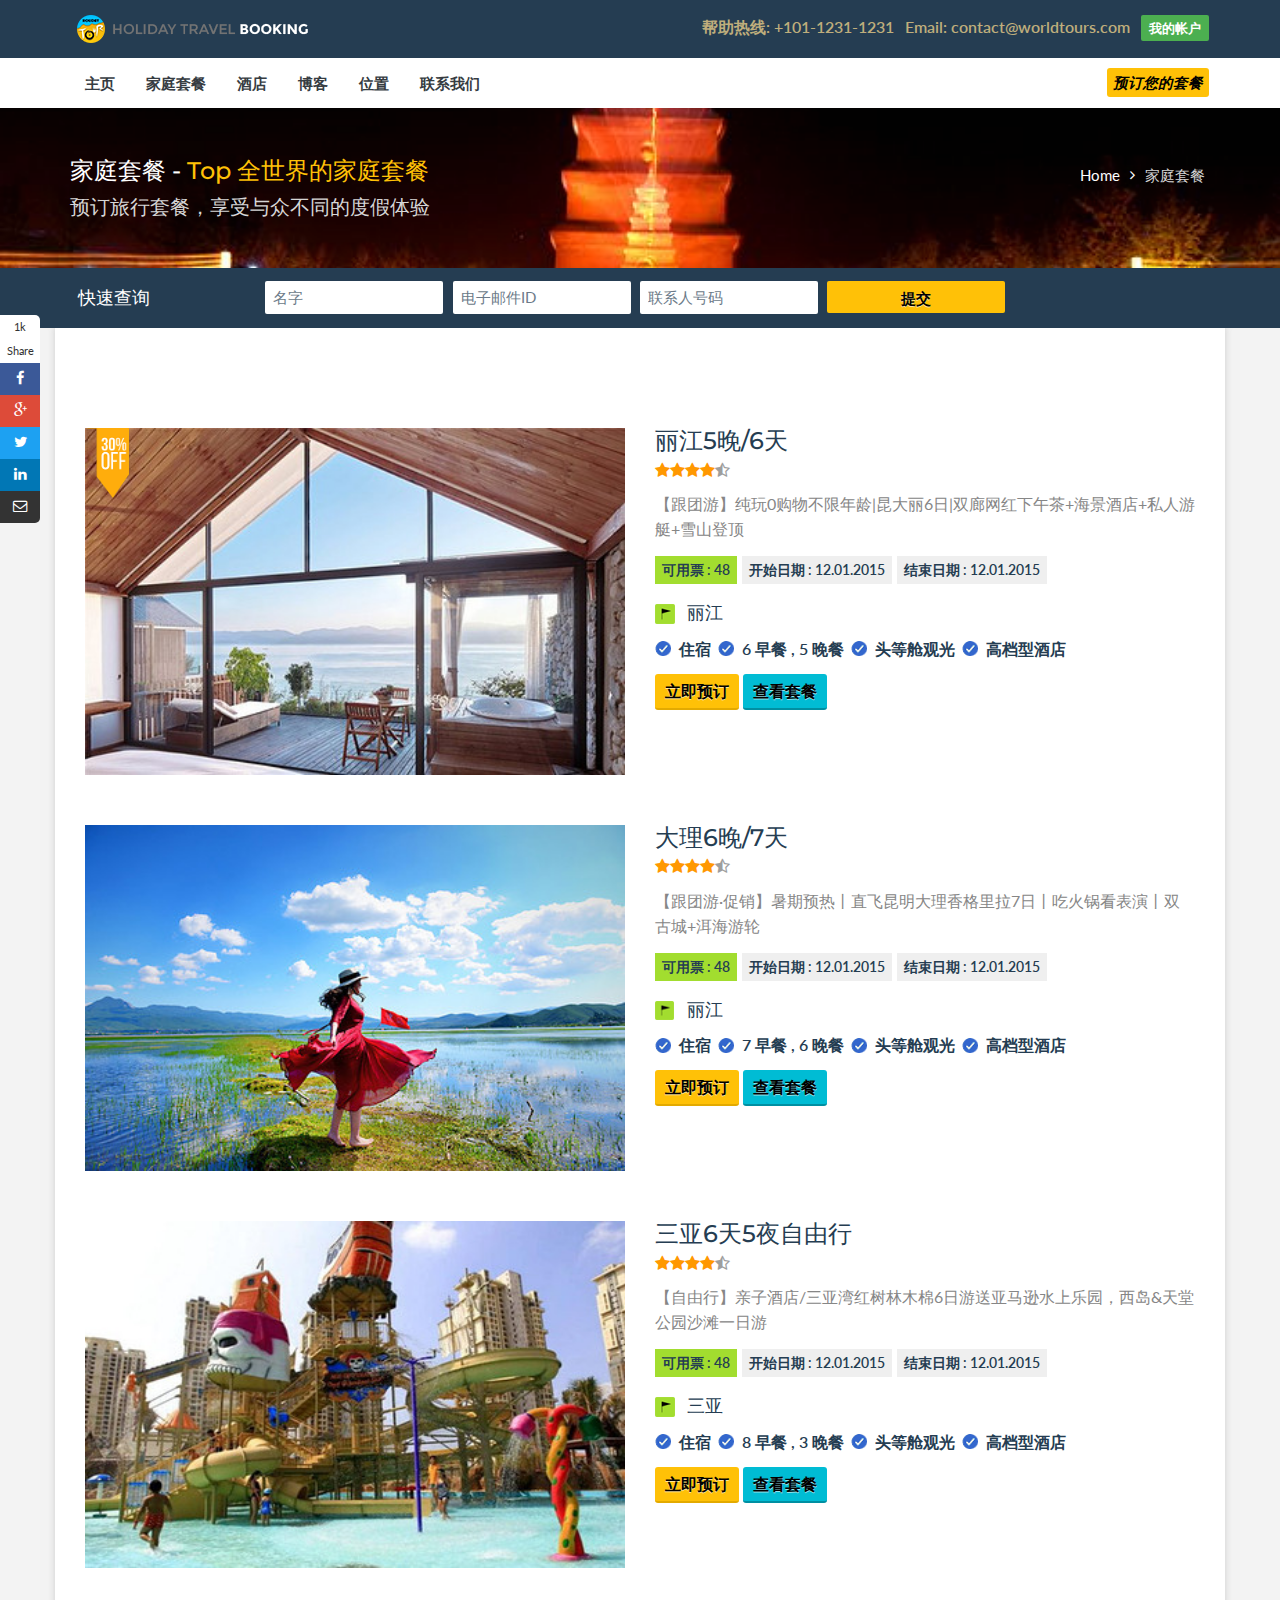
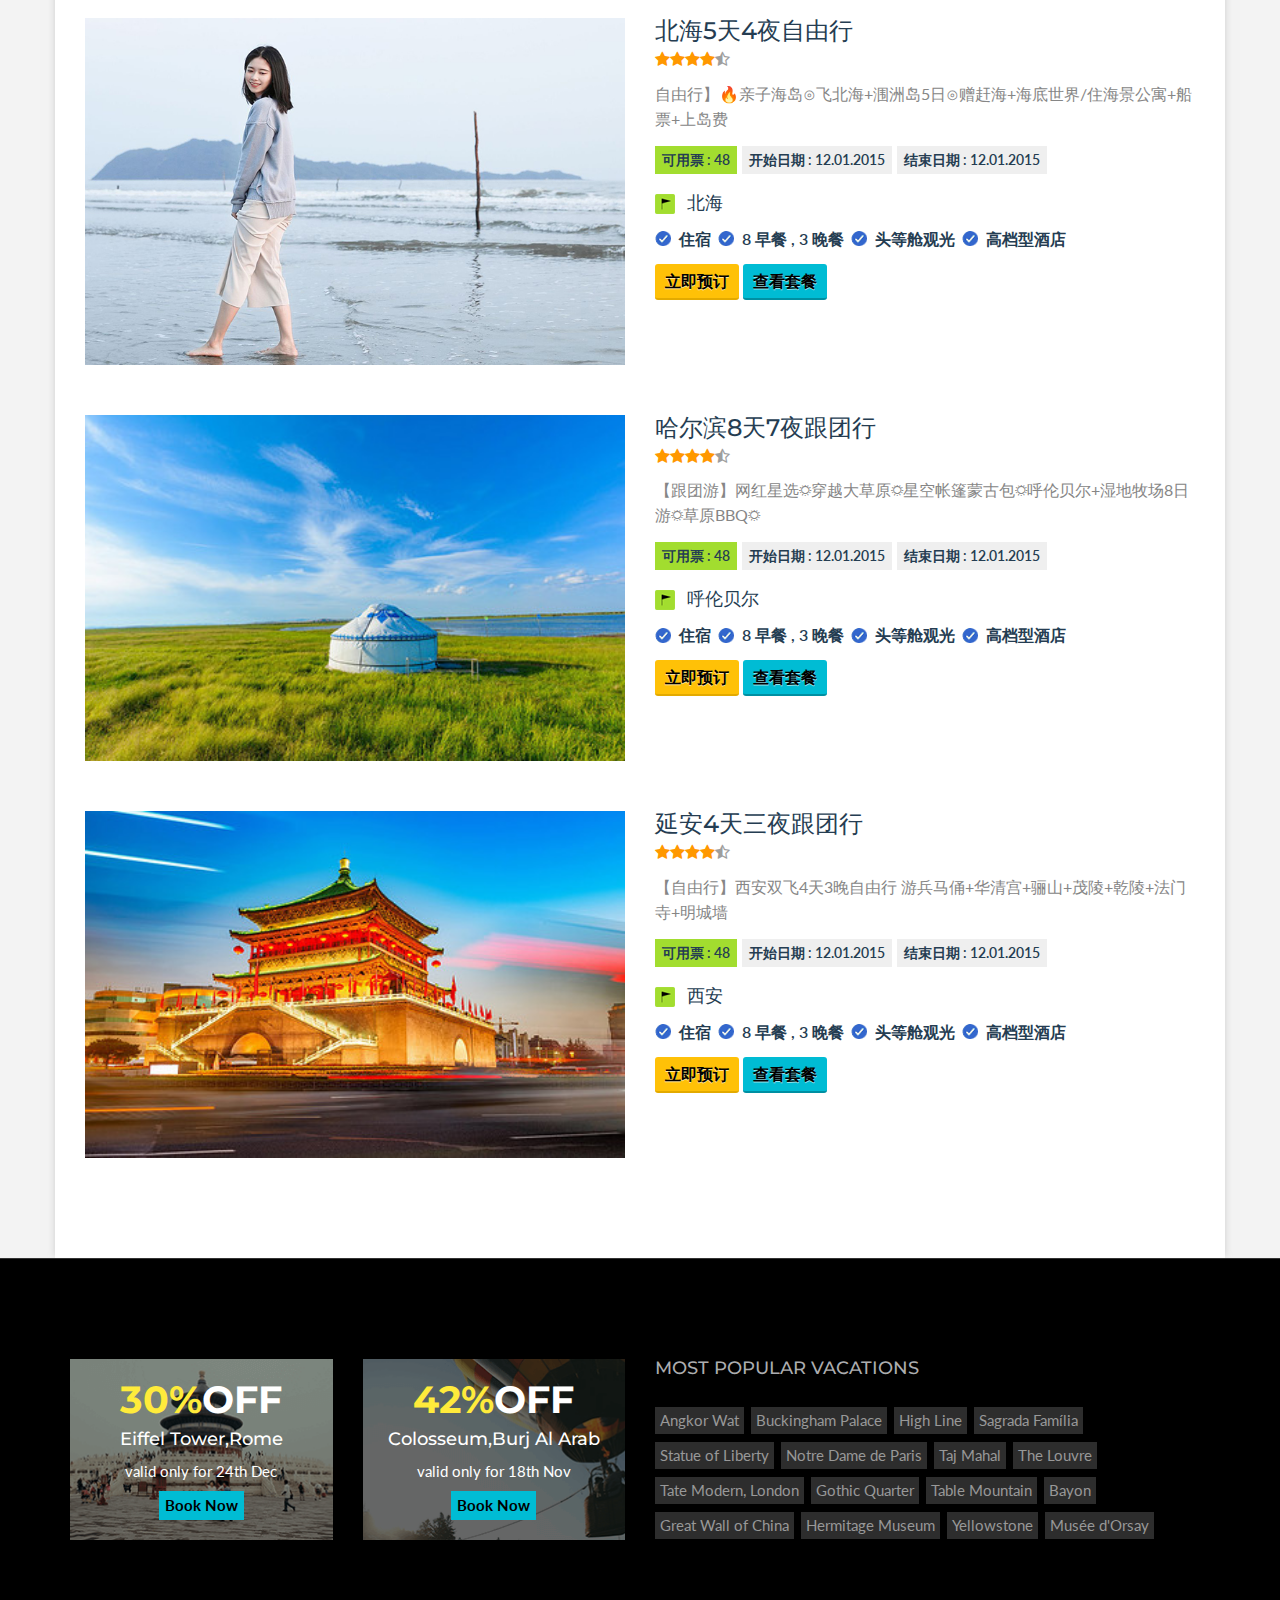
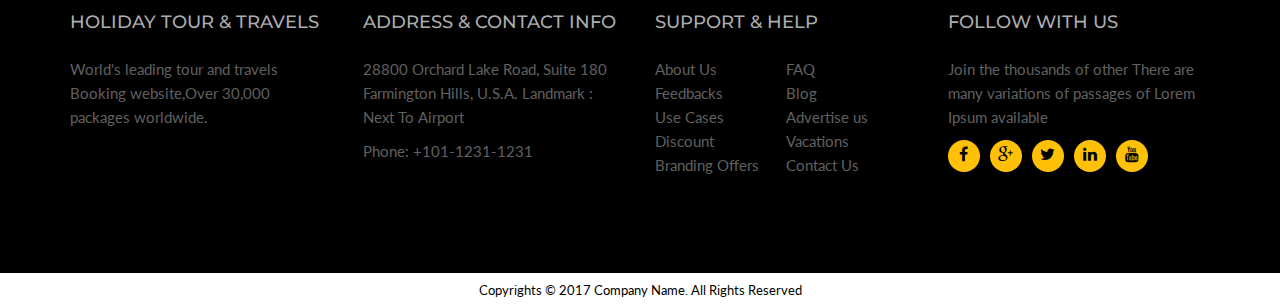
==== src/main/webapp/FrontEnd/family-package.html @ 99b9cb3b "把前台模板加入。傅城" ====
﻿<!DOCTYPE html>
<html lang="en">

<head>
    <title></title>

    <!--== META TAGS ==-->
    <meta charset="utf-8">

    <meta name="viewport" content="width=device-width, initial-scale=1, maximum-scale=1">

    <!-- GOOGLE FONTS -->
    <link href="https://fonts.googleapis.com/css?family=Lato:300,400,700%7CMontserrat:400,700" rel="stylesheet">

    <!-- FONT-AWESOME ICON CSS -->
    <link rel="stylesheet" href="css/font-awesome.min.css">

    <!--== ALL CSS FILES ==-->
    <link rel="stylesheet" href="css/style.css">
    <link rel="stylesheet" href="css/bootstrap.css">
    <link rel="stylesheet" href="css/mob.css">
    <link rel="stylesheet" href="css/animate.css">

    <!-- HTML5 Shim and Respond.js IE8 support of HTML5 elements and media queries -->
    <!-- WARNING: Respond.js doesn't work if you view the page via file:// -->
    <!--[if lt IE 9]>
	<script src="js/html5shiv.js"></script>
	<script src="js/respond.min.js"></script>
	<![endif]-->
</head>

<body>
     



    <!-- Preloader -->
    <div id="preloader">
        <div id="status">&nbsp;</div>
    </div>

    <!--====== TOP HEADER ==========-->
    <section>
        <div class="rows head" data-spy="affix" data-offset-top="120">
            <div class="container">
                <div>
                    <!--====== BRANDING LOGO ==========-->
                    <div class="col-md-4 col-sm-12 col-xs-12 head_left">
                        <a href="index.html"><img src="images/logo.png" alt="" />
                        </a>
                    </div>
                    <!--====== HELP LINE & EMAIL ID ==========-->
                    <div class="col-md-8 col-sm-12 col-xs-12 head_right head_right_all">
                        <ul>
                           <li><a href="#">帮助热线: +101-1231-1231</a>
                            </li>
                            <li><a href="#">Email: contact@worldtours.com</a>
                            </li>
                            <li>
                                <div class="dropdown">
                                     <button class="dropbtn">我的帐户</button>
                                    <div class="dropdown-content">
                                       <a href="#"><i class="fa fa-sign-in" aria-hidden="true"></i> 登入</a>
                                        <a href="#"><i class="fa fa-address-book-o" aria-hidden="true"></i>向我们注册</a>
                                        <a href="#"><i class="fa fa-bookmark-o" aria-hidden="true"></i> 我的预订</a>
                                        <a href="#"><i class="fa fa-umbrella" aria-hidden="true"></i> 旅游套餐</a>
                                        <a href="#"><i class="fa fa-bed" aria-hidden="true"></i> 酒店预订</a>
                                        <a href="#"><i class="fa fa-ban" aria-hidden="true"></i> 取消预订</a>
                                        <a href="#"><i class="fa fa-print" aria-hidden="true"></i> Prient电子机票</a>
                                        <a href="#" class="ho-dr-con-last"><i class="fa fa-align-justify" aria-hidden="true"></i> 定制旅游计划</a>
                                    </div>
								</div>	
                            </li>
                        </ul>
                        </div>
                    </div>
                </div>
            </div>
    </section>

    <!--====== NAVIGATION MENU ==========-->
    <section>
        <div class="rows main_menu">
            <div class="container res-menu">
                <nav class="navbar navbar-inverse">
                    <div>
                        <!-- Brand and toggle get grouped for better mobile display(MOBILE MENU) -->
                        <div class="navbar-header">
                            <button type="button" class="navbar-toggle" data-toggle="collapse" data-target="#myNavbar">
                                <span class="icon-bar"></span>
                                <span class="icon-bar"></span>
                                <span class="icon-bar"></span>
                            </button>
                            <img src="images/logo.png" alt="" class="mob_logo" />
                        </div>
                        <!-- NAVIGATION MENU -->
                        <div class="collapse navbar-collapse" id="myNavbar">
                            <ul class="nav navbar-nav">
                                <li><a href="index.html">主页</a></li>
								<li><a href="family-package.html">家庭套餐</a></li>
								<li><a href="hotels-list.html">酒店</a>
                                <li><a href="blog.html">博客</a></li>
								<li><a href="places.html">位置</a></li>
                                <li><a href="contact.html">联系我们</a></li>
                            </ul>
                            <div class="menu_book"><a href="booking.html">预订您的套餐</a>
                            </div>
                        </div>
                    </div>
                </nav>
            </div>
        </div>
    </section>
    <!--====== BANNER ==========-->
    <section>
        <div class="rows inner_banner">
            <div class="container">
                <h2><span>家庭套餐 -</span> Top 全世界的家庭套餐</h2><ul><li><a href="#inner-page-title">Home</a></li><li><i class="fa fa-angle-right" aria-hidden="true"></i> </li><li><a href="#inner-page-title" class="bread-acti">家庭套餐</a></li></ul>
                <p>预订旅行套餐，享受与众不同的度假体验 </p>
            </div>
        </div>
    </section>

    <section>
        <div class="rows home_enq">
            <div class="container">
                <div class="home_form">
                    <!-- ENQUIRY FORM SUCCESS MESSAGE -->
                    <div class="succ_mess_qe">感谢您与我们联系，我们将很快回复您。</div>
                    <!-- SLIDER ENQUIRY FORM -->
                    <form id="home_enquiry" name="home_enquiry" action="mail/henquiry.php">
                        <ul>
                            <li class="col-md-2 col-sm-12 col-xs-12">
                                <h4>快速查询</h4>
                            </li>
                            <li class="col-md-2 col-sm-6 col-xs-12">
                                <input type="text" id="qename" name="qename" placeholder="名字" required>
                            </li>
                            <li class="col-md-2 col-sm-6 col-xs-12">
                                <input type="email" id="qemail" name="qemail" placeholder="电子邮件ID" required>
                            </li>
                            <li class="col-md-2 col-sm-6 col-xs-12">
                                <input type="number" id="qephone" name="qephone" placeholder="联系人号码" required>
                            </li>

                            <li class="col-md-2 col-sm-6 col-xs-12">
                                <input id="tijiao" type="submit" value="提交">
                            </li>
                        </ul>
                    </form>
                </div>
            </div>
        </div>
    </section>
    <!--====== PLACES ==========-->
    <section>
        <div class="rows inn-page-bg com-colo">
            <div class="container inn-page-con-bg tb-space pad-bot-redu-5" id="inner-page-title">
                <!--===== PLACES ======-->
                <div class="rows p2_2">
                    <div class="col-md-6 col-sm-6 col-xs-12 p2_1">
                        <div class="band"><img src="images/band.png" alt="" />
                        </div>
                        <img src="images/fm1.jpg" width="540" height="346.58" alt="" />
                    </div>
                    <div class="col-md-6 col-sm-6 col-xs-12 p2">
                        <h3>丽江5晚/6天  <span><i class="fa fa-star" aria-hidden="true"></i><i class="fa fa-star" aria-hidden="true"></i><i class="fa fa-star" aria-hidden="true"></i><i class="fa fa-star" aria-hidden="true"></i><i class="fa fa-star-half-o" aria-hidden="true"></i></span></h3>
                        <p>【跟团游】纯玩0购物不限年龄|昆大丽6日|双廊网红下午茶+海景酒店+私人游艇+雪山登顶</p>
                        <div class="ticket">
                            <ul>
                                <li>可用票  : 48</li>
                                <li>开始日期  : 12.01.2015</li>
                                <li>结束日期  : 12.01.2015</li>
                            </ul>
                        </div>
                        <div class="featur">
                            <h4>丽江</h4>
                            <ul>
                                <li>住宿 </li>
                                <li>6 早餐 , 5 晚餐 </li>
                                <li>头等舱观光 </li>
                                <li>高档型酒店</li>
                            </ul>
                        </div>
                        <div class="p2_book">
                            <ul>
                                <li><a href="booking.html" class="link-btn">立即预订</a>
                                </li>
                                <li><a href="tour-details.html" class="link-btn">查看套餐 </a>
                                </li>
                            </ul>
                        </div>
                    </div>
                </div>
                <!--===== PLACES END ======-->
                <!--===== PLACES ======-->
                <div class="rows p2_2">
                    <div class="col-md-6 col-sm-6 col-xs-12 p2_1">
                        <img src="images/fm2.jpg" width="540" height="346.58" alt="" />
                    </div>
                    <div class="col-md-6 col-sm-6 col-xs-12 p2">
                        <h3>大理6晚/7天  <span><i class="fa fa-star" aria-hidden="true"></i><i class="fa fa-star" aria-hidden="true"></i><i class="fa fa-star" aria-hidden="true"></i><i class="fa fa-star" aria-hidden="true"></i><i class="fa fa-star-half-o" aria-hidden="true"></i></span></h3>
                        <p>【跟团游·促销】暑期预热丨直飞昆明大理香格里拉7日丨吃火锅看表演丨双古城+洱海游轮 </p>
                        <div class="ticket">
                            <ul>
                                <li>可用票  : 48</li>
                                <li>开始日期  : 12.01.2015</li>
                                <li>结束日期  : 12.01.2015</li>
                            </ul>
                        </div>
                        <div class="featur">
                            <h4>丽江</h4>
                            <ul>
                                <li>住宿 </li>
                                <li>7 早餐 , 6 晚餐 </li>
                                <li>头等舱观光 </li>
                                <li>高档型酒店</li>
                            </ul>
                        </div>
                        <div class="p2_book">
                            <ul>
                                <li><a href="booking.html" class="link-btn">立即预订</a>
                                </li>
                                <li><a href="tour-details.html" class="link-btn">查看套餐</a>
                                </li>
                            </ul>
                        </div>
                    </div>
                </div>
                <!--===== PLACES END ======-->
                <!--===== PLACES ======-->
                <div class="rows p2_2">
                    <div class="col-md-6 col-sm-6 col-xs-12 p2_1">
                        <img src="images/fm3.jpg" width="540" height="346.58" alt="" />
                    </div>
                    <div class="col-md-6 col-sm-6 col-xs-12 p2">
                        <h3>三亚6天5夜自由行  <span><i class="fa fa-star" aria-hidden="true"></i><i class="fa fa-star" aria-hidden="true"></i><i class="fa fa-star" aria-hidden="true"></i><i class="fa fa-star" aria-hidden="true"></i><i class="fa fa-star-half-o" aria-hidden="true"></i></span></h3>
                        <p>【自由行】亲子酒店/三亚湾红树林木棉6日游送亚马逊水上乐园，西岛&天堂公园沙滩一日游</p>
                        <div class="ticket">
                            <ul>
                                <li>可用票  : 48</li>
                                <li>开始日期  : 12.01.2015</li>
                                <li>结束日期  : 12.01.2015</li>
                            </ul>
                        </div>
                        <div class="featur">
                            <h4>三亚</h4>
                            <ul>
                                <li>住宿 </li>
                                <li>8 早餐 , 3 晚餐 </li>
                                <li>头等舱观光 </li>
                                <li>高档型酒店</li>
                            </ul>
                        </div>
                        <div class="p2_book">
                            <ul>
                                <li><a href="booking.html" class="link-btn">立即预订</a>
                                </li>
                                <li><a href="tour-details.html" class="link-btn">查看套餐</a>
                                </li>
                            </ul>
                        </div>
                    </div>
                </div>
                <!--===== PLACES END ======-->
                <!--===== PLACES ======-->
                <div class="rows p2_2">
                    <div class="col-md-6 col-sm-6 col-xs-12 p2_1">
                        <img src="images/fm4.jpg" width="540" height="346.58" alt="" />
                    </div>
                    <div class="col-md-6 col-sm-6 col-xs-12 p2">
                        <h3>北海5天4夜自由行  <span><i class="fa fa-star" aria-hidden="true"></i><i class="fa fa-star" aria-hidden="true"></i><i class="fa fa-star" aria-hidden="true"></i><i class="fa fa-star" aria-hidden="true"></i><i class="fa fa-star-half-o" aria-hidden="true"></i></span></h3>
                        <p>自由行】🔥亲子海岛⊙飞北海+涠洲岛5日⊙赠赶海+海底世界/住海景公寓+船票+上岛费 </p>
                        <div class="ticket">
                            <ul>
                                <li>可用票  : 48</li>
                                <li>开始日期  : 12.01.2015</li>
                                <li>结束日期 : 12.01.2015</li>
                            </ul>
                        </div>
                        <div class="featur">
                            <h4>北海</h4>
                            <ul>
                                <li>住宿 </li>
                                <li>8 早餐 , 3 晚餐 </li>
                                <li>头等舱观光 </li>
                                <li>高档型酒店</li>
                            </ul>
                        </div>
                        <div class="p2_book">
                            <ul>
                                <li><a href="booking.html" class="link-btn">立即预订</a>
                                </li>
                                <li><a href="tour-details.html" class="link-btn">查看套餐</a>
                                </li>
                            </ul>
                        </div>
                    </div>
                </div>
                <!--===== PLACES END ======-->
                <!--===== PLACES ======-->
                <div class="rows p2_2">
                    <div class="col-md-6 col-sm-6 col-xs-12 p2_1">
                        <img src="images/fm.5.jpg" width="540" height="346.58" alt="" />
                    </div>
                    <div class="col-md-6 col-sm-6 col-xs-12 p2">
                        <h3>哈尔滨8天7夜跟团行  <span><i class="fa fa-star" aria-hidden="true"></i><i class="fa fa-star" aria-hidden="true"></i><i class="fa fa-star" aria-hidden="true"></i><i class="fa fa-star" aria-hidden="true"></i><i class="fa fa-star-half-o" aria-hidden="true"></i></span></h3>
                        <p>【跟团游】网红星选☼穿越大草原☼星空帐篷蒙古包☼呼伦贝尔+湿地牧场8日游☼草原BBQ☼</p>
                        <div class="ticket">
                            <ul>
                                <li>可用票  : 48</li>
                                <li>开始日期  : 12.01.2015</li>
                                <li>结束日期 : 12.01.2015</li>
                            </ul>
                        </div>
                        <div class="featur">
                            <h4>呼伦贝尔</h4>
                            <ul>
                                <li>住宿 </li>
                                <li>8 早餐 , 3 晚餐 </li>
                                <li>头等舱观光 </li>
                                <li>高档型酒店</li>
                            </ul>
                        </div>
                        <div class="p2_book">
                            <ul>
                                <li><a href="booking.html" class="link-btn">立即预订</a>
                                </li>
                                <li><a href="tour-details.html" class="link-btn">查看套餐</a>
                                </li>
                            </ul>
                        </div>
                    </div>
                </div>
                <!--===== PLACES END ======-->
                <!--===== PLACES ======-->
                <div class="rows p2_2">
                    <div class="col-md-6 col-sm-6 col-xs-12 p2_1">
                        <img src="images/fm.6.jpg" width="540" height="346.58" alt="" />
                    </div>
                    <div class="col-md-6 col-sm-6 col-xs-12 p2">
                        <h3>延安4天三夜跟团行  <span><i class="fa fa-star" aria-hidden="true"></i><i class="fa fa-star" aria-hidden="true"></i><i class="fa fa-star" aria-hidden="true"></i><i class="fa fa-star" aria-hidden="true"></i><i class="fa fa-star-half-o" aria-hidden="true"></i></span></h3>
                        <p>【自由行】西安双飞4天3晚自由行 游兵马俑+华清宫+骊山+茂陵+乾陵+法门寺+明城墙</p>
                        <div class="ticket">
                            <ul>
                                <li>可用票  : 48</li>
                                <li>开始日期  : 12.01.2015</li>
                                <li>结束日期  : 12.01.2015</li>
                            </ul>
                        </div>
                        <div class="featur">
                            <h4>西安</h4>
                            <ul>
                                <li>住宿 </li>
                                <li>8 早餐 , 3 晚餐 </li>
                                <li>头等舱观光 </li>
                                <li>高档型酒店</li>
                            </ul>
                        </div>
                        <div class="p2_book">
                            <ul>
                                <li><a href="booking.html" class="link-btn">立即预订</a>
                                </li>
                                <li><a href="tour-details.html" class="link-btn">查看套餐</a>
                                </li>
                            </ul>
                        </div>
                    </div>
                </div>
            </div>
        </div>
    </section>
    <!--====== TIPS BEFORE TRAVEL ==========-->
   

    <!--====== FOOTER 1 ==========-->
    <section>
        <div class="rows">
            <div class="footer1 home_title tb-space">
                <div class="pla1 container">
                    <!-- FOOTER OFFER 1 -->
                    <div class="col-md-3 col-sm-6 col-xs-12">
                        <div class="disco">
                            <h3>30%<span>OFF</span></h3>
                            <h4>Eiffel Tower,Rome</h4>
                            <p>valid only for 24th Dec</p>
                            <a href="booking.html">Book Now</a>
                        </div>
                    </div>
                    <!-- FOOTER OFFER 2 -->
                    <div class="col-md-3 col-sm-6 col-xs-12">
                        <div class="disco1 disco">
                            <h3>42%<span>OFF</span></h3>
                            <h4>Colosseum,Burj Al Arab</h4>
                            <p>valid only for 18th Nov</p>
                            <a href="booking.html">Book Now</a>
                        </div>
                    </div>
                    <!-- FOOTER MOST POPULAR VACATIONS -->
                    <div class="col-md-6 col-sm-12 col-xs-12 foot-spec footer_places">
                        <h4><span>Most Popular</span> Vacations</h4>
                        <ul>
                            <li><a href="tour-details.html">Angkor Wat</a>
                            </li>
                            <li><a href="tour-details.html">Buckingham Palace</a>
                            </li>
                            <li><a href="tour-details.html">High Line</a>
                            </li>
                            <li><a href="tour-details.html">Sagrada Família</a>
                            </li>
                            <li><a href="tour-details.html">Statue of Liberty </a>
                            </li>
                            <li><a href="tour-details.html">Notre Dame de Paris</a>
                            </li>
                            <li><a href="tour-details.html">Taj Mahal</a>
                            </li>
                            <li><a href="tour-details.html">The Louvre</a>
                            </li>
                            <li><a href="tour-details.html">Tate Modern, London</a>
                            </li>
                            <li><a href="tour-details.html">Gothic Quarter</a>
                            </li>
                            <li><a href="tour-details.html">Table Mountain</a>
                            </li>
                            <li><a href="tour-details.html">Bayon</a>
                            </li>
                            <li><a href="tour-details.html">Great Wall of China</a>
                            </li>
                            <li><a href="tour-details.html">Hermitage Museum</a>
                            </li>
                            <li><a href="tour-details.html">Yellowstone</a>
                            </li>
                            <li><a href="tour-details.html">Musée d'Orsay</a>
                            </li>
                        </ul>
                    </div>
                </div>
            </div>
        </div>
    </section>

    <!--====== FOOTER 2 ==========-->
    <section>
        <div class="rows">
            <div class="footer">
                <div class="container">
                    <div class="foot-sec2">
                        <div>
                            <div class="row">
                                <div class="col-sm-3 foot-spec foot-com">
                                    <h4><span>Holiday</span> Tour & Travels</h4>
                                    <p>World's leading tour and travels Booking website,Over 30,000 packages worldwide.</p>
                                </div>
                                <div class="col-sm-3 foot-spec foot-com">
                                    <h4><span>Address</span> & Contact Info</h4>
                                    <p>28800 Orchard Lake Road, Suite 180 Farmington Hills, U.S.A. Landmark : Next To Airport</p>
                                    <p>
                                        <span class="strong">Phone: </span>
                                        <span class="highlighted">+101-1231-1231</span>
                                    </p>
                                </div>
                                <div class="col-sm-3 col-md-3 foot-spec foot-com">
                                    <h4><span>SUPPORT</span> & HELP</h4>
                                    <ul class="two-columns">
                                        <li>
                                            <a href="#">About Us</a>
                                        </li>
                                        <li>
                                            <a href="#">FAQ</a>
                                        </li>
                                        <li>
                                            <a href="#">Feedbacks</a>
                                        </li>
                                        <li>
                                            <a href="#">Blog </a>
                                        </li>
                                        <li>
                                            <a href="#">Use Cases</a>
                                        </li>
                                        <li>
                                            <a href="#">Advertise us</a>
                                        </li>
                                        <li>
                                            <a href="#">Discount</a>
                                        </li>
                                        <li>
                                            <a href="#">Vacations</a>
                                        </li>
                                        <li>
                                            <a href="#">Branding Offers </a>
                                        </li>
                                        <li>
                                            <a href="#">Contact Us</a>
                                        </li>
                                    </ul>
                                </div>
                                <div class="col-sm-3 foot-social foot-spec foot-com">
                                    <h4><span>Follow</span> with us</h4>
                                    <p>Join the thousands of other There are many variations of passages of Lorem Ipsum available</p>
                                    <ul>
                                        <li><a href="#"><i class="fa fa-facebook" aria-hidden="true"></i></a>
                                        </li>
                                        <li><a href="#"><i class="fa fa-google-plus" aria-hidden="true"></i></a>
                                        </li>
                                        <li><a href="#"><i class="fa fa-twitter" aria-hidden="true"></i></a>
                                        </li>
                                        <li><a href="#"><i class="fa fa-linkedin" aria-hidden="true"></i></a>
                                        </li>
                                        <li><a href="#"><i class="fa fa-youtube" aria-hidden="true"></i></a>
                                        </li>
                                    </ul>
                                </div>
                            </div>
                        </div>
                    </div>
                </div>
            </div>
        </div>
    </section>

    <!--====== FOOTER - COPYRIGHT ==========-->
    <section>
        <div class="rows copy">
            <div class="container">
                <p>Copyrights © 2017 Company Name. All Rights Reserved</p>
            </div>
        </div>
    </section>

    <section>
        <div class="icon-float">
            <ul>
                <li><a href="#" class="sh">1k <br> Share</a>
                </li>
                <li><a href="#" class="fb1"><i class="fa fa-facebook" aria-hidden="true"></i></a>
                </li>
                <li><a href="#" class="gp1"><i class="fa fa-google-plus" aria-hidden="true"></i></a>
                </li>
                <li><a href="#" class="tw1"><i class="fa fa-twitter" aria-hidden="true"></i></a>
                </li>
                <li><a href="#" class="li1"><i class="fa fa-linkedin" aria-hidden="true"></i></a>
                </li>
                <li><a href="#" class="sh1"><i class="fa fa-envelope-o" aria-hidden="true"></i></a>
                </li>
            </ul>
        </div>
    </section>

    <!--========= Scripts ===========-->
    <script src="js/jquery-latest.min.js"></script>
    <script src="js/bootstrap.js"></script>
    <script src="js/wow.min.js"></script>
    <script src="js/custom.js"></script>


</body>

</html>
---- src/main/webapp/FrontEnd/css/style.css ----
/* OBFUSCATED BY CSSOBFUSCATOR.COM at 2017/02/13 04:30:48 */
[class~=head_right] ul li a{font-size:.166666667in;}[class~=head_right] ul li:nth-child(2),[class~=spe-title-1] h2 span,[class~=head_right] ul li a i,[class~=head_left] img{}.link-btn{background:#ffc107;}.link-btn,.link-btn{color:#000;}[class~=head_right] ul li:first-child a{padding-right:.4375pc;}[class~=home_form] form ul li h4{color:#fff;}[class~=head_right] ul li a,.link-btn{font-weight:600;}.link-btn,[class~=head_right] ul li a,a:hover{text-decoration:none;}.link-btn{border-radius:1.5pt;}.link-btn{padding-left:6pt;}[class~=dropdown-menu] > li > a,[class~=hot-page2-alp-r-list]:hover [class~=hot-page2-alp-quot-btn],.link-btn,[class~=div],a:hover,[class~=form_1] ul li input[type="submit"]:hover,[class~=dropdown-menu] > li > a:hover{transition:all .5s ease;}.link-btn{padding-bottom:1.5pt;}[class~=form_1] ul li input[type="submit"]:hover,a:hover,[class~=dropdown-menu] > li > a,.link-btn{-webkit-transition:all .5s ease;}.link-btn{padding-right:6pt;}[class~=home_form] form ul li h4,[class~=spe-title] h2{text-transform:uppercase;}a:hover,.link-btn{-moz-transition:all .5s ease;}.link-btn,a:hover{-ms-transition:all .5s ease;}.link-btn{padding-top:1.5pt;}[class~=head_right] ul li:first-child a{color:#bfae7c;}.link-btn,a:hover{-o-transition:all .5s ease;}[class~=home_form] form ul li h4{margin-top:6pt;}.home_form form ul li,.head_right ul li,.link-btn{display:inline-block;}#myTable th{text-align:left;}[class~=com-colo-abou] p{color:#888;}.link-btn{cursor:pointer;}.home_form form ul li,[class~=head_right] ul{padding-left:0pt;}[class~=head_right] ul{padding-bottom:0pt;}[class~=head_right] ul,.home_form form ul li{padding-right:0pt;}[class~=head_right] ul{padding-top:0pt;}[class~=spe-title] h2 span{color:#00bcd4;}.link-btn{font-size:14px;}[class~=head_right] ul{margin-left:auto;}[class~=head_right] ul{margin-bottom:0;}.link-btn{text-shadow:0pt 1px 0pc rgba(255,255,255,.62);}[class~=head_right] ul{margin-right:auto;}[class~=head_right] ul{margin-top:0;}[class~=head_right] ul{float:right;}[class~=spe-title] h2,[class~=spe-title] p{margin-bottom:0pt;}[class~=dropdown-menu] > li > a,.nav > li > a{font-weight:700;}[class~=spe-title] h2{padding-bottom:20px;}body{font-family:"Lato",sans-serif;}[class~=spe-title] h2{margin-top:0pc;}.home_form form ul li{line-height:.104166667in;}[class~=spe-title] h2{font-weight:600;}[class~=spe-title] h2{font-size:.375in;}[class~=spe-title] h2{color:#253d52;}.home_form form ul li{padding-bottom:.052083333in;}[class~=spe-title] h2{text-shadow:0px .75pt 0pt rgba(0,0,0,.59);}[class~=div],[class~=dropdown-menu] > li > a:hover{-webkit-transition:all .5s ease;}[class~=spe-title] p{font-size:20px;}[class~=spe-title] p{font-weight:300;}.home_form form ul li{padding-top:.052083333in;}[class~=div],[class~=dropdown-menu] > li > a:hover,[class~=dropdown-menu] > li > a,[class~=form_1] ul li input[type="submit"]:hover{-moz-transition:all .5s ease;}[class~=form_1] ul li input[type="submit"]:hover,[class~=dropdown-menu] > li > a,[class~=dropdown-menu] > li > a:hover,[class~=div]{-ms-transition:all .5s ease;}[class~=spe-title] p{padding-top:9pt;}[class~=spe-title] p{color:#888;}[class~=spe-title-1] h2,[class~=menu_book] a:hover{color:#fff;}[class~=head_right] ul li:nth-child(2) a{padding-right:7px;}.spe-title-1 p{color:#ccc;}[class~=head_right] ul li:nth-child(2) a{color:#bfae7c;}.menu_book a{background:#ffc107;}.menu_book a{font-weight:700;}[class~=head_right] ul li:nth-child(3) a{color:#757575;}.menu_book a{font-style:italic;}[class~=menu_book] a:hover{background:#03a9f4;}.menu_book a,a{text-decoration:none;}[class~=dropdown-menu] > li > a,[class~=form_1] ul li input[type="submit"]:hover,[class~=dropdown-menu] > li > a:hover,[class~=div]{-o-transition:all .5s ease;}.menu_book a{color:#000;}.menu_book a{padding-left:.375pc;}.menu_book a{padding-bottom:.375pc;}#myInput{background-image:url("../images/searchicon.png");}.menu_book a{padding-right:.375pc;}[class~=dropdown-menu] > li > a,[class~=com-colo-abou],.pack_icon ul li a,[class~=slider-cap] h5{}.menu_book a{padding-top:.375pc;}.menu_book a,[class~=menu_book] a:hover{border-radius:.1875pc;}[class~=inn-page-con-bg],[class~=inn-page-bg],section[class~=c3]{position:relative;}section[class~=c3]{width:100%;}[class~=home_form] form ul{padding-left:8px;}section[class~=c3],[class~=inn-page-con-bg],[class~=inn-page-bg]{overflow:hidden;}section[class~=c3]{background:url("../images/bannerbg.jpg") no-repeat center center;}[class~=inn-page-bg]{background:#f3f3f3;}section[class~=c3]{background-size:cover;}[class~=inn-page-con-bg]{background:#fff;}[class~=inn-page-con-bg]{box-shadow:0in -1.5pt .4375pc rgba(150,150,150,.4);}.slider-cap h1{font-size:52px;}[class~=head]{background:#253d52;}[class~=head]{padding-left:0pt;}.slider-cap h1{text-transform:uppercase;}[class~=head]{padding-bottom:.15625in;}[class~=head]{padding-right:0pt;}[class~=to-ho-hotel-con-5] ul li a{display:block;}.slider-cap h1{font-weight:600;}[class~=slider-cap] p{font-size:20px;}[class~=slider-cap] p{font-weight:400;}[class~=slider-cap] p{padding-bottom:1.875pc;}[class~=slider-cap] p{padding-top:.9375pc;}[class~=slider-cap] p{line-height:32px;}[class~=to-ho-hotel-con-5] ul li a{border-left-width:.010416667in;}[class~=slider-cap] a,[class~=slider-cap] p{color:#fff;}[class~=head]{padding-top:.15625in;}[class~=affix],[class~=head]{-webkit-transition:opacity 2s ease-in;}[class~=head],[class~=affix]{-moz-transition:opacity 2s ease-in;}[class~=head],[class~=affix]{-o-transition:opacity 2s ease-in;}[class~=slider-cap] a{text-decoration:none;}[class~=affix],[class~=head]{-ms-transition:opacity 2s ease-in;}[class~=head],[class~=affix]{transition:opacity 2s ease-in;}[class~=to-ho-hotel-con-5] ul li a{border-bottom-width:.010416667in;}[class~=slider-cap] a{padding-left:11.25pt;}[class~=slider-cap] a{padding-bottom:.104166667in;}[class~=hot-page2-alp-r-list]:hover [class~=hot-page2-alp-quot-btn]{-webkit-transition:all .5s ease;}[class~=slider-cap] a,[class~=menu_book] a:hover{box-shadow:0pt .010416667in 3.75pt rgba(0,0,0,.25);}[class~=dropdown-menu] > li > a:hover{background-color:#ffc107;}[class~=slider-cap] a{padding-right:15px;}[class~=slider-cap] a{padding-top:.5pc;}#myInput{background-position:.625pc 7.5pt;}a,[class~=dropdown-menu] > li > a:hover{cursor:pointer;}[class~=head_left]{padding-left:0px !important;}#myInput{background-repeat:no-repeat;}[class~=slider-cap] a{background:#03a9f4;}[class~=to-ho-hotel-con-3] ul li:last-child,[class~=carousel-inner] > [class~=item] > img,[class~=carousel-inner] > [class~=item] > a > img{float:right;}[class~=affix]{position:fixed;}[class~=banner]:before,#myInput,[class~=affix]{width:100%;}[class~=slider-cap] a{border-radius:37.5pt;}a,[class~=slider-cap] a:hover{transition:all .5s ease;}[class~=slider-cap] a{font-weight:700;}[class~=to-ho-hotel-con-5] ul li a{border-right-width:.010416667in;}[class~=to-ho-hotel-con-5] ul li a{border-top-width:.010416667in;}[class~=affix]{z-index:999;}::-webkit-input-placeholder{color:#6b7a88;}[class~=affix]{box-shadow:0in 2.25pt 3.75pt rgba(0,0,0,.43);}[class~=to-ho-hotel-con-5] ul li a{border-left-style:solid;}[class~=slider-cap] a{text-shadow:0pc .0625pc .03125in rgba(0,0,0,.47);}[class~=slider-cap] a:hover{background:#ffc107;}[class~=slider-cap] a{font-size:.166666667in;}[class~=to-ho-hotel-con-5] ul li a{border-bottom-style:solid;}[class~=home_form] form ul{padding-bottom:4px;}[class~=banner]:before{content:"";}[class~=dropdown-menu] > li > a:hover{padding-left:1.5625pc;}[class~=to-ho-hotel-con-5] ul li a{border-right-style:solid;}[class~=banner]:before{position:absolute;}[class~=head_right] ul li a [class~=fa-facebook]{background:#3b5998;}[class~=head_right_all]{padding-right:.0625pc !important;}[class~=slider-cap] a:hover{color:#000;}.spe-title-1,[class~=head_right],[class~=home_form] form,[class~=banner] p,.banner h1{}[class~=banner]:before{left:0pt;}[class~=home_form] form ul li input{border-left-width:0in;}[class~=banner]:before{top:0pc;}[class~=spe-title]{text-align:center;}[class~=spe-title]{position:relative;}[class~=banner]:before{height:100%;}[class~=banner]:before{background:rgba(76,97,175,.34);}[class~=spe-title]{overflow:hidden;}[class~=home_form] form ul li input{border-bottom-width:0in;}a{-webkit-transition:all .5s ease;}[class~=head_right] ul li a [class~=fa-google-plus]{background:#dd4b39;}[class~=home_form] form ul{padding-right:6pt;}[class~=to-ho-hotel-con-5] ul li a{border-top-style:solid;}[class~=tp-simpleresponsive] a{text-decoration:none;}[class~=home_form] form ul li input{border-right-width:0in;}[class~=tp-simpleresponsive] a{color:#fff;}[class~=home_form] form ul{padding-top:.083333333in;}[class~=tp-simpleresponsive] a{padding-left:7.5pt;}[class~=spe-title]{margin-bottom:37.5pt;}[class~=tp-simpleresponsive] a{padding-bottom:.3125pc;}[class~=home_form] form ul li input{border-top-width:0in;}[class~=title-line]{margin-top:-10px;}[class~=tp-simpleresponsive] a{padding-right:7.5pt;}[class~=to-ho-hotel-con-5] ul li a{border-left-color:#ececec;}[class~=tp-simpleresponsive] a{padding-top:.3125pc;}.tl-1{width:60pt;}[class~=tp-simpleresponsive] a{background:#03a9f4;}[class~=tp-simpleresponsive] a{border-radius:3.125pc;}.tl-1{height:.0625pc;}[class~=tp-simpleresponsive] a{margin-left:18.75pt;}[class~=tp-simpleresponsive] a{font-weight:700;}[class~=tp-simpleresponsive] a{box-shadow:0pc 1px 5px rgba(0,0,0,.25);}.tl-1,[class~=tl-2]{display:inline-block;}[class~=to-ho-hotel-con-5] ul li a{border-bottom-color:#ececec;}[class~=home_form] form ul li input{border-left-style:none;}#myInput{font-size:1pc;}#myInput{padding-left:30pt;}[class~=b_pack] h4{font-size:14px;}[class~=home_title] h1,[class~=b_pack] h4{text-transform:uppercase;}[class~=to-ho-hotel-con-5] ul li a{border-right-color:#ececec;}a{-moz-transition:all .5s ease;}[class~=b_pack] h4{margin-left:0;}[class~=home_form] form ul li input{border-bottom-style:none;}[class~=to-ho-hotel-con-5] ul li a{border-top-color:#ececec;}[class~=form_1] ul li input[type="submit"]:hover{background:#ffc107;}[class~=b_pack] h4{margin-bottom:.15625in;}.tl-1{background:#eee;}[class~=b_pack] h4{margin-right:0;}[class~=to-ho-hotel-con-5] ul li a{border-image:none;}[class~=home_form] form ul li input{border-right-style:none;}[class~=slider-cap] a:hover{text-shadow:0px .75pt 3px rgba(0,0,0,0);}[class~=tl-2]{height:.125in;}[class~=home_form] form ul{margin-bottom:0px;}[class~=to-ho-hotel-con-5] ul li a{margin-left:.125pc;}[class~=b_pack] h4{margin-top:.15625in;}[class~=head_right] ul li a [class~=fa-twitter]{background:#55acee;}[class~=tl-2]{margin-left:.052083333in;}[class~=home_form] form ul,[class~=tl-2]{position:relative;}[class~=home_form] form ul li input{border-top-style:none;}[class~=home_form] form ul li input{border-left-color:currentColor;}[class~=b_pack] h4{font-weight:600;}[class~=tl-2]{margin-bottom:0;}[class~=b_pack] h4,[class~=home_form] form ul{overflow:hidden;}[class~=tp-simpleresponsive] a:hover,[class~=b_pack] h4 a{text-decoration:none;}[class~=form_1] ul li input[type="submit"]:hover{border-bottom-width:.03125in;}[class~=tl-2]{margin-right:.052083333in;}[class~=b_pack] h4{text-overflow:ellipsis;}[class~=to-ho-hotel-con-5] ul li a{margin-bottom:.125pc;}[class~=b_pack] h4{white-space:nowrap;}[class~=tl-2]{margin-top:0;}[class~=v_place_img] img{width:100% !important;}[class~=home_form] form ul li input{border-bottom-color:currentColor;}[class~=b_packages] img{width:100%;}[class~=tl-2]{top:5px;}[class~=b_packages] img{-webkit-transition:.4s ease;}[class~=b_packages] img{transition:.4s ease;}[class~=home_title] h1,[class~=home_title] p{text-align:center;}[class~=tl-2]{width:.125in;}[class~=head_right] ul li a [class~=fa-linkedin]{background:#0077b5;}[class~=tl-2]{border-left-width:.75pt;}[class~=tl-2]{border-bottom-width:.75pt;}[class~=tl-2]{border-right-width:.75pt;}[class~=tl-2]{border-top-width:.75pt;}[class~=home_title] h1{color:#424e57;}[class~=to-ho-hotel-con-3] ul li:last-child{padding-top:7.5pt;}[class~=home_title] h1{font-weight:700;}[class~=tl-2]{border-left-style:solid;}[class~=home_title] h1{font-size:.375in;}[class~=home_title] h1{margin-top:0pc;}[class~=tp-simpleresponsive] a:hover{background:#e7af06;}[class~=b_pack] h4 a{color:#373c41;}[class~=home_title] p{color:#707275;}[class~=tl-2],[class~=form_1] ul li input[type="submit"]:hover{border-bottom-style:solid;}[class~=home_consul] h1,.home_consul h4,[class~=pack_icon] ul{padding-left:0in;}[class~=pack_icon] ul{padding-bottom:0in;}[class~=home_consul] h1,[class~=pack_icon] ul,.home_consul h4{padding-right:0in;}[class~=tl-2]{border-right-style:solid;}[class~=hot-page2-alp-r-list]:hover [class~=hot-page2-alp-quot-btn],a{-ms-transition:all .5s ease;}[class~=hot-page2-alp-r-list]:hover [class~=hot-page2-alp-quot-btn]{-moz-transition:all .5s ease;}[class~=pack_icon] ul{padding-top:.9375pc;}#myInput{padding-bottom:.75pc;}[class~=to-ho-hotel-con-5] ul li a{margin-right:.125pc;}[class~=tl-2]{border-top-style:solid;}[class~=home_form] form ul li input{border-right-color:currentColor;}[class~=menu_book],[class~=pack_icon] ul{position:relative;}[class~=tl-2]{border-left-color:#ebc131;}[class~=to-ho-hotel-con-5] ul li a{margin-top:.125pc;}[class~=menu_book],[class~=pack_icon] ul{overflow:hidden;}[class~=pack_icon] ul{margin-bottom:0pt;}[class~=b_pack] div{}[class~=pack_icon_2] img{width:22px;}[class~=tl-2]{border-bottom-color:#ebc131;}[class~=head_right] ul li a [class~=fa-whatsapp]{background:#3ead19;}[class~=home_title] h1 span{color:#00bcd4;}.home_consul_1 img{width:100%;}[class~=tl-2]{border-right-color:#ebc131;}[class~=home_consul] h1{font-size:2.625pc;}[class~=tl-2]{border-top-color:#ebc131;}.tl-3,[class~=pack_icon] ul li{display:inline-block;}[class~=pack_icon] ul li{width:25%;}[class~=tl-2]{border-image:none;}[class~=home_consul] h1,.home_consul h4{padding-bottom:.260416667in;}[class~=tl-2]{border-radius:.520833333in;}[class~=to-ho-hotel-con-5] ul li a{padding-left:.052083333in;}[class~=events] table tr td:first-child,[class~=events] table tr th:first-child{text-align:center !important;}.tl-3{width:60pt;}[class~=events] table tr td:first-child{padding-right:3.75pt;}[class~=home_consul] h1{padding-top:3.75pt;}.tl-3{height:.0625pc;}[class~=home_form] form ul li input{border-top-color:currentColor;}.tl-3{background:#eee;}.home_consul h4{font-size:34px;}[class~=menu_book]{float:right;}.home_consul h4{color:#fff;}.home_consul h4{text-transform:uppercase;}[class~=tp-simpleresponsive] a:hover,.events table tr:hover{transition:all .5s ease;}[class~=hot-page2-alp-r-list]:hover [class~=hot-page2-alp-quot-btn],a{-o-transition:all .5s ease;}[class~=form_1] ul li input[type="submit"]:hover{border-bottom-color:#efb507;}.home_consul h4,[class~=menu_book]{padding-top:10px;}.events table tr:hover{background:#e9f2f3;}[class~=home_consul] a,[class~=menu_book]{padding-left:10px;}[class~=home_consul] p{line-height:26.25pt;}[class~=form_1] ul li input[type="submit"]:hover{border-image:none;}[class~=home_consul] a{background:#fff;}[class~=menu_book]{padding-bottom:.104166667in;}[class~=tp-simpleresponsive] a:hover,.events table tr:hover{-webkit-transition:all .5s ease;}[class~=menu_book]{padding-right:.75pt;}[class~=item]{}[class~=home_consul] a{border-bottom-width:1.5pt;}[class~=home_consul] a{border-bottom-style:solid;}[class~=to-ho-hotel-con-5] ul li a{padding-bottom:0pt;}[class~=home_consul] a{border-bottom-color:#d6a204;}[class~=home_consul] a{border-image:none;}[class~=slider-cap]{font-family:"Montserrat",sans-serif;}[class~=banner]{background:url("../images/banner.jpg") no-repeat;}[class~=to-ho-hotel-con-3] ul li,.to-ho-hotel-con-5 ul li,[class~=pack_icon] ul li{float:left;}[class~=home_consul] a{border-radius:3px;}.to-ho-hotel-con-5 ul li,[class~=to-ho-hotel-con-3] ul li{list-style-type:none;}[class~=banner]{background-size:cover;}[class~=tb-space],[class~=banner],[class~=tb-space-inn]{padding-left:0pc;}[class~=to-ho-hotel-con-5] ul li a{padding-right:.052083333in;}[class~=tp-simpleresponsive] a:hover{-moz-transition:all .5s ease;}[class~=home_consul] a{display:table;}[class~=tb-space],[class~=banner]{padding-bottom:6.25pc;}[class~=to-ho-hotel-con-5] ul li a{padding-top:0pt;}[class~=home_consul] a{text-decoration:none;}[class~=home_consul] a{color:#000;}[class~=to-ho-hotel-con-5] ul li a{font-size:9pt;}[class~=banner],[class~=tb-space-inn],[class~=tb-space]{padding-right:0pc;}[class~=to-ho-hotel-con-5] ul li a{color:#8a8a8a;}[class~=to-ho-hotel-con-5] ul li a{text-align:center;}[class~=tb-space],[class~=banner]{padding-top:6.25pc;}[class~=b_pack],[class~=banner]{position:relative;}[class~=tp-simpleresponsive] a:hover{-ms-transition:all .5s ease;}[class~=form_1] ul li input[type="submit"]:hover{color:#1b3033;}[class~=events] table tr th:first-child{padding-right:.3125pc;}.home_enq{background:#253d52;}[class~=home_consul] a{padding-bottom:.052083333in;}[class~=home_consul] a{padding-right:.104166667in;}.events table tr th{color:#4a505d;}[class~=home_consul] a{padding-top:.052083333in;}[class~=home_consul] a{margin-top:2.5pc;}.events table tr th{font-size:13.5pt;}[class~=tp-simpleresponsive] a:hover{-o-transition:all .5s ease;}.form_1 ul li input[placeholder]{color:#6b7a88;}[class~=tb-space-inn]{padding-bottom:.416666667in;}[class~=home_consul] a,.events table tr th{text-transform:uppercase;}[class~=tb-space-inn]{padding-top:.416666667in;}[class~=home_form]{}[class~=home_consul] a{font-size:.208333333in;}[class~=tp-simpleresponsive] a:hover{color:#f3f3f3;}[class~=home_consul] a{font-weight:700;}.events table tr th{font-weight:600;}#myTable th{padding-left:.125in;}[class~=home_consul] a{cursor:pointer;}[class~=tout-map] iframe{height:18.75pc;}.to-ho-hotel-con-5 ul li{display:inline-block;}[class~=to-ho-hotel-con-1]:before,[class~=tout-map] iframe{width:100%;}[class~=tout-map] iframe{border-left-width:0pt;}[class~=b_pack],[class~=v_place_img]{overflow:hidden;}[class~=b_packages] img:hover{-webkit-transform:scale(1.08);}[class~=home_form] form ul li input{border-image:none;}[class~=tout-map] iframe{border-bottom-width:0pt;}[class~=tout-map] iframe{border-right-width:0pt;}[class~=b_pack]{background:#e8eef1;}[class~=b_pack]{-moz-box-shadow:0px 2px .052083333in -.75pt rgba(0,0,0,.32);}[class~=form_1] ul li:nth-child(7) textarea{height:7.5pc;}[class~=tout-map] iframe{border-top-width:0pt;}[class~=tout-map] iframe{border-left-style:none;}[class~=tout-map] iframe{border-bottom-style:none;}[class~=b_pack]{o-transition:all .3s ease-out;}[class~=b_pack]{-ms-transition:all .3s ease-out;}[class~=tout-map] iframe{border-right-style:none;}[class~=b_pack]{-moz-transition:all .3s ease-out;}[class~=b_pack]{-webkit-transition:all .3s ease-out;}[class~=b_pack]{margin-bottom:1.875pc;}[class~=b_pack]{border-bottom-left-radius:7px;}[class~=b_pack]{border-bottom-right-radius:.072916667in;}.v_pl_name{text-transform:capitalize;}[class~=tout-map] iframe{border-top-style:none;}[class~=home_form] form ul li input{padding-left:6pt;}[class~=form_1] ul li:nth-child(7) textarea{padding-left:7.5pt;}[class~=tout-map] iframe{border-left-color:currentColor;}.v_pl_name{padding-left:3.75pt;}[class~=tout-map] iframe{border-bottom-color:currentColor;}[class~=tout-map] iframe{border-right-color:currentColor;}[class~=tout-map] iframe{border-top-color:currentColor;}[class~=tout-map] iframe{border-image:none;}[class~=to-ho-hotel-con-1]:before{content:"";}.v_pl_name{padding-bottom:3.75pt;}.v_pl_name{padding-right:3.75pt;}.v_pl_name{padding-top:3.75pt;}[class~=to-ho-hotel-con-1]:before{position:absolute;}[class~=to-ho-hotel-con-1]:before{background:linear-gradient(to top,rgba(0,0,0,.72) 14%,rgba(0,0,0,.08) 35%);}[class~=to-ho-hotel-con-1]:before{top:0pt;}.to-ho-hotel-con-5 ul li{width:25%;}.v_pl_name{color:#6c6c6c;}[class~=to-ho-hotel-con-1]:before{bottom:0pt;}[class~=events] table tr td{color:#4e4747;}.v_pl_name{font-weight:500;}[class~=events] table tr{line-height:3.125pc;}[class~=v_place_img]{position:relative;}[class~=to-ho-hotel-con-1]:before{left:0px;}#myTable tr[class~=header]{background-color:#f1f1f1;}[class~=events] table tr{border-bottom-width:.0625pc;}[class~=to-ho-hotel-con-1] img{width:100%;}[class~=to-ho-hotel-con-2] h4{margin-top:0in;}[class~=band]{width:50px;}[class~=band]{height:auto;}[class~=band],[class~=tour-consul]::before{position:absolute;}.events table tr:hover{-moz-transition:all .5s ease;}[class~=home_form] form ul li input{padding-bottom:6pt;}[class~=to-ho-hotel-con-2] h4{padding-bottom:.104166667in;}[class~=band]{z-index:99;}[class~=to-ho-hotel-con-2] h4,[class~=to-ho-hotel-con-3] ul,.tour-consul h2,.to-ho-hotel-con-5 ul{margin-bottom:0px;}[class~=to-ho-hotel-con-3] ul{padding-left:0pt;}[class~=to-ho-hotel-con-3] ul,.to-ho-hotel-con-5 ul{padding-bottom:0pt;}[class~=to-ho-hotel-con-3] ul,.to-ho-hotel-con-5 ul{padding-right:0pt;}[class~=band]{left:9.75pt;}[class~=band]{top:-.375pc;}[class~=home_all],[class~=events] table tr{border-bottom-style:solid;}[class~=to-ho-hotel-con-3] ul,.to-ho-hotel-con-5 ul{padding-top:0pt;}[class~=home_form] form ul li input{padding-right:6pt;}[class~=home_title],[class~=pack_icon]{}[class~=ho-hot-rat-star] i{font-size:14px !important;}[class~=ho-hot-rat-star] i{padding-left:.03125in;}[class~=ho-hot-rat-star-list] i{color:#04abc0;}[class~=home_all]{background:#ffc107;}[class~=home_all]{border-bottom-width:.020833333in;}[class~=to-ho-hotel-con-4] a{float:left;}[class~=home_all]{border-bottom-color:#e3aa00;}[class~=home_all]{border-image:none;}[class~=home_all]{border-radius:2.25pt;}[class~=to-ho-hotel-con-4] a{width:47%;}[class~=form_1] ul li:nth-child(7) textarea{padding-bottom:7.5pt;}[class~=to-ho-hotel-con-4] a{text-align:center;}[class~=events] table tr td{font-size:15px;}.to-ho-hotel-con-5 ul{padding-left:0pc;}[class~=home_form] form ul li input{padding-top:6pt;}#myInput{padding-right:1.25pc;}[class~=hot-page2-alp-r-list]:hover [class~=hot-page2-alp-quot-btn]{border-left-width:.0625pc;}[class~=home_all]{margin-left:auto;}[class~=home_all]{margin-bottom:0;}[class~=tour-consul]::before{content:"";}.tour-consul h2,a{font-family:"Lato",sans-serif;}[class~=link-btn]:hover{background-color:#00bcd4;}[class~=tour-consul]::before{width:100%;}[class~=tour-consul]::before{height:100%;}[class~=home_all]{margin-right:auto;}[class~=tour-consul]::before{top:0pt;}[class~=events] table tr{border-bottom-color:#e9e9e9;}[class~=home_all]{margin-top:0;}[class~=home_all],[class~=form_1] ul li:nth-child(7) textarea{padding-right:7.5pt;}[class~=home_all]{display:table;}[class~=tour-consul]::before{bottom:0pc;}.events table tr:hover{-ms-transition:all .5s ease;}[class~=home_all]{text-decoration:none;}[class~=home_all]{color:#000;}[class~=form_1] ul li:nth-child(7) textarea{padding-top:7.5pt;}[class~=tour-consul]::before{background:rgba(19,40,58,.87);}a{font-size:10.875pt;}[class~=home_all]{padding-left:7.5pt;}#myInput{padding-top:.125in;}.tour-consul h2{color:#fff;}[class~=home_all]{padding-bottom:.052083333in;}.tour-consul h2{text-transform:uppercase;}.tour-consul h2{font-size:2.625pc;}.tour-consul h2{margin-top:1.5625pc;}[class~=home_all]{padding-top:.052083333in;}[class~=h_con]{background:#ffc107;}.tour-consul h2{font-weight:600;}[class~=h_con],[class~=to-ho-hotel-con]{position:relative;}[class~=b_packages] img:hover{transform:scale(1.08);}[class~=tour-consul] p{color:#d4d8d8;}[class~=tour-consul] p{font-size:16px;}[class~=to-ho-hotel-con],[class~=to-ho-hotel-con-23],[class~=h_con],[class~=home_consul]{overflow:hidden;}.home_consul_1{padding-right:0pt;}a{line-height:.25in;}.home_consul_1{padding-left:0in;}.form_1 ul li input[type="submit"]{background:#03a9f4;}[class~=tour-consul] p{font-weight:500;}[class~=home_consul],#myTable th{padding-bottom:0in;}[class~=tour-consul] p{margin-top:1.5pc;}[class~=home_consul]{padding-left:37.5pt;}[class~=home_consul]{padding-right:37.5pt;}[class~=tour-consul] p{margin-bottom:0in;}[class~=events] table tr{border-image:none;}[class~=home_consul]{padding-top:0pt;}[class~=tour-consul] p{margin-bottom:20px;}[class~=to-ho-hotel-con],[class~=tour-consul] p{border-top-width:.0625pc;}[class~=events] table tr{transition:all .5s ease;}[class~=band] img:hover{-webkit-transform:scale(1);}[class~=place] img:hover,[class~=tout-map]{}[class~=tour-consul] p,[class~=to-ho-hotel-con]{border-top-style:solid;}[class~=tour-consul] p{border-top-color:#4c545a;}[class~=form_1] ul li input,[class~=to-ho-hotel-con]{border-left-width:.75pt;}[class~=tour-consul] p{border-image:none;}[class~=form_1] ul li input,[class~=tour-consul] p,[class~=to-ho-hotel-con]{border-bottom-width:.0625pc;}[class~=band] img:hover{transform:scale(1);}[class~=to-ho-hotel-con],[class~=tour-consul] p,[class~=place] img,.form_1 ul li input[type="submit"]{border-bottom-style:solid;}[class~=form_1] ul li input,[class~=to-ho-hotel-con]{border-right-width:.75pt;}[class~=tour-consul] p{border-bottom-color:#4c545a;}p{font-family:"Lato",sans-serif;}[class~=tour-consul] p{padding-top:1.25pc;}[class~=tour-consul] p{padding-bottom:1.25pc;}[class~=home_form] form ul li input{border-radius:2px;}[class~=ho-vid] img,[class~=events] table{width:100%;}[class~=place] img,[class~=to-ho-hotel-con]{border-left-style:solid;}[class~=to-ho-hotel-con]{border-right-style:solid;}.events-1 h1{margin-top:0pc;}[class~=events] img{width:1.145833333in;}[class~=to-ho-hotel-con]{border-left-color:#dfdfdf;}[class~=events] img{padding-left:0pc;}#myTable th{padding-right:.125in;}[class~=to-ho-hotel-con]{border-bottom-color:#dfdfdf;}[class~=events] img{padding-bottom:7.5pt;}[class~=to-ho-hotel-con]{border-right-color:#dfdfdf;}[class~=to-ho-hotel-con]{border-top-color:#dfdfdf;}[class~=to-ho-hotel-con]{border-image:none;}[class~=events] table tr{-webkit-transition:all .5s ease;}[class~=to-ho-hotel-con]{box-shadow:0pt 4px 5.25pt rgba(0,0,0,.09);}[class~=place] img,.form_1 ul li input[type="submit"]{border-bottom-width:.03125in;}[class~=to-ho-hotel-con]{margin-bottom:1.875pc;}[class~=events] img{padding-right:.15625in;}[class~=to-ho-hotel-con-23],[class~=to-ho-hotel-con-1]{position:relative;}[class~=events] img{padding-top:.625pc;}[class~=to-ho-hotel-con-23]{padding-left:.208333333in;}[class~=place] img{width:100%;}[class~=to-ho-hotel-con-23]{padding-bottom:.208333333in;}[class~=place] img{border-radius:.052083333in;}[class~=to-ho-hotel-con-23]{padding-right:.208333333in;}[class~=to-ho-hotel-con-23]{padding-top:.208333333in;}p{font-size:10.875pt;}[class~=ho-hot-rat-star-list],.to-ho-hotel-con-3,.place a:hover,[class~=to-ho-hotel-con-2]{}[class~=place] img{border-left-width:.03125in;}[class~=place] img{border-right-width:.03125in;}[class~=ho-hot-rat-star]{padding-bottom:0pc !important;}[class~=place] img{border-top-width:.03125in;}[class~=events] table tr{-moz-transition:all .5s ease;}[class~=events] table tr{-ms-transition:all .5s ease;}[class~=hot-list-left-part-rat]{width:25px;}[class~=form_1] ul li input{border-top-width:.010416667in;}[class~=hot-list-left-part-rat]{height:.260416667in;}[class~=hot-list-left-part-rat]{background-color:#04abc0;}[class~=events] table tr{-o-transition:all .5s ease;}.testi a:hover{background:#ffc107;}[class~=place] img,[class~=form_1] ul li input{border-right-style:solid;}[class~=hot-list-left-part-rat]{padding-left:.25pc;}[class~=home_form] form ul li input{width:95%;}[class~=hot-list-left-part-rat]{padding-bottom:.25pc;}[class~=form_1] ul li input,[class~=place] img{border-top-style:solid;}[class~=hot-list-left-part-rat]{padding-right:.25pc;}[class~=place] img{border-left-color:#ffc107;}[class~=hot-list-left-part-rat]{padding-top:.25pc;}[class~=hot-list-left-part-rat]{border-radius:2px;}[class~=form_1] ul li input{border-left-style:solid;}[class~=place] p,[class~=hot-list-left-part-rat],[class~=place] h3,.form_1 ul li input[type="submit"]{color:#fff;}[class~=place] img{border-bottom-color:#ffc107;}[class~=place] img{border-right-color:#ffc107;}[class~=hot-list-left-part-rat],[class~=ho-hot-pri]{font-weight:600;}[class~=form_1] ul li input{border-bottom-style:solid;}[class~=place] img{border-top-color:#ffc107;}[class~=hot-list-left-part-rat]{text-align:center;}[class~=hot-list-left-part-rat]{font-size:12px;}[class~=place] img{border-image:none;}[class~=hot-list-left-part-rat]{text-shadow:0in -1px 0 rgba(0,0,0,.28);}[class~=place] img{box-shadow:1px .03125in 7.5pt rgba(0,0,0,.8);}[class~=pla]::before{content:"";}[class~=hot-page2-hli-3],[class~=pla]::before{position:absolute;}[class~=pla]::before{background:rgba(0,0,0,.38);}[class~=pla]::before{width:100%;}[class~=hot-list-left-part-rat]{margin-right:10px;}[class~=ho-hot-pri]{font-size:2.375pc;}[class~=ho-hot-pri],[class~=pla1] h1 span,.place h3 span{color:#00bcd4;}.form_1 ul li input[type="submit"]{border-bottom-color:#0790cf;}[class~=pla]::before{bottom:0px;}[class~=form_1] ul li input{border-left-color:#bbb;}[class~=ho-hot-pri],[class~=ho-hot-pri-dis]{float:right;}.testi a:hover{color:#000;}[class~=pla]::before{top:0pt;}[class~=ho-hot-pri-dis]{font-weight:400;}.form_1 ul li input[type="submit"]{border-image:none;}[class~=place] h3{font-size:13.5pt;}[class~=place] h3,.pla1 h1{text-transform:uppercase;}[class~=place] h3{line-height:.354166667in;}[class~=ho-hot-pri-dis]{color:#888;}[class~=form_1] ul li input{border-bottom-color:#bbb;}.pla1 h1,[class~=place] h3{margin-top:0pt;}[class~=place] h3{margin-bottom:0pc;}[class~=home_form] form ul li textarea{border-left-width:0pt;}[class~=ho-hot-pri-dis]{padding-left:3.75pt;}.place h3 span{display:block;}[class~=p2_book] ul li:nth-child(2) a:hover{transition:all .5s ease;}[class~=form_1] ul li input{border-right-color:#bbb;}[class~=form_1] ul,[class~=place] p{padding-left:0pt;}[class~=ho-hot-pri-dis]{padding-bottom:0in;}[class~=ho-hot-pri-dis]{padding-right:3.75pt;}[class~=ho-hot-pri-dis]{padding-top:0in;}[class~=form_1] ul li input{border-top-color:#bbb;}[class~=place] p{padding-bottom:.625pc;}[class~=form_1] ul,[class~=place] p{padding-right:0pt;}[class~=place] p{padding-top:.625pc;}[class~=place] p{margin-bottom:.104166667in;}[class~=ho-hot-pri-dis]{display:none;}p{line-height:.25in;}[class~=hot-page2-hli-3]{width:35px;}[class~=hot-page2-hli-3]{height:26.25pt;}[class~=place] p{text-align:left;}[class~=footer_social] iframe[class~=clicked]{pointer-events:auto;}[class~=place] a,[class~=tips-home] tb-space,.form_book select,[class~=events] table tr:first-child{}.pla1 h1{text-align:center;}.pla1 h1{color:#fff;}[class~=hot-page2-hli-3]{background-color:rgba(255,197,37,.79);}[class~=hot-page2-hli-3]{padding-left:.25pc;}[class~=footer_sub] input[type="submit"]{background:#ff5722;}.form_1 ul li input[type="submit"]{border-top-width:0in;}[class~=form_1] ul li input{border-image:none;}#myInput{border-left-width:.0625pc;}.pla1 h1{font-weight:700;}.events table tr:hover{-o-transition:all .5s ease;}[class~=to-ho-hotel-con-4],[class~=form_1] ul li input,.to-ho-hotel-con-5{width:100%;}[class~=hot-page2-hli-3]{padding-bottom:.25pc;}.pla1 h1{font-size:36px;}li{font-family:"Lato",sans-serif;}[class~=hot-page2-hli-3]{padding-right:.25pc;}.pla1 h1{padding-bottom:30pt;}[class~=form_1] ul,[class~=to-ho-hotel-con-4],.to-ho-hotel-con-5,.pla1 h1{position:relative;}[class~=form_1] ul{padding-bottom:0in;}[class~=hot-page2-hli-3]{padding-top:.25pc;}[class~=hot-page2-hli-3]{margin-left:.3125pc;}[class~=form_1] ul li{list-style-type:none;}[class~=form_1] ul li input{padding-left:.104166667in;}[class~=hot-page2-alp-r-list]:hover [class~=hot-page2-alp-quot-btn]{border-bottom-width:.0625pc;}[class~=hot-page2-hli-3]{margin-bottom:.09375in;}[class~=hot-page2-hli-3]{margin-right:.3125pc;}[class~=hot-page2-hli-3]{margin-top:.09375in;}[class~=form_1] ul{padding-top:0in;}[class~=hot-page2-hli-3]{right:3.75pt;}[class~=hot-page2-hli-3]{border-radius:5px;}.form_1 ul li input[type="submit"]{border-top-style:solid;}[class~=form_1] ul li{width:50%;}.to-ho-hotel-con-5,[class~=form_1] ul,[class~=to-ho-hotel-con-4]{overflow:hidden;}[class~=form_1] ul{margin-bottom:0in;}[class~=to-ho-hotel-con-4]{padding-top:10.5pt;}[class~=family] img{width:95%;}[class~=family] img{margin-bottom:-.520833333in;}.form_1 ul li input[type="submit"]{border-top-color:#e7e7e7;}[class~=form_1] ul li{float:left;}[class~=form_1] ul li input{padding-bottom:.104166667in;}[class~=home_form] form ul li textarea{border-bottom-width:0pt;}.tips h3{background:#2ea5d3;}.to-ho-hotel-con-5{padding-top:.75pc;}.tips h3{display:inline-block;}.tips h3{color:#fff;}.tips h3{text-transform:uppercase;}[class~=footer_sub] input[type="submit"]{color:#000;}[class~=form_1] ul li,.tips h3,[class~=hom-hot-av-tic]{padding-left:6pt;}.tips h3,[class~=hom-hot-av-tic]{padding-bottom:2.25pt;}[class~=form_1] ul li,[class~=hom-hot-av-tic],.tips h3{padding-right:.083333333in;}.tips h3{padding-top:.052083333in;}.tips h3{font-weight:500;}.hom-hot-book-btn{margin-right:3%;}.tips h3{margin-top:0px;}.tips h3{font-size:20px;}[class~=tips_left] h5{color:#0f0f0f;}[class~=form_1] ul li{padding-bottom:12pt;}[class~=form_1] ul li input{padding-right:.104166667in;}[class~=tips_left] h5{font-size:18px;}[class~=form_1] ul li textarea,[class~=hot-page2-alp-r-list]:hover [class~=hot-page2-alp-quot-btn]{border-right-width:.0625pc;}[class~=form_1] ul li input{padding-top:.104166667in;}[class~=hom-hot-view-btn]{margin-left:3%;}[class~=form_1] ul li input{border-radius:.03125in;}.testi p,[class~=testi] address,[class~=tips_left] p{color:#1e2021;}[class~=tips] p,[class~=tips_left] p{text-align:left;}[class~=hom-hot-av-tic]{position:absolute;}[class~=tips] p{line-height:.260416667in;}[class~=hom-hot-av-tic]{background-color:rgba(0,188,212,.82);}.form_1 ul li input[type="submit"]{border-left-width:0pc;}[class~=tips] p{margin-bottom:9pt;}[class~=hom-hot-av-tic]{bottom:.15625in;}[class~=testi] h4{}#myInput,[class~=form_1] ul li textarea{border-bottom-width:.0625pc;}[class~=form_1] ul li select{color:#6b7a88;}[class~=form_1] ul li textarea{border-left-width:.010416667in;}[class~=p2_book] ul li:nth-child(2) a:hover,.testi a{-webkit-transition:all .5s ease;}.testi a{background:#14a0d6;}[class~=form_1] ul li{padding-top:0px;}[class~=form_1] ul li{box-sizing:border-box;}[class~=hom-hot-av-tic-list],[class~=hom-hot-av-tic]{padding-top:3px;}[class~=footer_sub] input[type="submit"]{font-weight:600;}[class~=hom-hot-av-tic]{margin-left:0pc;}[class~=hom-hot-av-tic]{margin-bottom:0pc;}.testi a{color:#000;}[class~=hom-hot-av-tic]{margin-right:0pc;}.form_1 ul li input[type="submit"],[class~=form_1] ul li textarea{border-left-style:solid;}.testi a,[class~=footer_sub] input[type="submit"],[class~=hom-hot-av-tic]{border-radius:0pc;}[class~=hom-hot-av-tic]{margin-top:0pc;}.testi a{border-radius:50px;}[class~=p2_book] ul li:nth-child(2) a:hover,.testi a{-moz-transition:all .5s ease;}[class~=hom-hot-av-tic]{right:15px;}[class~=hom-hot-av-tic]{font-weight:500;}.testi a{padding-left:.104166667in;}[class~=hot-page2-alp-r-list]:hover [class~=hot-page2-alp-quot-btn],[class~=form_1] ul li textarea{border-top-width:.010416667in;}[class~=arrange] ul li{width:48%;}[class~=hom-hot-av-tic]{color:#fff;}.testi a,[class~=arrange] ul li{padding-bottom:3.75pt;}[class~=hom-hot-av-tic-list]{left:7.5pt;}.testi a{padding-right:.104166667in;}[class~=hom-hot-av-tic-list]{right:inherit;}[class~=footer_sub] input[type="submit"]{border-radius:.0625pc;}.testi a,[class~=arrange] ul li{padding-top:3.75pt;}.testi a{text-decoration:none;}[class~=hom-hot-av-tic-list]{bottom:.104166667in;}[class~=form_1] ul li textarea{border-bottom-style:solid;}[class~=arrange] ul li,[class~=foot-social] ul li{list-style-type:none;}[class~=link-btn]:hover,.testi a{transition:all .5s ease;}[class~=hom-hot-av-tic-list]{border-radius:1.5pt;}[class~=hom-hot-av-tic-list]{background:#ffc107;}[class~=hom-hot-av-tic-list]{color:#000;}[class~=hom-hot-av-tic-list],[class~=p-tesi] address{font-weight:600;}[class~=form_1] ul li:last-child{padding-bottom:0pc;}[class~=form_1] ul li textarea{border-right-style:solid;}[class~=p2_book] ul li:nth-child(2) a:hover,.testi a{-ms-transition:all .5s ease;}[class~=hom-hot-av-tic-list]{padding-left:.5pc;}[class~=arrange] ul li{padding-left:3.75pt;}[class~=form_1] ul li textarea{border-top-style:solid;}[class~=hom-hot-av-tic-list]{padding-bottom:.03125in;}[class~=hom-hot-av-tic-list]{padding-right:.5pc;}[class~=hom-hot-av-tic-list]{font-size:9.75pt;}.testi a{-o-transition:all .5s ease;}[class~=tour-consul]{background:url(../images/consul-bg.jpeg.jpgg") no-repeat #00bcd4;}#myTable th,[class~=foot-social] ul,.arrange ul,.footer_social ul{padding-top:0in;}[class~=p-tesi] address,[class~=p-tesi] h4{color:#253d52;}[class~=tour-consul]{background-size:cover;}[class~=arrange] ul li{padding-right:3.75pt;}.form_1 ul li input[type="submit"]{border-left-color:#e7e7e7;}[class~=p-tesi] h4{margin-top:0pc;}[class~=form_1] ul li textarea{border-left-color:#bbb;}[class~=tour-consul],.p-tesi p,[class~=foot-spec] span{}[class~=tour-consul]{position:relative;}.arrange ul,[class~=p-tesi] address{margin-bottom:0px;}[class~=home_form] form ul li textarea,.form_1 ul li input[type="submit"]{border-right-width:0pt;}[class~=arrange] ul li{display:inline-block;}[class~=foot-social] ul,.arrange ul{padding-left:0pc;}[class~=form_book] ul li:nth-child(13),[class~=form_1] ul li textarea{width:100%;}.arrange ul{padding-bottom:0pc;}.arrange ul,[class~=foot-social] ul{padding-right:0pc;}[class~=form_1] ul li textarea{border-bottom-color:#bbb;}[class~=form_1] ul li textarea{border-right-color:#bbb;}.form_book ul li:nth-child(7){width:50% !important;}[class~=tour-consul]{overflow:hidden;}[class~=tour-consul]{background-attachment:fixed;}.footer h4{color:#acadaf;}[class~=to-con-1],.footer h4{text-transform:uppercase;}[class~=form_1] ul li textarea{border-top-color:#bbb;}[class~=to-con-1]{background:#ffc107;}.footer h4{padding-bottom:15px;}[class~=foot-social] ul{padding-bottom:0pc;}:-moz-placeholder{color:#6b7a88;}.to-con-2,[class~=to-con-1]{color:#000;}[class~=foot-social] ul li,.two-columns li{float:left;}[class~=foot-social] ul li{padding-right:10px;}.foot-logo img{padding-bottom:15pt;}[class~=to-con-1],.to-con-2{font-weight:600;}.two-columns li a,.foot-sec2 p{color:#616161;}[class~=form_1] ul li textarea{border-image:none;}[class~=form_1] ul li textarea{resize:none;}.two-columns li{width:50%;}[class~=form_1] ul li textarea{border-radius:2.25pt;}[class~=to-con-1]{padding-left:.083333333in;}[class~=footer_sub] input[type="submit"],.to-con-2{padding-left:.625pc;}[class~=footer_sub] input,.form_1 ul li:nth-child(7),[class~=form_book_1] ul li:nth-child(11),.footer_social iframe{width:100%;}.to-con-2,.to-con-3,[class~=footer_sub] input[type="submit"],[class~=to-con-1]{padding-bottom:.3125pc;}[class~=to-con-1]{padding-right:.083333333in;}[class~=to-con-1],.to-con-2{padding-top:.3125pc;}.to-con-2{background:#6aad22;}.two-columns li,[class~=footer_faq] ul li{list-style-type:none;}[class~=two-columns]::after{content:"";}li{font-size:10.875pt;}[class~=two-columns]::after{display:table;}[class~=two-columns]::after{clear:both;}[class~=form_1] ul li select{border-left-width:.75pt;}.footer_social ul{padding-left:0in;}.to-con-2{border-radius:.010416667in;}[class~=hot-page2-alp-r-list]:hover [class~=hot-page2-alp-quot-btn],[class~=form_1] ul li select{border-left-style:solid;}.to-con-2,[class~=footer_social] ul li{display:inline-block;}.footer_social ul{padding-bottom:0in;}.to-con-2{font-size:1.875pc;}.footer_social ul{padding-right:0in;}.to-con-2,[class~=footer_sub] input[type="submit"]{padding-right:10px;}[class~=home_form] form ul li textarea,[class~=footer_sub] input{border-top-width:0pt;}.to-con-2{margin-top:.3125pc;}.to-con-2{margin-bottom:25px;}.footer_social iframe{display:block;}[class~=form_1] ul li select{border-bottom-width:.75pt;}.footer_social iframe{pointer-events:none;}.footer_social iframe{position:relative;}[class~=form_1] ul li select{border-right-width:.75pt;}.to-con-3{background:#ffc107;}[class~=footer_sub] input{border-left-width:0in;}[class~=footer_sub] input{border-bottom-width:0in;}[class~=footer_sub] input{border-right-width:0in;}[class~=to-con-4],.to-con-3{color:#000;}.form_1 ul li input[type="submit"],[class~=form_1] ul li select{border-right-style:solid;}.to-con-3,[class~=to-con-4]{font-weight:600;}[class~=to-con-4],.to-con-3{text-transform:uppercase;}[class~=form_1] ul li select{border-top-width:.75pt;}[class~=to-con-4],.to-con-3{padding-left:6pt;}.to-con-3,[class~=to-con-4]{padding-right:6pt;}[class~=to-con-4],[class~=footer_sub] input[type="submit"],.to-con-3{padding-top:.052083333in;}[class~=footer_sub] input{border-left-style:none;}[class~=to-con-4],.to-con-3{border-radius:.125pc;}.form_1 ul li input[type="submit"]{border-right-color:#e7e7e7;}[class~=footer_sub] input{border-bottom-style:none;}[class~=to-con-4]{background:#00bcd4;}[class~=footer_sub] input{border-right-style:none;}.form_1 ul li input[type="submit"]{font-size:1.125pc;}[class~=ticket] ul li:nth-child(1){background:#a2dd2f;}[class~=hot-page2-alp-r-list]:hover [class~=hot-page2-alp-quot-btn],[class~=form_1] ul li select,[class~=p2_book] ul li:nth-child(2) a:hover{border-bottom-style:solid;}[class~=footer_sub] input{border-top-style:none;}[class~=footer_sub] input{border-left-color:currentColor;}[class~=disco] h3 span{color:#fff;}[class~=form_1] ul li select{border-top-style:solid;}[class~=footer_sub] input{border-bottom-color:currentColor;}[class~=form_1] ul li select{border-left-color:#bbb;}[class~=footer_sub] input{border-right-color:currentColor;}[class~=footer_sub] input[type="submit"]{text-decoration:none;}[class~=p2_book] ul li:nth-child(2) a:hover{-o-transition:all .5s ease;}[class~=footer_sub] input[type="submit"]{transition:all .5s ease;}[class~=to-con-4]{padding-bottom:.052083333in;}[class~=footer_places] ul li{display:inline-block;}[class~=ticket] ul li:nth-child(1){color:#253d52;}[class~=link-btn]:hover,[class~=footer_sub] input[type="submit"]{-webkit-transition:all .5s ease;}[class~=footer_sub] input{border-top-color:currentColor;}[class~=p2_book] ul li:nth-child(2) a:hover{background:#8bc34a;}[class~=footer_sub] input{border-image:none;}[class~=ho-vid],[class~=ho-con-cont]{}[class~=footer_sub] input{padding-left:.3125pc;}.banner_book_1 ul li:last-child{border-right-width:0in;}.form_1 ul li input[type="submit"],[class~=disco] h3{font-weight:700;}[class~=footer_sub] input{padding-bottom:5.25pt;}[class~=p2_book] ul li:nth-child(2) a:hover{border-bottom-width:1.5pt;}[class~=events-1]{font-family:"Montserrat",sans-serif;}[class~=events-title]{background:none !important;}[class~=footer_sub] input{padding-right:.3125pc;}[class~=footer_sub] input{padding-top:5.25pt;}[class~=events-title],.form_1 ul li input[type="submit"]{text-transform:uppercase;}[class~=footer_places] ul li{padding-right:.03125in;}[class~=events-title]{font-size:16px;}#myInput{border-right-width:.0625pc;}.banner_book_1 ul li:last-child{border-right-style:solid;}[class~=footer_sub] input{margin-bottom:.75pc;}[class~=place],[class~=events-title]{margin-bottom:.3125in;}[class~=footer_sub] input{border-radius:1px;}[class~=footer_faq] ul{padding-left:0in;}.pla,.popu-places-home{position:relative;}.pla,.popu-places-home{overflow:hidden;}.form_1 ul li input[type="submit"]{margin-top:-.0625in;}[class~=p2_book] ul li:nth-child(2) a:hover{border-bottom-color:#599712;}[class~=footer_faq] ul{padding-bottom:0in;}.pla{background:url("../images/placebg.jpg") no-repeat center center;}.pla{background-size:cover;}[class~=link-btn]:hover,[class~=footer_sub] input[type="submit"]{-moz-transition:all .5s ease;}.pla{background-attachment:fixed;}[class~=footer_faq] ul{padding-right:0in;}[class~=pla1]{padding-right:0px !important;}.banner_book_1 ul li:last-child{border-right-color:rgba(3,3,3,.12);}[class~=footer_places] ul li{line-height:26.25pt;}[class~=footer_faq] ul{padding-top:0in;}.footer_faq p,[class~=inner_banner] h2 span{color:#fff;}[class~=disco] h3{color:#ffeb3b;}[class~=disco] h3{font-size:28.5pt;}[class~=home_tip],[class~=disco] p,[class~=footer_places] h4,[class~=disco] h3{margin-top:0pt;}[class~=disco] h4,[class~=disco] p{color:#fff;}[class~=home_form] form ul li textarea{border-left-style:none;}[class~=pla1]{padding-left:0px !important;}[class~=form]{background:url("../images/cloud.png") no-repeat bottom center #f2f8f9;}[class~=form_1] ul li select{border-bottom-color:#bbb;}[class~=form_booking],[class~=form]{padding-left:0pt;}[class~=form],[class~=form_booking]{padding-bottom:.46875in;}[class~=form],[class~=form-spac],[class~=form_booking]{padding-right:0px;}.disco a{background:#00bcd4;}[class~=form_booking],[class~=form-spac],[class~=form]{padding-top:75pt;}[class~=form]{background-size:contain;}[class~=form_booking]{background:url("../images/cloud.png") no-repeat bottom center #f2f8f9;}[class~=home_form] form ul li textarea{border-bottom-style:none;}[class~=foot-social] ul li a:hover{padding-left:0pc;}.disco a{color:#000;}.disco a{padding-left:4.5pt;}.disco a{padding-bottom:4.5pt;}[class~=home_form] form ul li textarea{border-right-style:none;}[class~=form_booking]{background-size:contain;}[class~=form-spac],.footer_places ul{padding-left:0in;}[class~=hot-page2-alp-r-list]:hover [class~=hot-page2-alp-quot-btn]{border-right-style:solid;}[class~=form-spac]{padding-bottom:6.25pc;}.disco a{padding-right:4.5pt;}[class~=family]{}.disco a{padding-top:4.5pt;}[class~=tips]{background:url("../images/tipsbg.jpg") no-repeat center center #f0f2f2;}.banner_book_1 ul li:last-child{border-image:none;}[class~=tips]{background-size:cover;}.disco a{transition:all .5s ease;}[class~=tips]{position:relative;}[class~=tips]{overflow:hidden;}[class~=footer_sub] input[type="submit"],.disco a{-ms-transition:all .5s ease;}[class~=tips_left]{padding-left:100px;}[class~=form_1] ul li select{border-right-color:#bbb;}[class~=home_form] form ul li textarea{border-top-style:none;}#myTable td{text-align:left;}.disco a{-webkit-transition:all .5s ease;}[class~=tips_left]{padding-bottom:25px;}.disco a{-moz-transition:all .5s ease;}.disco a,[class~=footer_sub] input[type="submit"]{-o-transition:all .5s ease;}.tips_left_1{background:url("../images/tips1.png") no-repeat left top;}[class~=footer_sub] input[type="submit"]{width:50%;}.disco a{font-weight:700;}[class~=footer_social] ul li a [class~=fa-facebook]{background:#3b5998;}[class~=form_1] ul li select{border-top-color:#bbb;}[class~=footer_social] ul li a [class~=fa-facebook]{padding-left:.9375pc;}[class~=footer_places] h4{color:#acadaf;}.tips_left_1{margin-top:.260416667in;}[class~=tips_left_2]{background:url("../images/tips2.png") no-repeat left top;}[class~=tips_left_3]{background:url("../images/tips3.png") no-repeat left top;}[class~=footer_places] h4{padding-bottom:15px;}[class~=footer_social] ul li a [class~=fa-facebook]{padding-bottom:10px;}[class~=tips_left_3]{padding-bottom:3.75pt;}[class~=testi]{background:url("../images/testi_img.png") no-repeat left top;}[class~=footer_places] h4{text-transform:uppercase;}[class~=testi]{padding-left:87pt;}.footer_places ul,[class~=inner_banner] ul li{padding-bottom:0in;}.footer_places ul{padding-right:0in;}[class~=inner_banner] ul li{float:left;}[class~=testi]{margin-top:1.25pc;}[class~=testi]{padding-bottom:.15625in;}[class~=p-tesi]{border-left-width:.75pt;}.footer_places ul{padding-top:0in;}[class~=p-tesi]{border-bottom-width:.75pt;}[class~=p-tesi]{border-right-width:.75pt;}[class~=copy] p{text-align:center;}[class~=copy] p,[class~=inner_banner] ul{margin-bottom:0pc;}[class~=copy] p,[class~=inner_banner] ul li{padding-left:.052083333in;}[class~=copy] p{padding-bottom:.052083333in;}[class~=p-tesi],#myInput{border-top-width:.75pt;}[class~=p-tesi]{border-left-style:dashed;}[class~=p-tesi]{border-bottom-style:dashed;}[class~=p-tesi]{border-right-style:dashed;}[class~=p-tesi]{border-top-style:dashed;}[class~=inner_banner] ul li,[class~=inner_banner] h2{display:inline-block;}[class~=p-tesi],[class~=footer_social] ul li a [class~=fa-facebook]{padding-right:.9375pc;}[class~=copy] p,[class~=inner_banner] ul li{padding-right:.052083333in;}[class~=copy] p{padding-top:.052083333in;}[class~=footer_sub] input[type="submit"],[class~=inner_banner] ul{float:right;}[class~=copy] p{font-size:.135416667in;}[class~=inner_banner] ul li{color:#fff;}[class~=hot-page2-alp-r-list]:hover [class~=hot-page2-alp-quot-btn],#myInput{border-top-style:solid;}[class~=footer_social] ul li a [class~=fa-facebook]{padding-top:10px;}[class~=p-tesi]{border-left-color:#e0e0e0;}[class~=p-tesi]{border-bottom-color:#e0e0e0;}[class~=copy] p{color:#000;}[class~=form_1] ul li select{border-image:none;}.home_form form ul li:nth-child(2) input,[class~=inner_banner] div,[class~=footer],[class~=p-tesi]{position:relative;}[class~=inner_banner] h2{color:#ffc107;}[class~=inner_banner] h2{font-size:18pt;}[class~=p-tesi]{border-right-color:#e0e0e0;}[class~=inner_banner] p{color:#d6d6d6;}[class~=footer_sub] input[type="submit"]{margin-bottom:.46875in;}[class~=p-tesi]{border-top-color:#e0e0e0;}[class~=home_form] form ul li textarea{border-left-color:currentColor;}[class~=p-tesi]{border-image:none;}.banner_book_1 ul li:last-child{padding-left:0px;}[class~=inner_banner] p{font-size:20px;}[class~=footer],[class~=p-tesi]{overflow:hidden;}[class~=footer_social] ul li a [class~=fa-google-plus]{background:#dd4b39;}[class~=inner_banner] p{font-weight:100;}#myInput{border-left-style:solid;}[class~=inner_banner] ul{margin-top:25px;}[class~=p-tesi]{margin-bottom:22.5pt;}[class~=p-tesi]{padding-left:.15625in;}[class~=inner_banner] a{color:#fff;}[class~=inner_banner] a{font-size:.15625in;}[class~=p-tesi]{padding-bottom:.208333333in;}[class~=form_1] ul li select,.p2_1 img{width:100%;}#myInput{border-bottom-style:solid;}[class~=p-tesi]{padding-top:.208333333in;}[class~=p2] h3{color:#253d52;}[class~=home_form] form ul li textarea{border-bottom-color:currentColor;}[class~=home_form] form ul li textarea{border-right-color:currentColor;}[class~=arrange]{padding-top:.125in;}[class~=footer]{background:#000;}#myInput{border-right-style:solid;}li{line-height:.25in;}[class~=footer_social] ul li a [class~=fa-google-plus],[class~=form_1] ul li select{padding-left:10px;}[class~=p2] h3{margin-top:0in;}[class~=p2] p{text-align:left;}[class~=p2] p{color:#868686;}[class~=footer]{padding-bottom:63.75pt;}h1{font-family:"Montserrat",sans-serif;}.foot-logo,[class~=inner_banner] a:hover,[class~=footer_social],.footer_faq,[class~=home_form] form ul li:nth-child(2):before,.foot-spec,[class~=foot-social],[class~=footer_sub]{}[class~=p2] p{line-height:18.75pt;}[class~=home_form] form ul li textarea{border-top-color:currentColor;}[class~=p2] p{font-size:12pt;}[class~=inner_banner] ul li,[class~=featur] ul,[class~=two-columns],[class~=ticket] ul{padding-top:0pt;}[class~=p2] p{margin-bottom:.9375pc;}[class~=two-columns],[class~=ticket] ul{padding-left:0pt;}[class~=two-columns],[class~=ticket] ul,[class~=featur] ul,[class~=p2_book] ul{padding-bottom:0pt;}[class~=p2_book] ul,[class~=ticket] ul,[class~=featur] ul,[class~=two-columns]{padding-right:0pt;}[class~=home_form] form ul li textarea,[class~=p2_book] ul li:nth-child(2) a:hover{border-image:none;}[class~=footer_social] ul li a [class~=fa-google-plus]{padding-bottom:.625pc;}[class~=ticket] ul{margin-bottom:.3125pc;}[class~=featur] h4{background:url("../images/flag.png") no-repeat center left;}#myInput{border-left-color:#ddd;}[class~=featur] h4{margin-top:25px;}[class~=featur] h4{margin-top:.15625in;}[class~=featur] h4{padding-left:32px;}[class~=featur] h4{color:#253d52;}[class~=home_form] form ul li textarea{padding-left:.4375pc;}.tour_social ul li:nth-child(2){padding-right:0in;}[class~=featur] h4{background-size:contain;}[class~=inner_banner] a i,[class~=p2_book] ul li:nth-child(2) a:hover,.disco a:hover{color:#fff;}.disco a:hover{background:#d46600;}h1{font-weight:500;}[class~=link-btn]:hover{-ms-transition:all .5s ease;}[class~=featur] ul,[class~=p2_book] ul{padding-left:0in;}[class~=form_1] ul li select{padding-bottom:.875pc;}[class~=mob_logo]{display:none;}[class~=disco]{background:url("../images/f1.png") no-repeat center center;}[class~=link-btn]:hover{-o-transition:all .5s ease;}[class~=tour_social] ul li:nth-child(3),[class~=tour_social] ul li:nth-child(4){padding-right:.072916667in;}#myInput{border-bottom-color:#ddd;}[class~=disco]{background-size:cover;}#myInput{border-right-color:#ddd;}[class~=disco]{padding-left:.9375pc;}[class~=p2] h3 span{display:block;}[class~=about_ser] ul li:hover{background:#3a3e44;}[class~=footer_social] ul li a [class~=fa-google-plus],[class~=form_1] ul li select{padding-right:.104166667in;}[class~=banner_book_1] ul,[class~=featur] ul{margin-bottom:0pc;}[class~=disco]{padding-bottom:.229166667in;}[class~=disco]{padding-right:.15625in;}[class~=disco]{padding-top:.208333333in;}[class~=ticket] ul li{display:inline-block;}[class~=p2_book] ul,[class~=banner_book_1] ul{padding-top:0in;}[class~=form_1] ul li select{padding-top:.875pc;}[class~=disco]{text-align:center;}#myInput{border-top-color:#ddd;}[class~=footer1],[class~=banner_book_1] ul{padding-left:0pc;}[class~=disco1]{background:url("../images/f2.png") no-repeat center center;}[class~=home_form] form ul li input[type="submit"]{background:#ffc107;}[class~=disco1]{background-size:cover;}[class~=ticket] ul li{background:#efefef;}[class~=footer1]{background:#000;}#myInput{border-image:none;}[class~=form_1] ul li select{border-radius:2.25pt;}[class~=footer1]{padding-bottom:.520833333in;}[class~=banner_book_1] ul,[class~=footer1]{padding-right:0px;}[class~=ticket] ul li,.foot-social ul li i{padding-left:.072916667in;}[class~=ticket] ul li{padding-bottom:.020833333in;}[class~=ticket] ul li,[class~=home_form] form ul li textarea{padding-right:.072916667in;}[class~=pack_price]:hover [class~=pack_price] ul li a{background:#ffd600;}[class~=banner_book_1] ul{padding-bottom:0pc;}[class~=footer_places],[class~=tour_rela_1] a:hover,[class~=site_map] ul li ul li a,[class~=arrange] ul li a{}[class~=posts] h5,.foot-social ul li i{font-size:.166666667in;}[class~=ticket] ul li{padding-top:.020833333in;}[class~=footer1]{padding-top:100px;}[class~=inner_banner],[class~=banner_book_1] ul{position:relative;}[class~=footer1]{border-top-width:.75pt;}[class~=footer_social] ul li a [class~=fa-google-plus]{padding-top:.625pc;}[class~=banner_book_1] ul{overflow:hidden;}[class~=ticket] ul li{font-size:10.5pt;}[class~=ticket] ul li,[class~=posts] h5{font-weight:600;}.foot-social ul li i,[class~=home_form] form ul li textarea{padding-bottom:.4375pc;}.posts2 img{margin-top:1.5625pc;}[class~=posts] img{width:100%;}.posts h3{color:#212627;}[class~=footer1]{border-top-style:solid;}[class~=footer1]{border-top-color:currentColor;}.posts h3{margin-top:0in;}[class~=ticket] ul li{color:#253d52;}.posts h3{padding-bottom:3.75pt;}[class~=footer_social] ul li a [class~=fa-twitter]{background:#55acee;}[class~=footer1]{border-image:none;}.foot-social ul li i{width:2pc;}#myInput{margin-bottom:9pt;}.foot-social ul li i{height:2pc;}.foot-social ul li i{border-radius:50px;}.posts h3{text-transform:capitalize;}[class~=posts] h5{font-family:"Lato",sans-serif;}.copy{background:#fff;}[class~=inner_banner]{background:url("../images/list-p-bg.jpg") no-repeat center center;}[class~=inner_banner]{background-size:cover;}[class~=posts] h5{font-style:italic;}[class~=posts] p,[class~=posts] h5{margin-bottom:1.5625pc;}[class~=tour_font] p,[class~=posts] p{text-align:left;}[class~=posts] p,[class~=tour_font] p{color:#868686;}[class~=inner_banner]{padding-left:0pc;}[class~=inner_banner]{padding-bottom:30pt;}[class~=footer_social] ul li a [class~=fa-linkedin],[class~=footer_social] ul li a [class~=fa-twitter]{padding-left:.125in;}[class~=inner_banner]{padding-right:0px;}[class~=posts] p,[class~=tour_font] p{line-height:1.5625pc;}[class~=inner_banner]{padding-top:.3125in;}[class~=p2],.ticket,[class~=p2_1],[class~=banner_book_1],[class~=posts] a,[class~=tour_head] span,[class~=p2_book],.dl1{}.foot-social ul li i{padding-right:5.25pt;}[class~=ticket] ul li{margin-right:.75pt;}[class~=bread-acti]{color:#d6d6d6 !important;}.foot-social ul li i{padding-top:5.25pt;}[class~=tips_travel_2]:hover i{color:#fff;}[class~=bg-none]{background:none;}[class~=pack_price]:hover [class~=pack_price] ul li a,[class~=about_ser] ul li:hover{transition:all .5s ease;}[class~=featur],[class~=p2_2]{position:relative;}[class~=p2_2],[class~=featur]{overflow:hidden;}[class~=p2_2]{margin-bottom:50px;}[class~=p2_2]{width:100%;}[class~=footer_social] ul li a [class~=fa-twitter]{padding-bottom:.625pc;}[class~=footer_social] ul li a [class~=fa-twitter]{padding-right:.125in;}[class~=tour_font] p{font-size:11.25pt;}[class~=tour_head] h2{color:#213d44;}[class~=footer_social] ul li a [class~=fa-twitter]{padding-top:.625pc;}.foot-social ul li i{text-align:center;}[class~=featur] ul li{background:url("../images/tick.png") no-repeat center left;}[class~=home_form] form ul li input[type="submit"]{line-height:.135416667in;}[class~=tour_head] h2,[class~=tour_head1] h3{text-transform:uppercase;}[class~=tour_head] h2,[class~=tour_head1] h3{font-weight:600;}[class~=tour_head] h2{margin-top:0pt;}[class~=tour_head1] h3,[class~=tour_star] i{font-size:13.5pt;}[class~=featur] ul li{display:inline-block;}[class~=tour_star] i{color:#ff9800;}[class~=featur]{padding-bottom:10px;}[class~=footer_social] ul li a [class~=fa-linkedin]{background:#0077b5;}.foot-social ul li i,[class~=banner_book]{background:#ffc107;}[class~=featur] ul li{padding-left:.25in;}[class~=tour_head1] h3{background:url("../images/umbrella.png") no-repeat left center;}[class~=tour_head1] h3{padding-left:2.1875pc;}.days h4,[class~=tour_head1] h3{color:#213d44;}[class~=tour_head1] h3{margin-bottom:20px;}[class~=banner_book]{z-index:9999;}[class~=banner_book]{box-shadow:.010416667in 2.25pt .052083333in rgba(0,0,0,.37);}[class~=tour_head1] h3{margin-top:.520833333in;}[class~=tips_travel_2]:hover i,[class~=about_ser] ul li:hover{-webkit-transition:all .5s ease;}[class~=featur] ul li{padding-bottom:2.25pt;}[class~=link-btn]:hover,.foot-social ul li i{color:#000;}[class~=tour_head1] h3{background-size:12pt;}[class~=featur] ul li{padding-right:2.25pt;}[class~=post_author],[class~=dl2],[class~=dl4],[class~=dl3]{}[class~=tour_right] h3,[class~=footer_social] ul li a{color:#fff;}[class~=footer_social] ul li a{text-decoration:none;}[class~=posts],[class~=tour_head1] table{width:100%;}[class~=featur] ul li{padding-top:2.25pt;}[class~=featur] ul li{color:#253d52;}[class~=footer_social] ul li a [class~=fa-linkedin]{padding-bottom:.6875pc;}[class~=tour_right] h3,[class~=tips_travel_2]:hover i{background:#253d52;}.days h4{margin-left:0px;}.days h4{margin-bottom:.15625in;}h2{font-family:"Montserrat",sans-serif;}[class~=posts]{position:relative;}[class~=posts]{overflow:hidden;}[class~=tips_travel_2]:hover i,[class~=about_ser] ul li:hover{-moz-transition:all .5s ease;}.days h4{margin-right:0pc;}#myTable{border-collapse:collapse;}.days h4{margin-top:18.75pt;}.days h4,[class~=featur] ul li,[class~=tour_rat]{font-size:12pt;}.days h4,[class~=tour_right] h3,[class~=featur] ul li{font-weight:600;}[class~=post_city],h2,[class~=post_date]{font-weight:500;}.days h4{font-family:"Lato",sans-serif;}[class~=tour_right] h3,.tour_right ul{padding-left:.9375pc;}[class~=tips_travel_2]:hover i{transition:all .5s ease;}[class~=tour_font],[class~=posts]{margin-bottom:3.125pc;}[class~=post_city],[class~=post_date]{color:#8a8a8a;}[class~=p2_book] ul li{display:inline-block;}[class~=banner_book_1] ul li{display:inline;}[class~=footer_social] ul li a [class~=fa-linkedin]{padding-right:.75pc;}[class~=footer_faq] ul li a{display:block;}[class~=post_date],[class~=post_city]{padding-left:8px;}[class~=tour_right] h3{font-size:.145833333in;}[class~=home_form] form ul li textarea{padding-top:.4375pc;}[class~=tour_right] h3{background-size:1.375pc;}[class~=tour_right] h3{margin-top:0pt;}[class~=tour_rat],[class~=footer_faq] ul li a{color:#fff;}[class~=footer_faq] ul li a,[class~=tour_right] h3{text-transform:uppercase;}.tour_right ul,[class~=tour_right] h3{padding-bottom:.9375pc;}[class~=tour_right] h3,.tour_right ul{padding-right:.9375pc;}.tour_r,[class~=tour_head1],[class~=tour_offer] img,[class~=tour_head],[class~=tour_incl],[class~=tour_incl] ul,[class~=tour_star],[class~=days]{}[class~=footer_faq] ul li a{text-decoration:none;}[class~=footer_social] ul li a [class~=fa-linkedin]{padding-top:.6875pc;}[class~=tour_right] h3,.tour_right ul{padding-top:.9375pc;}[class~=tour_rat]{background:#ff5722;}.tour_right ul,[class~=tour_offer] ul,[class~=tour_right] h3{margin-bottom:0px;}[class~=banner_book_1] ul li{line-height:.416666667in;}[class~=footer_faq] ul li a{line-height:1.875pc;}[class~=tour_rat],[class~=tour_offer] a{padding-left:.052083333in;}[class~=tour_rat]{padding-bottom:0pc;}[class~=tour_rat],[class~=tour_offer] a{padding-right:.052083333in;}[class~=tour_rat]{padding-top:0pc;}[class~=tour_offer] a,[class~=tour_offer] p,[class~=tour_offer] h4{text-align:center;}[class~=tour_offer] p{color:#ffc107;}[class~=tour_rat]{border-radius:2px;}#myTable td{padding-left:.125in;}[class~=tour_offer] h4{color:#fff;}[class~=footer_places] ul li a:hover{transition:all .5s ease;}[class~=tour_rat]{margin-left:6pt;}h3,h4{font-family:"Montserrat",sans-serif;}[class~=footer_places] ul li a{color:#989898;}[class~=tour_offer] h4{font-size:50px;}[class~=about_ser] ul li:hover,[class~=tips_travel_2]:hover i{-ms-transition:all .5s ease;}[class~=tour_offer] ul{list-style-type:none;}[class~=about_ser] ul li:hover,[class~=tips_travel_2]:hover i{-o-transition:all .5s ease;}[class~=banner_book_1] ul li{font-size:18px;}[class~=tour_offer]{background:url("../images/book-bg.png") no-repeat center center;}[class~=tour_offer] a{background:#ffc107;}h3{font-weight:500;}[class~=tour_offer] a{display:block;}[class~=tour_offer]{padding-left:.208333333in;}[class~=tour_offer] a{color:#000;}[class~=tips_travel_2]:hover i{border-left-width:0in;}[class~=tips_travel_2]:hover i{border-bottom-width:0in;}[class~=tour_offer] a,[class~=footer_places] ul li a{padding-bottom:.3125pc;}[class~=tour_offer]{padding-bottom:.208333333in;}[class~=footer_places] ul li a{text-decoration:none;}[class~=tour_offer] a{padding-top:.3125pc;}[class~=tour_offer] a,[class~=tour_rela_1] h4{font-weight:600;}[class~=tour_offer]{padding-right:.208333333in;}[class~=banner_book_1] ul li{font-weight:700;}[class~=footer_places] ul li a{background:#2d2d2d;}[class~=tour_offer]{padding-top:.208333333in;}[class~=tour_offer]{background-size:cover;}[class~=tour_offer] a{border-radius:33.75pt;}[class~=tour_offer] a,[class~=tour_rela_1] h4{font-size:.15625in;}[class~=tour_offer]{margin-bottom:22.5pt;}[class~=banner_book_1] ul li,[class~=tour-ri-com]{border-right-width:1px;}[class~=footer_places] ul li a:hover{-webkit-transition:all .5s ease;}[class~=band1]{width:50px;}[class~=banner_book_1] ul li,[class~=tour_social] ul{float:left;}[class~=band1]{height:auto;}[class~=footer_places] ul li a{padding-left:.3125pc;}[class~=band1]{position:absolute;}[class~=tour-ri-com],[class~=banner_book_1] ul li{border-right-style:solid;}[class~=band1]{z-index:99;}[class~=band1]{top:-3pt;}[class~=band1]{right:.635416667in;}[class~=tour-ri-com]{position:relative;}[class~=tour-ri-com]{overflow:hidden;}[class~=tour_social] ul{padding-left:.9375pc;}[class~=tour_social] ul{padding-bottom:.104166667in;}[class~=tour_social] ul{padding-right:.15625in;}[class~=tour_social] ul{padding-top:.15625in;}[class~=tour-ri-com],#myTable{border-left-width:.0625pc;}[class~=tips_travel_2]:hover i{border-right-width:0in;}[class~=banner_book_1] ul li{border-right-color:rgba(3,3,3,.12);}#myTable,[class~=tour_rela_1] img{width:100%;}[class~=tour_rela_1] a,.tour_social,[class~=tour_help_1] i,[class~=tour_rela_1] p{}[class~=tips_travel_2]:hover i{border-top-width:0in;}[class~=tour-ri-com],#myTable{border-bottom-width:.0625pc;}[class~=tour_help_1] h4{margin-bottom:0pc;}[class~=tour_rela_1] h4{margin-top:.9375pc;}#myTable td{padding-bottom:0in;}[class~=tips_travel_2]:hover i{border-left-style:none;}[class~=banner_book_1] ul li{border-image:none;}[class~=footer_places] ul li a:hover{-moz-transition:all .5s ease;}[class~=tour-ri-com]{border-top-width:.0625pc;}[class~=tour-ri-com]{border-left-style:solid;}h4{font-weight:500;}[class~=banner_book_1] ul li{color:#000;}[class~=tour-ri-com]{border-bottom-style:solid;}[class~=footer_places] ul li a{padding-right:.3125pc;}[class~=about_ser] ul li:hover{color:#b5b5b5;}[class~=book_poly] h3{text-transform:uppercase;}[class~=footer_places] ul li a:hover{-ms-transition:all .5s ease;}[class~=tour-ri-com]{border-top-style:solid;}#myTable{border-right-width:.010416667in;}[class~=book_poly] h3{font-weight:700;}[class~=home_form] form ul li textarea{border-radius:1.5pt;}[class~=tips_travel_2]:hover i{border-bottom-style:none;}[class~=tips_travel_2]:hover i{border-right-style:none;}[class~=home_form] form ul li textarea{resize:none;}[class~=book_poly] h3{font-weight:600;}[class~=footer_places] ul li a{padding-top:.3125pc;}[class~=tour-ri-com]{border-left-color:#e2e2e2;}[class~=book_poly] h3{font-size:.291666667in;}[class~=p2_book] ul li a{background:#ffc107;}[class~=hot-page2-alp-r-list]:hover [class~=hot-page2-alp-quot-btn]{border-left-color:#02abc1;}[class~=pack_price] ul li:last-child{border-bottom-width:0px;}[class~=book_poly] h3{color:#253d52;}[class~=link-btn]:hover{text-shadow:0in .75pt 0in rgba(255,255,255,.62);}[class~=tour-ri-com]{border-bottom-color:#e2e2e2;}[class~=tour-ri-com]{border-right-color:#e2e2e2;}[class~=hot-page2-alp-r-list]:hover [class~=hot-page2-alp-quot-btn]{border-bottom-color:#02abc1;}[class~=footer_places] ul li a:hover{-o-transition:all .5s ease;}[class~=tour-ri-com]{border-top-color:#e2e2e2;}[class~=tour-ri-com]{border-image:none;}[class~=tips_travel_2]:hover i{border-top-style:none;}[class~=tour_help_1_call],[class~=book_poly] h3,.tour_rela_1,[class~=tourb2-ab-p1-left] h3{margin-top:0px;}[class~=footer_places] ul li a:hover{background:#126164;}[class~=tour-ri-com]{margin-bottom:.3125in;}[class~=tips_travel_2]:hover i{border-left-color:currentColor;}[class~=book_poly] h3{padding-bottom:9pt;}[class~=tour_social],[class~=tourb2-ab-p1-left],[class~=tourb2-ab-p1-right],[class~=tourb2-ab-p3],[class~=book_poly] ul,[class~=book_poly],[class~=tour_incl],[class~=tour_help]{}[class~=tour_help_1],.tour_rela_1{padding-left:.9375pc;}[class~=tour_help_1],.tour_rela_1{padding-bottom:.9375pc;}[class~=p2_book] ul li a{border-bottom-width:.020833333in;}.book_poly p{color:#464646;}.tour_rela_1,[class~=tour_help_1]{padding-right:.9375pc;}#myTable td{padding-right:.125in;}[class~=tips_travel_2]:hover i{border-bottom-color:currentColor;}[class~=tourb2-ab-p1-left] h3{margin-bottom:0pt;}[class~=tour_help_1],.tour_rela_1{padding-top:.9375pc;}[class~=tips_travel_2]:hover i{border-right-color:currentColor;}[class~=banner_book_1] ul li,[class~=tour_help_1]{text-align:center;}[class~=tour_help_1_call]{color:#dd4b39;}[class~=banner_book_1] ul li{width:24%;}[class~=tourb2-ab-p1-left] h3{color:#253d52;}[class~=tourb2-ab-p1-left] span{display:inline-block;}[class~=tourb2-ab-p1-left] span{padding-left:0pc;}[class~=to-ho-hotel-con-5] ul li a i{padding-right:5px;}[class~=p2_book] ul li a:hover{transition:all .5s ease;}[class~=tour_booking],[class~=tourb2-ab-p3-com],[class~=tourb2-ab-p1],.tour_rela_1{position:relative;}[class~=tourb2-ab-p1],[class~=tourb2-ab-p3-com],[class~=tour_booking],.tour_rela_1{overflow:hidden;}[class~=tourb2-ab-p1-left] span{padding-bottom:15pt;}[class~=p2_book] ul li a,.tour_head1 table tr{border-bottom-style:solid;}[class~=tourb2-ab-p-3],[class~=tourb2-ab-p1-left] span{padding-right:0pc;}h5{font-family:"Montserrat",sans-serif;}[class~=tourb2-ab-p1-left] span{padding-top:15pt;}[class~=events] table tr td a{background:#ffc107;}[class~=p2_book] ul li a:hover,[class~=pack_price]:hover [class~=pack_price] ul li a{-webkit-transition:all .5s ease;}[class~=tourb2-ab-p1-left] span{font-size:.208333333in;}.tour_head1 table tr{border-bottom-width:.75pt;}[class~=tourb2-ab-p-2]{padding-top:75pt;}[class~=tourb2-ab-p1-left] span{font-style:italic;}[class~=tourb2-ab-p-2]{padding-bottom:1.041666667in;}[class~=tourb2-ab-p1]{margin-top:3.75pc;}[class~=pack_price] ul li:last-child{border-bottom-style:none;}[class~=tourb2-ab-p1-left] span{font-weight:200;}[class~=tourb2-ab-p1-left] span{color:#a2a2a2;}[class~=pack_price]:hover [class~=pack_price] ul li a,[class~=p2_book] ul li a:hover{-moz-transition:all .5s ease;}[class~=tourb2-ab-p1],[class~=tourb2-ab-p1-right] img{width:100%;}[class~=tourb2-ab-p1-left] p{line-height:.25in;}h5{font-weight:500;}[class~=tourb2-ab-p1-left] a{color:#000;}[class~=tourb2-ab-p1-left] a{background:#ffc210;}.tour_head1 table tr{border-bottom-color:#e5e5e5;}[class~=tourb2-ab-p1-left] a{padding-left:.875pc;}[class~=tourb2-ab-p1-left] a{padding-bottom:7.5pt;}[class~=tips_travel_2]:hover i{border-top-color:currentColor;}[class~=tips_travel_2]:hover i,.tour_head1 table tr{border-image:none;}[class~=tourb2-ab-p-3]{background:#253d52;}[class~=tourb2-ab-p1-left] a{padding-right:.875pc;}.map-container iframe.clicked{pointer-events:auto;}[class~=tourb2-ab-p1-left] a{padding-top:7.5pt;}[class~=tourb2-ab-p-3]{padding-left:0pt;}[class~=tourb2-ab-p1-left] a{display:inline-block;}[class~=tourb2-ab-p-3]{padding-bottom:.208333333in;}[class~=tourb2-ab-p1-left] a{font-size:16px;}#myTable{border-top-width:.010416667in;}.tourb2-ab-p3-com h4,[class~=tourb2-ab-p1-left] a{text-transform:uppercase;}[class~=tourb2-ab-p-3]{padding-top:.520833333in;}[class~=tourb2-ab-p1-left] a,[class~=tourb2-ab-p3-com]{border-radius:.125pc;}[class~=dir-rat-form] input[type="submit"]{border-left-width:0pt;}[class~=pack_price] ul li:last-child{border-bottom-color:currentColor;}[class~=tourb2-ab-p3-com]{padding-left:.9375pc;}[class~=tourb2-ab-p3-com]{padding-bottom:7.5pt;}[class~=tourb2-ab-p1-left] a{margin-top:9pt;}[class~=tourb2-ab-p3-com]{padding-right:11.25pt;}[class~=tourb2-ab-p3-com]{padding-top:.15625in;}[class~=p2_book] ul li a{border-bottom-color:#e3aa00;}[class~=tourb2-ab-p3-com] span{font-size:31.5pt;}[class~=link-btn]:hover{box-shadow:0px 1px 0pt 0in #048d9e;}.tourb2-ab-p3-com h4,[class~=tourb2-ab-p3-com] span,[class~=events] table tr td a{font-weight:600;}[class~=tourb2-ab-p3-com]{margin-bottom:1.875pc;}[class~=events] table tr td a{color:#253d52;}[class~=pack_price] ul li:last-child,[class~=p2_book] ul li a{border-image:none;}li{color:#888;}[class~=tourb2-ab-p3-com] p,[class~=tourb2-ab-p3-com] span{float:left;}[class~=tourb2-ab-p3-1],[class~=tourb2-ab-p4]{}[class~=days] h4 span{color:#929596;}[class~=tourb2-ab-p-4],[class~=tourb2-ab-p4-com]{background:#fff;}[class~=tourb2-ab-p3-com] span{padding-right:.15625in;}[class~=tourb2-ab-p-4]{padding-left:0px;}[class~=tourb2-ab-p-4]{padding-bottom:52.5pt;}[class~=tourb2-ab-p3-com] span{color:#ffc210;}[class~=tourb2-ab-p4-com] i,[class~=tourb2-ab-p3-com] span,.tourb2-ab-p3-com h4{text-shadow:0px 1px 0px rgba(0,0,0,.43);}.tourb2-ab-p3-com h4{font-size:.25in;}[class~=tourb2-ab-p-4]{padding-right:0pt;}[class~=p2_book] ul li a{border-radius:.1875pc;}[class~=hot-page2-alp-r-list]:hover [class~=hot-page2-alp-quot-btn]{border-right-color:#02abc1;}[class~=hot-page2-alp-r-list]:hover [class~=hot-page2-alp-quot-btn]{border-top-color:#02abc1;}.tourb2-ab-p3-com h4{padding-top:2px;}[class~=tour_incl] ul li{list-style-type:none;}[class~=tourb2-ab-p-4]{padding-top:75pt;}[class~=p2_book] ul li a:hover{-ms-transition:all .5s ease;}[class~=tourb2-ab-p4-com]{padding-left:25px;}[class~=tourb2-ab-p4-com]{padding-bottom:1pc;}[class~=tourb2-ab-p4-com]{padding-right:25px;}[class~=tourb2-ab-p4-com]{padding-top:1.5625pc;}[class~=tour_incl] ul li{background:url("../images/tick.png") no-repeat left center;}[class~=tourb2-ab-p4-com]{position:relative;}[class~=tourb2-ab-p4-com]{overflow:hidden;}[class~=p2_book] ul li a{display:table;}[class~=tourb2-ab-p4-com]{border-left-width:.010416667in;}.tourb2-ab-p3-com h4{color:#fff;}[class~=tourb2-ab-p4-com]{border-bottom-width:.010416667in;}[class~=tourb2-ab-p4-com]{border-right-width:.010416667in;}[class~=p2_book] ul li a{color:#000;}[class~=tourb2-ab-p4-com] p,[class~=tourb2-ab-p3-com] p{display:block;}[class~=tourb2-ab-p4-com]{border-top-width:.010416667in;}[class~=tourb2-ab-p4-com] p,[class~=tourb2-ab-p3-com] p{width:100%;}[class~=tourb2-ab-p3-1] p{font-size:18px;}[class~=tour_incl] ul li{padding-left:1.875pc;}[class~=tourb2-ab-p3-1] p{font-weight:300;}[class~=tourb2-ab-p3-1] p{color:#b7b7b7;}[class~=rating] > input:checked ~ label{color:#ffd700;}[class~=tourb2-ab-p4-com]{border-left-style:dashed;}[class~=tourb2-ab-p4-com] i{font-size:2.625pc;}[class~=p2_book] ul li a{padding-left:.104166667in;}[class~=tourb2-ab-p4-com] i,[class~=tourb2-ab-p4-com] p{float:left;}[class~=tourb2-ab-p4-com] i{padding-right:1.5625pc;}[class~=events] table tr td a,[class~=p2_book] ul li a{padding-bottom:.3125pc;}[class~=tour_incl] ul li{padding-bottom:8px;}[class~=dir-rat-form] input[type="submit"]{border-bottom-width:0pt;}[class~=tourb2-ab-p4-com] i{color:#00bcd4;}#myTable{border-left-style:solid;}fieldset{margin-left:0;}.p_testi,.dir-rat-right ul li:nth-child(2),[class~=myfont],[class~=tour_right] ul li,[class~=about],[class~=about] h2,[class~=dir-rat-right] ul li:nth-child(4),[class~=tips_travel]{}[class~=tourb2-ab-p4-com]{border-bottom-style:dashed;}[class~=tourb2-ab-p4-com] h4,[class~=about] h1{padding-bottom:11.25pt;}[class~=events] table tr td a{border-radius:0pt;}[class~=tourb2-ab-p4-com]{border-right-style:dashed;}[class~=tourb2-ab-p4-com]{border-top-style:dashed;}[class~=tourb2-ab-p4-com] h4{font-size:1.5pc;}[class~=tourb2-ab-p4-com] h4,[class~=p_testi] h4,[class~=home_form] form ul li input[type="submit"]{font-weight:600;}[class~=p2_book] ul li a:hover{-o-transition:all .5s ease;}[class~=tour_offer] h4 span{color:#f12860;}[class~=tourb2-ab-p4-com]{border-left-color:#e0e0e0;}[class~=tourb2-ab-p4-com] h4{text-transform:uppercase;}[class~=tourb2-ab-p4-com]{border-bottom-color:#e0e0e0;}[class~=tourb2-ab-p4-com]{border-right-color:#e0e0e0;}[class~=tour_offer] h4 span{font-size:25px;}[class~=tourb2-ab-p4-com] h4{color:#253d52;}.tour_offer ul li{display:inline-block;}[class~=p2_book] ul li a:hover{background:#8bc34a;}fieldset{margin-bottom:0;}[class~=tourb2-ab-p4-com]{border-top-color:#e0e0e0;}[class~=tourb2-ab-p4-com]{border-image:none;}[class~=tourb2-ab-p4-com]{margin-bottom:1.875pc;}[class~=p2_book] ul li a{padding-right:.104166667in;}[class~=p_testimonial],[class~=tourb2-ab-p4-text],[class~=about_ser],[class~=tips_travel_1]{position:relative;}[class~=dir-rat-form] input[type="submit"]{border-right-width:0pt;}[class~=events] table tr td a{padding-left:3.75pt;}[class~=p2_book] ul li a{padding-top:.3125pc;}[class~=tips_travel_1],[class~=p_testimonial],[class~=about_ser],[class~=tourb2-ab-p4-text]{overflow:hidden;}[class~=about] p,[class~=p_testimonial] p{text-align:left;}[class~=about] p{margin-bottom:15px;}[class~=link-btn]:hover{-webkit-box-shadow:0pc .0625pc 0px 0pc #048d9e;}.about_ser ul{padding-left:0in;}[class~=p2_book] ul li a{font-size:.166666667in;}.about_ser ul{padding-bottom:0in;}.about_ser ul{padding-right:0in;}.about_ser ul{padding-top:0in;}#myTable,[class~=p2_book] ul li a:hover{border-bottom-style:solid;}[class~=p_testi] h4{color:#3a3a3a;}[class~=p_testi] p{color:#848484;}[class~=banner_book_1] ul li a{background:#1e3946;}.tour_offer ul li{width:49%;}fieldset{margin-right:0;}[class~=p_title] h2{background:url("../images/umbrella.png") no-repeat left center;}[class~=p2_book] ul li a:hover{border-bottom-width:2px;}[class~=tour_social] ul li{margin-bottom:.052083333in;}#myTable{border-right-style:solid;}[class~=p_title] h2,[class~=tips_travel] h3{padding-left:37.5pt;}[class~=home_form] form ul li input[type="submit"]{padding-top:.6875pc;}[class~=p_title] h2{color:#212627;}[class~=p_title] h2{margin-bottom:1.25pc;}[class~=p_title] h2,[class~=tips_travel] h3{margin-top:.3125in;}[class~=p_title] h2{background-size:1.5625pc;}[class~=p2_book] ul li a:hover{border-bottom-color:#599712;}fieldset{margin-top:0;}[class~=banner_book_1] ul li a{display:block;}[class~=p_testi] address{color:#a2a2a2;}[class~=tips_travel_1]{width:100%;}[class~=tips_travel_1]{margin-top:37.5pt;}[class~=p_testi] address{margin-bottom:0in;}.tips_travel_2,[class~=banner_book_1] ul li a{text-align:center;}.tips_travel_2{background:#fff;}[class~=p2_book] ul li a:hover,[class~=hot-page2-alp-r-list]:hover [class~=hot-page2-alp-quot-btn]{border-image:none;}.tips_travel_2{border-left-width:.010416667in;}[class~=banner_book_1] ul li a,[class~=p2_book] ul li a:hover{color:#fff;}[class~=p_testimonial] p{margin-bottom:7.5pt;}[class~=book_poly] ul li{line-height:2.1875pc;}[class~=banner_book_1] ul li a{text-transform:uppercase;}[class~=book_poly] ul li{color:#464646;}[class~=p_testimonial] p{line-height:1.5pc;}[class~=p_testimonial] p{color:#888;}[class~=p_testimonial] p{padding-top:.625pc;}[class~=events] table tr td a{padding-right:3.75pt;}.tips_travel_2{border-bottom-width:.010416667in;}.tips_travel_2{border-right-width:.010416667in;}[class~=p_testimonial] h1{padding-bottom:5px;}[class~=tips_travel] h3{background:url("../images/umbrella.png") no-repeat left center;}.tips_travel_2{border-top-width:.010416667in;}.tips_travel_2{border-left-style:dashed;}[class~=events] table tr td a{padding-top:3.75pt;}[class~=tips_travel] h3{color:#212627;}[class~=tips_travel] h3{margin-bottom:1.25pc;}.tips_travel_2{border-bottom-style:dashed;}.tips_travel_2{border-right-style:dashed;}.tips_travel_2{border-top-style:dashed;}[class~=dir-rat-form] input[type="submit"]{border-top-width:0pt;}[class~=tips_travel] h3{background-size:18.75pt;}[class~=tips_travel] p{text-align:left;}[class~=banner_book_1] ul li a{font-size:1.375pc;}[class~=dir-rat-form] input[type="submit"]{border-left-style:none;}.tips_travel_2{border-left-color:#e0e0e0;}[class~=tips_travel] p{margin-left:3.125pc;}[class~=tips_travel] p{margin-bottom:0pt;}.tips_travel_2{border-bottom-color:#e0e0e0;}[class~=tips_travel_1] ul{padding-left:0in;}[class~=book_poly] ul li{font-size:12pt;}.tips_travel_2{border-right-color:#e0e0e0;}[class~=banner_book_1] ul li a,[class~=events] table tr td a{text-decoration:none;}.tips_travel_2{border-top-color:#e0e0e0;}[class~=p2_book] ul li a:hover{text-shadow:0pc .0625pc 0pt rgba(0,0,0,.35);}[class~=p2_book] ul li:nth-child(2) a{background:#00bcd4;}.tips_travel_2{border-image:none;}[class~=tips_travel_1] ul{padding-bottom:0in;}[class~=hot-page2-alp-r-list]:hover [class~=hot-page2-alp-quot-btn]{text-shadow:-.010416667in -.010416667in 0 rgba(177,177,177,.3);}.tips_travel_2,[class~=banner_book_1] ul li a,[class~=events] table tr td a,.tips_travel_2 i{transition:all .5s ease;}[class~=tips_travel_1] ul{padding-right:0in;}[class~=tips_travel_1] ul{padding-top:0in;}.tips_travel_2 i{width:65px;}.tips_travel_2 i{height:.677083333in;}.tips_travel_2 i{background:#ffc210;}.tips_travel_2 i{border-radius:.520833333in;}.tips_travel_2{position:relative;}.tips_travel_2 i,.tourb2-ab-p4-com h4 span{font-size:1.5pc;}.tips_travel_2{overflow:hidden;}.tips_travel_2 i{color:#253d52;}.tips_travel_2 i{padding-left:.1875in;}.tips_travel_2{margin-bottom:.3125in;}.tourb2-ab-p4-com h4 span{font-weight:600;}.tips_travel_2 i{padding-bottom:15.75pt;}[class~=banner_book_1] ul li a{line-height:inherit;}.tips_travel_2{padding-left:.15625in;}.tips_travel_2 i{padding-right:.1875in;}.tips_travel_2{padding-bottom:15px;}.tips_travel_2{padding-right:11.25pt;}.tips_travel_2,[class~=events] table tr td a,.tips_travel_2 i,[class~=banner_book_1] ul li a{-webkit-transition:all .5s ease;}.tips_travel_2 i{padding-top:15.75pt;}[class~=pack_title],.tips_travel_2 i{text-align:center;}.tips_travel_2{padding-top:1.5625pc;}[class~=banner_book_1] ul li a,.tips_travel_2 i,.tips_travel_2,[class~=events] table tr td a{-moz-transition:all .5s ease;}[class~=banner_book_1] ul li a,.tips_travel_2,[class~=pack_price]:hover [class~=pack_price] ul li a,.tips_travel_2 i{-ms-transition:all .5s ease;}.tips_travel_2 i,.tips_travel_2{-o-transition:all .5s ease;}.tourb2-ab-p4-com h4 span{text-transform:uppercase;}[class~=dir-rat-form] input[type="submit"]{border-bottom-style:none;}.tips_travel_2 i{border-left-width:.010416667in;}.tourb2-ab-p4-com h4 span{color:#00bcd4;}.tips_travel_2 i{border-bottom-width:.010416667in;}.tips_travel_2 i{border-right-width:.010416667in;}.tips_travel_2 i{border-top-width:.010416667in;}.tips_travel_2 i{border-left-style:dashed;}[class~=p2_book] ul li:nth-child(2) a{border-bottom-width:2px;}.tips_travel_2 i{border-bottom-style:dashed;}[class~=pack_title]{background:url("../images/book-bg.png") no-repeat center center;}[class~=pack_title]{padding-left:15pt;}.tips_travel_2 i{border-right-style:dashed;}.tips_travel_2 i{border-top-style:dashed;}[class~=pack_title]{padding-bottom:15pt;}[class~=pack_title]{padding-right:15pt;}[class~=rating]:not(:checked) > label:hover{color:#ffd700;}[class~=about_ser] ul li{display:inline-block;}.tips_travel_2 i{border-left-color:#e0e0e0;}[class~=pack_title]{padding-top:15pt;}[class~=pack_title]{background-size:cover;}.pack_price{background:rgba(237,237,237,.32);}.tips_travel_2 i{border-bottom-color:#e0e0e0;}.pack_price{margin-bottom:37.5pt;}.pack_price{box-shadow:0in 13px 13px -9pt rgba(0,0,0,.4);}#myTable{border-top-style:solid;}.pack_price{transition:all .5s ease;}.tips_travel_2 i{border-right-color:#e0e0e0;}.tips_travel_2 i{border-top-color:#e0e0e0;}.tips_travel_2 i{border-image:none;}.tips_travel_2 i{text-shadow:0px 1px #fff,0px -1px #262f33;}[class~=dir-rat-form] input[type="submit"]{border-right-style:none;}[class~=disc-bot]{padding-bottom:35px;}[class~=site_map]{padding-left:.9375pc;}[class~=site_map],[class~=pack_price] ul{padding-bottom:0in;}[class~=tips_travel_2] h4{color:#253d52;}[class~=tips_travel_2] h4{margin-top:1.5625pc;}[class~=tips_travel_2] h4{font-family:"Lato",sans-serif;}[class~=site_map]{padding-right:.9375pc;}[class~=pack_price] ul,[class~=site_map]{padding-top:0in;}[class~=nf1],[class~=links],[class~=nf],[class~=about_ser] ul li{text-align:center;}[class~=nf]{font-size:25.5pt;}[class~=nf]{color:#e06125;}[class~=tips_travel_2] h4{font-size:13.5pt;}[class~=banner_book_1] ul li a{-o-transition:all .5s ease;}[class~=tips_travel_2] h4,.tour_head1 table tr th{font-weight:600;}[class~=site-map-2],[class~=tour_social] ul li a{}[class~=tips_travel_2] h4{text-transform:capitalize;}[class~=tips_travel_2] p{font-size:11.25pt;}[class~=tips_travel_2] p{font-weight:400;}.tour_head1 table tr th{color:#2e2e2e;}.tour_head1 table tr th{font-size:12pt;}[class~=nf1]{font-size:120px;}[class~=pack_title] h3{color:#fff;}[class~=pack_title] h3{font-size:1.5pc;}[class~=link-btn]:hover{-moz-box-shadow:0pt 1px 0pc 0pt #048d9e;}[class~=dir-rat-form] input[type="submit"]{border-top-style:none;}.pack_title h2,[class~=pack_title] h3{text-shadow:0in 1.5pt 5px rgba(0,0,0,.8);}[class~=pack_title] h3{text-overflow:ellipsis;}.tour_head1 table tr th{padding-bottom:.104166667in;}[class~=nf1]{color:#131313;}[class~=pack_title] h3,.footer_social_1{overflow:hidden;}[class~=nf1]{text-shadow:0pc 2.25pt .052083333in rgba(22,111,182,.74);}[class~=tour_head1] table tr td{color:#868686;}[class~=pack_title] h3{white-space:nowrap;}.pack_title h2{color:#ffc107;}.pack_title h2{font-weight:600;}[class~=links]{margin-left:auto;}.pack_title h2{font-size:.520833333in;}#myTable{border-left-color:#ddd;}[class~=site_map] ul,[class~=links] ul,[class~=pack_price] ul{padding-left:0pc;}[class~=footer_social_1] ul,[class~=links]{margin-bottom:0;}[class~=dir-rat-form] input[type="submit"]{border-left-color:currentColor;}[class~=about_ser] ul li{border-left-width:.010416667in;}[class~=about_ser] ul li{border-bottom-width:.010416667in;}[class~=site_map] ul,[class~=links] ul,[class~=pack_price] ul{padding-right:0pc;}[class~=footer_social_1] ul,[class~=links]{margin-right:auto;}[class~=links],[class~=footer_social_1] ul{margin-top:0;}[class~=links],[class~=footer_social_1] ul{display:table;}[class~=about_ser] ul li{border-right-width:.010416667in;}[class~=about_ser] ul li,[class~=p2_book] ul li:nth-child(2) a{border-bottom-style:solid;}[class~=site_map] ul{padding-bottom:0in;}.footer_social_1{position:relative;}[class~=tour_head1] table tr td{line-height:30pt;}.footer_social_1,.map-container iframe,[class~=contact-map] iframe{width:100%;}.footer_social_1{padding-top:25px;}[class~=site_map] ul,[class~=links] ul{padding-top:0in;}[class~=about_ser] ul li{border-top-width:.010416667in;}[class~=hot-page2-hom-pre] ul li:last-child{border-bottom-width:0px;}[class~=site-map-2] h1{padding-bottom:30px;}[class~=links] h4{padding-bottom:.9375pc;}[class~=contact-map]{margin-bottom:-10px;}[class~=succ_mess_qe],[class~=succ_mess]{background:#58b533;}[class~=succ_mess_qe],[class~=succ_mess]{color:#fff;}[class~=about_ser] ul li{border-left-style:solid;}[class~=about_ser] ul li i{font-size:.354166667in;}[class~=succ_mess_qe],[class~=succ_mess]{display:none;}[class~=succ_mess],[class~=succ_mess_qe]{text-align:center;}[class~=succ_mess],[class~=succ_mess_qe]{padding-left:.3125pc;}[class~=succ_mess],[class~=succ_mess_qe]{padding-bottom:.3125pc;}[class~=links] ul{padding-bottom:0px;}[class~=succ_mess_qe],[class~=succ_mess]{padding-right:.3125pc;}#myTable{border-bottom-color:#ddd;}element[class~=style]{}[class~=footer_social_1] ul{margin-left:auto;}[class~=succ_mess_qe],[class~=succ_mess]{padding-top:.3125pc;}[class~=succ_mess]{margin-bottom:15pt;}#myTable{border-right-color:#ddd;}[class~=succ_mess_qe],[class~=div]:hover,[class~=succ_mess]{transition:all .5s ease;}[class~=about_ser] ul li{border-right-style:solid;}[class~=about_ser] ul li{border-top-style:solid;}[class~=about_ser] ul li{border-left-color:#fff;}[class~=succ_mess],[class~=succ_mess_qe]{-webkit-transition:all .5s ease;}[class~=dir-rat-form] input[type="submit"]{border-bottom-color:currentColor;}[class~=pack_price]:hover [class~=pack_price] ul li a,[class~=succ_mess_qe],[class~=succ_mess]{-o-transition:all .5s ease;}[class~=succ_mess_qe],[class~=succ_mess]{-moz-transition:all .5s ease;}[class~=succ_mess],[class~=succ_mess_qe]{-ms-transition:all .5s ease;}[class~=contact-map] iframe{height:240pt;}[class~=pack_price]:hover [class~=pack_price] ul li a{color:#000;}fieldset{padding-left:0;}[class~=about_ser] ul li i{color:#f1f1f1;}[class~=pack_price] ul li a,.map-container iframe{display:block;}.map-container iframe{pointer-events:none;}.map-container iframe,[class~=dir-rat]{position:relative;}.map-container iframe{margin-top:.010416667in;}[class~=hot-page2-hom-pre] ul li:last-child,.map-container iframe{border-bottom-style:none;}[class~=about_ser] ul li{border-bottom-color:#fff;}[class~=about_ser] ul li i{text-shadow:.0625pc 3px 3.75pt rgba(0,0,0,.08);}.map-container iframe{border-left-width:0in;}.map-container iframe{border-bottom-width:0in;}.map-container iframe{border-right-width:0in;}[class~=about_ser] ul li{border-right-color:#fff;}.map-container iframe{border-top-width:0in;}.post-grid{margin-bottom:2.8125pc;}[class~=p2_book] ul li:nth-child(2) a{border-bottom-color:#008fa2;}fieldset{padding-bottom:0;}.post-grid{margin-top:18.75pt;}[class~=n-td]{color:red;}.map-container iframe{border-left-style:none;}[class~=n-td]{text-decoration:line-through;}[class~=n-td-1]{color:#bebebe;}[class~=p-home],[class~=n-dis-pack]{}[class~=about_ser] ul li{border-top-color:#fff;}.map-container iframe{border-right-style:none;}[class~=about_ser] ul li,[class~=p2_book] ul li:nth-child(2) a{border-image:none;}[class~=about_ser] ul li{font-size:.1875in;}fieldset{padding-right:0;}[class~=dir-rat]{overflow:hidden;}[class~=about_ser] ul li{padding-left:.208333333in;}[class~=dir-rat]{border-left-width:.0625pc;}[class~=dir-rat-form] input[type="submit"],.map-container iframe{border-right-color:currentColor;}[class~=dir-rat]{border-bottom-width:.0625pc;}.map-container iframe{border-top-style:none;}[class~=dir-rat]{border-right-width:.0625pc;}.map-container iframe{border-left-color:currentColor;}[class~=hot-page2-hom-pre] ul li:last-child,.map-container iframe{border-bottom-color:currentColor;}[class~=dir-rat]{border-top-width:.0625pc;}[class~=pack_price] ul li a{padding-left:.0625in;}[class~=dir-rat]{border-left-style:solid;}.map-container iframe,[class~=dir-rat-form] input[type="submit"]{border-top-color:currentColor;}[class~=dir-rat]{border-bottom-style:solid;}.map-container iframe,[class~=hot-page2-hom-pre] ul li:last-child{border-image:none;}[class~=form_1] h3{text-transform:uppercase;}[class~=dir-rat]{border-right-style:solid;}[class~=dir-rat]{border-top-style:solid;}[class~=pack_price] ul li a{padding-bottom:.0625in;}[class~=pack_price] ul li a,[class~=form_1] h3{font-weight:700;}[class~=form_1] h3{font-size:28px;}[class~=form_1] h3{color:#1b3033;}[class~=pack_price] ul li a{padding-right:.0625in;}[class~=banner_book_1] ul li a:hover{text-decoration:none;}#myTable{border-top-color:#ddd;}[class~=form_1] h3{padding-left:.5pc;}[class~=dir-rat],[class~=dir-rat-form] input{border-left-color:#dedede;}[class~=form_1] h3{padding-bottom:10px;}[class~=pack_price] ul li a{padding-top:.0625in;}[class~=form_1] h3{padding-right:.083333333in;}[class~=dir-rat],[class~=dir-rat-form] input{border-bottom-color:#dedede;}[class~=rating] > label:hover ~ input:checked ~ label{color:#ffed85;}[class~=dir-rat],[class~=dir-rat-form] input{border-right-color:#dedede;}[class~=banner_book_1] ul li a:hover{transition:all .5s ease;}[class~=events] table tr td a{-ms-transition:all .5s ease;}[class~=dir-rat-form] input,[class~=dir-rat]{border-top-color:#dedede;}[class~=form_1] h3{padding-top:0pt;}[class~=dir-rat-form] input[type="submit"],[class~=dir-rat]{border-image:none;}[class~=form_1] h3{margin-top:0in;}[class~=dir-rat] h3,[class~=dir-rat] h3{font-size:1.125pc;}[class~=dir-rat-form] input[type="submit"]{padding-left:5.25pt;}[class~=pack_price] ul li a{background:#00bcd4;}[class~=about_ser] ul li{padding-bottom:.208333333in;}[class~=dir-rat-form] label{margin-bottom:7.5pt;}[class~=dir-rat-form] label{margin-top:.3125pc;}[class~=dir-rat-form] label{color:#213d44;}[class~=banner_book_1] ul li a:hover{-webkit-transition:all .5s ease;}[class~=dir-rat-form] input{width:100%;}[class~=dir-rat-form] input{border-left-width:.010416667in;}[class~=dir-rat]{padding-left:18.75pt;}[class~=dir-rat-form] input{border-bottom-width:.010416667in;}[class~=dir-rat]{padding-bottom:0in;}[class~=dir-rat]{padding-right:18.75pt;}[class~=hot-page2-hom-pre] ul li:last-child{padding-bottom:0pt;}[class~=about_ser] ul li{padding-right:.208333333in;}[class~=dir-rat]{padding-top:1.5625pc;}[class~=dir-rat]{background:#fff;}[class~=dir-rat]{margin-top:26.25pt;}[class~=dir-rat-form],[class~=dir-rat-inn]{position:relative;}[class~=dir-rat-form] input{border-right-width:.010416667in;}[class~=dir-rat-form] input{border-top-width:.010416667in;}[class~=dir-rat-form] input{border-left-style:solid;}[class~=dir-rat-form] input{border-bottom-style:solid;}[class~=dir-rat-form] input{border-right-style:solid;}[class~=dir-rat-form] input{border-top-style:solid;}[class~=dir-rat-inn],[class~=dir-rat-form]{overflow:hidden;}[class~=banner_book_1] ul li a:hover{-moz-transition:all .5s ease;}[class~=pack_price] ul li a{color:#000;}[class~=dir-rat-form]{margin-bottom:35px;}[class~=banner_book_1] ul li a:hover,[class~=events] table tr td a{-o-transition:all .5s ease;}[class~=rating]{border-left-width:medium;}[class~=pack_price] ul li a{font-size:1.25pc;}[class~=dir-rat-form] input{border-image:none;}[class~=rating]{border-bottom-width:medium;}[class~=about_ser] ul li{padding-top:.208333333in;}[class~=about_ser] ul li{color:#fff;}[class~=rating]{border-right-width:medium;}[class~=dir-rat-form] input{border-radius:2.25pt;}[class~=rating]{border-top-width:medium;}[class~=pack_price] ul li a{text-transform:uppercase;}[class~=rating]{border-left-style:none;}[class~=dir-rat-form] input{resize:none;}[class~=dir-rat-form] input{padding-left:.1875in;}[class~=dir-rat-form] input{padding-bottom:.1875in;}[class~=rating]{border-bottom-style:none;}[class~=dir-rat-form] input{padding-right:.1875in;}#myTable td{padding-top:0in;}[class~=dir-rat-form] input{padding-top:.1875in;}[class~=rating]{border-right-style:none;}[class~=about_ser] ul li{box-sizing:border-box;}.site_map ul li a,[class~=dir-rat-left] p{font-weight:600;}.site_map ul li a{color:#253d52;}[class~=dir-rat-form] input{box-shadow:none;}[class~=dir-rat-form] textarea{height:120px;}[class~=rating]{border-top-style:none;}[class~=rating] > input{display:none;}[class~=banner_book_1] ul li a:hover{-ms-transition:all .5s ease;}[class~=dir-rat-form] input[type="submit"]{padding-bottom:5.25pt;}[class~=rating] > label{color:#ddd;}[class~=dir-rat-form] input[type="submit"]{padding-right:5.25pt;}[class~=hot-page2-alp-l3] ul li:nth-child(5){}[class~=rating]{border-left-color:currentColor;}[class~=rating]{border-bottom-color:currentColor;}[class~=rating] > label{float:right;}[class~=rating]{border-right-color:currentColor;}.site_map ul li a{line-height:.333333333in;}[class~=dir-rat-left] img{border-radius:3.125pc;}[class~=dir-rat-left] img{margin-bottom:.208333333in;}[class~=dir-rat-left] p{font-size:16px;}[class~=div]:hover{-webkit-transition:all .5s ease;}[class~=rating]{border-top-color:currentColor;}[class~=rating],#myTable{border-image:none;}.site_map ul li a{font-size:11.25pt;}[class~=dir-rat-left] p{margin-bottom:.3125in;}[class~=tips_travel_1] ul li,[class~=rating]{float:left;}.site_map ul li ul{padding-left:.520833333in;}[class~=dir-rat-review],[class~=links] ul li a{border-left-width:.010416667in;}[class~=dir-rat-review],[class~=links] ul li a{border-bottom-width:.010416667in;}[class~=dir-rat-form] input[type="submit"]{padding-top:5.25pt;}[class~=links] ul li a{text-decoration:none;}[class~=dir-rat-review],[class~=links] ul li a{border-right-width:.010416667in;}[class~=events] table tr:first-child:hover{background:none;}[class~=dir-rat-review],[class~=links] ul li a{border-top-width:.010416667in;}[class~=links] ul li a,[class~=dir-rat-review]{border-left-style:solid;}[class~=dir-rat-left] p{color:#213d44;}[class~=dir-rat-right] p{margin-bottom:0px;}[class~=dir-rat-review],[class~=links] ul li a{border-bottom-style:solid;}[class~=dir-rat-right] p{padding-bottom:15pt;}[class~=about_ser] ul li{background:#55c0ea;}[class~=dir-rat-review],[class~=links] ul li a{border-right-style:solid;}[class~=links] ul li a,[class~=dir-rat-review]{border-top-style:solid;}[class~=about_ser] ul li{margin-bottom:.041666667in;}[class~=dir-rat-review]{border-left-color:#dedede;}[class~=dir-rat-review]{border-bottom-color:#dedede;}[class~=dir-rat-right] ul,.hot-page2-hom-pre ul{padding-left:0pt;}.hot-page2-hom-pre ul,[class~=dir-rat-right] ul{padding-bottom:0pt;}[class~=dir-rat-review]{border-right-color:#dedede;}.p_title h2 span{color:#2ea5d3;}[class~=banner_book_1] ul li a:hover{background:#f11934;}fieldset{padding-top:0;}[class~=tips_travel_1] ul li{list-style-type:none;}[class~=dir-rat-review]{border-top-color:#dedede;}.hot-page2-hom-pre ul,[class~=dir-rat-right] ul{padding-right:0pt;}[class~=div]:hover{-moz-transition:all .5s ease;}[class~=dir-rat-right] ul,.hot-page2-hom-pre ul{padding-top:0pt;}[class~=dir-rat-star] i{font-size:1.375pc;}[class~=dir-rat-star] i{color:#f90;}[class~=dir-rat-title] h3,#myTable{font-size:.1875in;}[class~=dir-rat-review]{border-image:none;}[class~=pack_title] h2 span{color:#fff;}[class~=pack_price] ul li a:hover{background:#ffd600;}[class~=pack_title] h2 span{font-size:29px;}[class~=dir-rat-review]{padding-left:18.75pt;}[class~=dir-rat-review]{padding-bottom:18.75pt;}[class~=dir-rat-title] h3,[class~=hot-page2-hom-pre-2] h5{margin-top:0pt;}[class~=dir-rat-review]{padding-right:18.75pt;}[class~=dir-rat-title] h3{color:#213d44;}[class~=dir-rat-title] h3{background-size:18.75pt;}[class~=pack_price] ul li,[class~=dir-rat-left]{text-align:center;}[class~=dir-rat-review]{padding-top:18.75pt;}[class~=dir-rat-title] h3{text-transform:uppercase;}[class~=hot-page2-hom-pre-2] h5,[class~=dir-rat-title] h3{font-weight:600;}[class~=dir-rat-review],[class~=hot-page2-hom-pre]{background:#fff;}[class~=dir-rat-review]{margin-bottom:.3125in;}[class~=dir-rat-title] p,.dir-rat-title,.footer_social ul li a i,[class~=dir-rat-right]{}[class~=pack_price] ul li{display:block;}[class~=dir-rat-star]{padding-bottom:1.25pc;}[class~=dir-rat-form] input[type="submit"]{width:250px;}[class~=hot-page2-hom-pre] div{float:left;}[class~=hot-page2-hom-pre-2] h5,[class~=pack_price] ul li{font-size:1pc;}[class~=hot-page2-hom-pre-1] img{width:30px;}[class~=hot-page2-alp-l3] ul li:last-child{border-bottom-width:0pt;}[class~=hot-page2-hom-pre-1] img{height:30px;}[class~=hot-page2-hom-pre-1] img{border-radius:1.5pt;}[class~=div]:hover{-ms-transition:all .5s ease;}[class~=hot-page2-hom-pre-2] h5{margin-bottom:1.5pt;}[class~=hot-page2-hom-pre-2] h5{color:#343c42;}[class~=hot-page2-hom-pre]{position:relative;}[class~=arrange] ul li a img{width:100%;}[class~=hot-page2-hom-pre],[class~=hot-page2-hom-pre-2] h5{overflow:hidden;}[class~=pack_price] ul li{font-weight:500;}[class~=hot-page2-hom-pre-2] h5{font-family:"Lato",sans-serif;}[class~=rating] > input:checked ~ label:hover ~ label{color:#ffed85;}[class~=hot-page2-hom-pre]{padding-left:.15625in;}[class~=hot-page2-hom-pre-2] h5{-webkit-transition:all .5s ease;}[class~=hot-page2-hom-pre]{padding-bottom:.15625in;}[class~=hot-page2-hom-pre-2] h5{-moz-transition:all .5s ease;}[class~=hot-page2-hom-pre]{padding-right:.15625in;}[class~=hot-page2-hom-pre-2] h5,[class~=div]:hover{-o-transition:all .5s ease;}[class~=hot-page2-hom-pre]{padding-top:.15625in;}[class~=links] ul li a{border-left-color:#131313;}[class~=rating] > [class~=half]:before{content:"";}[class~=tour_social] ul li a i{width:24pt;}[class~=hot-page2-hom-pre],[class~=hot-page2-hom-pre-3] span{border-left-width:.75pt;}#myTable tr,[class~=hot-page2-hom-pre-3] span,[class~=pack_price] ul li,[class~=hot-page2-hom-pre]{border-bottom-width:.75pt;}#preloader{position:fixed;}[class~=hot-page2-hom-pre-3] span,[class~=hot-page2-hom-pre]{border-right-width:.75pt;}[class~=tour_social] ul li a i{height:2pc;}[class~=hot-page2-hom-pre],[class~=hot-page2-hom-pre-3] span{border-top-width:.75pt;}[class~=pack_price] ul li a:hover,[class~=hot-page2-hom-pre-2] h5{transition:all .5s ease;}[class~=hot-page2-hom-pre],[class~=hot-page2-hom-pre-3] span{border-left-style:solid;}[class~=hot-page2-hom-pre-2] h5{text-overflow:ellipsis;}:-moz-placeholder{opacity:1;}[class~=hot-page2-alp-l3] ul li:last-child,[class~=hot-page2-hom-pre],[class~=hot-page2-hom-pre-3] span,[class~=pack_price] ul li{border-bottom-style:solid;}[class~=hot-page2-hom-pre],[class~=hot-page2-hom-pre-3] span{border-right-style:solid;}[class~=links] ul li a{border-bottom-color:#131313;}[class~=hot-page2-hom-pre-3] span,[class~=hot-page2-hom-pre]{border-top-style:solid;}[class~=hot-page2-hom-pre-2] h5{white-space:pre;}[class~=tour_social] ul li a i{color:#fff;}label{margin-left:0;}[class~=links] ul li a{border-right-color:#131313;}[class~=pack_price] ul li{line-height:2.625pc;}.hot-page2-hom-pre-2 span{font-size:.8125pc;}[class~=pack_price] ul li{color:#000;}[class~=hot-page2-hom-pre]{border-left-color:#e7e7e7;}.hot-page2-hom-pre-2 span{color:#999;}[class~=pack_price] ul li{letter-spacing:.003125in;}[class~=hot-page2-hom-pre]{border-bottom-color:#e7e7e7;}[class~=rating] > [class~=half]:before,[class~=hot-page2-hom-pre-3] span{position:absolute;}[class~=hot-page2-hom-pre]{border-right-color:#e7e7e7;}[class~=hot-page2-hom-pre]{border-top-color:#e7e7e7;}[class~=hot-page2-hom-pre]{border-image:none;}[class~=hot-page2-hom-pre]{margin-bottom:1.875pc;}[class~=links] ul li a{border-top-color:#131313;}[class~=hot-page2-hom-pre-1]{width:10%;}.hot-page2-hom-pre-2{width:80%;}[class~=open] > [class~=dropdown-menu]{-webkit-transition:background-color .3s ease 0s,border 0s ease 0s,color .3s ease 0s,opacity .3s ease-in-out 0s;}.hot-page2-hom-pre-2{padding-left:11.25pt;}[class~=hot-page2-hom-pre-3] span{border-left-color:#8b9ba9;}[class~=hot-page2-hom-pre-3] span{border-bottom-color:#8b9ba9;}[class~=pack_price] ul li a:hover{-webkit-transition:all .5s ease;}[class~=hot-page2-hom-pre-3] span{border-right-color:#8b9ba9;}[class~=pack_price] ul li{border-bottom-color:#eceaea;}[class~=links] ul li a,[class~=pack_price] ul li{border-image:none;}.hot-page2-hom-pre-2,[class~=hot-page2-hom-pre-3] span{padding-bottom:0pt;}[class~=hot-page2-hom-pre-3] span{border-top-color:#8b9ba9;}[class~=hot-page2-hom-pre-3] span{border-image:none;}.hot-page2-hom-pre-2{padding-right:11.25pt;}[class~=pack_price] ul li a:hover{-moz-transition:all .5s ease;}[class~=pack_price] ul li a:hover{-ms-transition:all .5s ease;}.hot-page2-hom-pre-2,[class~=hot-page2-hom-pre-3] span{padding-top:0pt;}[class~=site_map] ul li{list-style-type:circle;}[class~=hot-page2-hom-pre-3]{width:10%;}[class~=hot-page2-hom-pre-3] span{padding-left:.041666667in;}[class~=hot-page2-hom-pre-3] span{padding-right:.041666667in;}[class~=hot-page2-hom-pre] ul li:hover [class~=hot-page2-hom-pre-2] h5{padding-left:11.25pt;}#myTable tr{border-bottom-style:solid;}[class~=links] ul li a{padding-left:3.75pt;}[class~=hot-page2-hom-pre-3] span{border-radius:2px;}[class~=hot-page2-hom-pre-3] span{font-size:.75pc;}.footer_social_1 ul li a,.hot-page2-hom-pre-tit,[class~=hot-page2-alp-tit],[class~=hot-page2-pa-sp-top]{}#preloader{top:0;}[class~=links] ul li a{padding-bottom:3.75pt;}[class~=pack_price] ul li a:hover{-o-transition:all .5s ease;}[class~=hot-page2-hom-pre-head]{background:#253d52;}[class~=hot-page2-hom-pre-3] span{z-index:9;}[class~=tour_social] ul li a i{padding-left:.5pc;}[class~=hot-page2-hom-pre-3] span{line-height:1.25pc;}[class~=hot-page2-hom-pre-head],[class~=hot-page2-alp-l-com1] a:hover{color:#fff;}[class~=hot-page2-alp-r-list]:hover [class~=hot-page2-alp-quot-btn],[class~=pack_price] ul li a:hover{color:#000;}label{margin-bottom:0;}[class~=hot-page2-hom-pre-3] span{color:#253d52;}[class~=hot-page2-alp-p3] ul li:nth-child(1n+6),[class~=hot-page2-alp-p4] ul li:nth-child(1n+6){display:none;}[class~=hot-page2-hom-pre-head]{padding-left:0in;}[class~=hot-page2-hom-pre-3] span{font-weight:600;}[class~=hot-page2-hom-pre-head]{padding-bottom:7.5pt;}[class~=hot-page2-hom-pre-3] span,[class~=hot-page2-hom-pre-head]{text-align:center;}[class~=hot-page2-hom-pre-3] span{text-shadow:0px -.0625pc 0 rgba(0,0,0,.28);}[class~=tour_social] ul li a i{padding-bottom:.5pc;}#preloader{left:0;}[class~=hot-page2-hom-pre-head]{padding-right:0in;}[class~=hot-page2-hom-pre-3] span{right:0px;}[class~=hot-page2-hom-pre-3] i{width:22px;}[class~=hot-page2-hom-pre-head]{padding-top:7.5pt;}[class~=links] ul li{display:inline-block;}[class~=links] ul li a{padding-right:3.75pt;}[class~=tour_social] ul li a i{padding-right:.5pc;}[class~=hot-page2-il-top-fix]{opacity:1 !important;}label{margin-right:0;}[class~=hot-page2-hom-pre-3] i{float:right;}[class~=hot-page2-il-top-fix]{display:block;}[class~=hot-page2-hom-pre-3] i{border-left-width:.010416667in;}[class~=hot-page2-alp]{background:url("../images/list-p-bg.jpg") no-repeat center top #253d52;}[class~=links] ul li a{padding-top:3.75pt;}[class~=links] ul li a{color:#131313;}[class~=hot-page2-alp]{background-size:100%;}[class~=hot-page2-hom-pre-3] i{border-bottom-width:.010416667in;}[class~=hot-page2-hom-pre-3] i{border-right-width:.010416667in;}[class~=hot-page2-hom-pre-3] i{border-top-width:.010416667in;}[class~=hot-page2-alp-con]{position:relative;}[class~=hot-page2-alp-con]{overflow:hidden;}[class~=hot-page2-hom-pre-3] i{border-left-style:solid;}[class~=links] ul li,[class~=hot-page2-hom-pre-3] i{margin-top:.625pc;}[class~=hot-page2-alp-con]{background:#e6e6e6;}[class~=hot-page2-hom-pre-3] i{border-bottom-style:solid;}[class~=hot-page2-alp-r-list]:hover [class~=hot-page2-alp-quot-btn]{background-color:#fff;}[class~=hot-page2-hom-pre-3] i{border-right-style:solid;}#preloader{right:0;}[class~=hot-page2-alp-con]{box-shadow:0in .041666667in .3125in rgba(0,0,0,.36);}[class~=hot-page2-alp-con-left]{padding-left:0px !important;}#preloader{bottom:0;}[class~=hot-page2-alp-l3] ul li:last-child{border-bottom-color:#d4d4d4;}[class~=hot-page2-hom-pre-3] i{border-top-style:solid;}[class~=hot-page2-hom-pre-3] i{border-left-color:#a9a9a9;}[class~=hot-page2-hom-pre-3] i{border-bottom-color:#a9a9a9;}.hot-page2-alp-con-right{padding-bottom:70px;}[class~=footer_social_1] ul li{margin-left:2.25pt;}[class~=links] ul li a{border-radius:3pt;}[class~=hot-page2-alp-con-left-1]{background:#253d52;}[class~=hot-page2-alp-ri-p2] a:hover,[class~=hot-page2-alp-con-left-1]{color:#fff;}[class~=hot-page2-alp-con-left-1]{padding-left:18.75pt;}[class~=hot-page2-hom-pre-3] i{border-right-color:#a9a9a9;}[class~=hot-page2-hom-pre-3] i{border-top-color:#a9a9a9;}[class~=links] ul li a{font-weight:500;}[class~=footer_social_1] ul li{margin-bottom:0in;}[class~=hot-page2-hom-pre-3] i{border-image:none;}[class~=footer_social_1] ul li{margin-right:2.25pt;}[class~=hot-page2-hom-pre-3] i{padding-left:.041666667in;}[class~=hot-page2-alp-con-left-1]{padding-bottom:18.75pt;}.hot-page2-alp-p5 ul li:nth-child(1n+6){display:none;}[class~=hot-page2-hom-pre-3] i{padding-bottom:.041666667in;}[class~=hot-page2-alp-con-left-1]{padding-right:18.75pt;}[class~=hot-page2-alp-con-left-1]{padding-top:18.75pt;}[class~=hot-page2-hom-pre-3] i{padding-right:.041666667in;}[class~=hot-page2-alp-l-com],.hot-page2-alp-cl-1-1,[class~=hot-page2-hom-pre-head] h4,[class~=hot-page2-alp-p3],.hot-page2-hom-pre ul li a,.hot-page2-alp-cl-1-3,[class~=hot-page2-alp-l3]{}[class~=hot-page2-alp-cl-1-2]{padding-left:15px;}[class~=hot-page2-hom-pre-3] i{padding-top:.041666667in;}[class~=hot-page2-alp-left-ner-notb]{border-top-width:0pc;}[class~=footer_social_1] ul li{margin-top:0in;}[class~=hot-page2-hom-pre-3] i{font-size:12px;}[class~=hot-page2-hom-pre-3] i{border-radius:50%;}[class~=hot-page2-alp-left-ner-notb]{border-top-style:none;}[class~=hot-page2-hom-pre-3] i{color:#a9a9a9;}[class~=hot-page2-alp-left-ner-notb]{border-top-color:currentColor;}[class~=hot-page2-alp-left-ner-notb],[class~=hot-room-ava-check] ul li input[type="submit"]{margin-bottom:0in;}.dir-rat-right ul li a{color:#333;}[class~=hot-page2-alp-left-ner-notb]{border-image:none;}[class~=hot-page2-hom-pre-tit] h3{color:#343c42;}[class~=hot-room-ava-check] ul li input[type="submit"]{border-left-width:.75pt;}.dir-rat-right ul li a{font-size:10.5pt;}[class~=hot-page2-hom-pre-tit] h3{font-size:21pt;}[class~=hot-page2-hom-pre-tit] h3{font-family:"Lato",sans-serif;}.rating > label:before{margin-left:3.75pt;}.rating > label:before{margin-bottom:3.75pt;}.rating > label:before{margin-right:3.75pt;}[class~=dir-rat-right] ul li span{padding-right:7px;}[class~=hot-page2-alp-r-list]:hover [class~=hot-page2-alp-quot-btn]{background-image:-webkit-linear-gradient(to bottom,#00bcd4,#05a6bb);}.rating > label:before{margin-top:3.75pt;}.rating > label:before{font-size:1.375pc;}[class~=hot-page2-hom-pre-tit] h3{font-weight:600;}[class~=hot-page2-alp-l-com1]{padding-left:.15625in;}[class~=hot-page2-alp-l-com1]{padding-bottom:18.75pt;}[class~=hot-page2-hom-pre-head]:after{top:44.25pt;}.rating > label:before{font-family:FontAwesome;}[class~=hot-page2-alp-l-com1]{padding-right:.15625in;}[class~=hot-page2-hom-pre-head]:after{left:48%;}[class~=hot-page2-alp-ri-p2] a:hover{transition:all .5s ease;}[class~=hot-page2-alp-l-com1]{padding-top:.15625in;}[class~=hot-page2-hom-pre-head]:after{border-left-width:medium;}[class~=dir-rat-right] ul li span{color:#888;}[class~=hot-page2-hom-pre-head]:after{border-bottom-width:medium;}[class~=tour_social] ul li a i{padding-top:.5pc;}[class~=hot-page2-hom-pre-head]:after{border-right-width:medium;}[class~=hot-page2-alp-l-com1]{background:#fff;}.rating > label:before{display:inline-block;}[class~=dir-rat-right] ul li span{font-size:.75pc;}.rating > label:before{content:"";}[class~=hot-page2-alp-p3-btn-h],.hot-page2-alp-p5-btn-h,[class~=hot-page2-alp-p4-btn-h]{display:none;}[class~=hot-page2-hom-pre-head]:after{border-top-width:medium;}.dir-rat-left p span{display:block;}[class~=hot-page2-hom-pre-head]:after{border-left-style:solid;}[class~=hot-page2-hom-pre-head]:after{border-bottom-style:solid;}[class~=hot-page2-hom-pre-head]:after{border-right-style:solid;}[class~=hot-page2-hom-pre-head]:after{border-top-style:solid;}[class~=hot-page2-hom-pre-head]:after{border-left-color:transparent;}label{margin-top:0;}[class~=hot-page2-hom-pre-head]:after{border-bottom-color:transparent;}[class~=hot-page2-lp-rat]{padding-left:.083333333in;}[class~=hot-page2-alp-ri-p2] a:hover{-webkit-transition:all .5s ease;}[class~=hot-page2-hom-pre-head]:after{border-right-color:transparent;}[class~=hot-page2-lp-rat]{padding-bottom:.15625in;}[class~=hot-page2-lp-rat]{padding-right:.375pc;}[class~=tour_social] ul li a i{text-align:center;}[class~=home_form] form ul li input[type="submit"]{color:#000;}[class~=hot-page2-hom-pre-head]:after{border-top-color:transparent;}[class~=hot-room-ava-check] ul li input[type="submit"]{border-bottom-width:.75pt;}[class~=hot-page2-hom-pre-head]:after,[class~=hot-page2-alp-l3] ul li:last-child{border-image:none;}[class~=hot-page2-hom-pre-head]:after{content:" ";}[class~=hot-page2-hom-pre-head]:after{height:0;}[class~=hot-page2-hom-pre-head]:after{width:0;}[class~=hot-page2-alp-r-list]:hover [class~=hot-page2-alp-quot-btn]{background-image:-moz-linear-gradient(to bottom,#00bcd4,#05a6bb);}[class~=hot-page2-lp-rat]{padding-top:6px;}[class~=hot-page2-hom-pre-head]:after{position:absolute;}[class~=hot-page2-alp-ri-p2]{padding-left:.15625in;}[class~=hot-page2-hom-pre-head]:after{pointer-events:none;}[class~=hot-page2-alp-ri-p2]{padding-bottom:22px;}[class~=hot-page2-alp-ri-p2]{padding-right:.15625in;}[class~=hot-page2-alp-ri-p2]{padding-top:22px;}[class~=breadcrumb] > li + li:before,.hot-page2-alp-tit ol li a{color:#8a8a8a;}label{padding-left:0;}.hot-page2-hom-pre-head:before{top:44.25pt;}[class~=hot-page2-alp-ri-p3]{padding-left:0px;}.hot-page2-hom-pre-head:before{left:48%;}.hot-page2-hom-pre-head:before{border-left-width:medium;}[class~=hot-page2-alp-ri-p3]{padding-bottom:.625pc;}.dir-rat-left p span,[class~=hot-list-p3-1]{font-size:14px;}[class~=hot-page2-alp-ri-p3]{padding-right:0in;}[class~=hot-page2-alp-ri-p3]{padding-top:3.25pc;}[class~=hot-list-p3-1]{color:#979797;}.dir-rat-left p span,[class~=hot-list-p3-1]{font-weight:400;}.hot-page2-hom-pre-head:before{border-bottom-width:medium;}.hot-page2-hom-pre-head:before{border-right-width:medium;}[class~=hot-list-p3-2]{font-size:2pc;}[class~=hot-list-p3-2]{font-weight:600;}.hot-page2-alp-l3 ul li label{display:block;}.hot-page2-hom-pre-head:before{border-top-width:medium;}[class~=hot-page2-alp-quot-btn],[class~=hot-page2-alp-ri-p2] a:hover{-moz-transition:all .5s ease;}[class~=hot-room-ava-check] ul li input[type="submit"],.hot-page2-hom-pre-head:before,[class~=hot-page2-alp-quot-btn]{border-left-style:solid;}[class~=hot-room-ava-check] ul li input[type="submit"],[class~=hot-page2-alp-quot-btn]{border-right-width:.75pt;}.hot-page2-hom-pre-head:before,[class~=hot-room-ava-check] ul li input[type="submit"]{border-bottom-style:solid;}[class~=hot-list-p3-2]{color:#00bcd4;}[class~=tour_social] ul li a i{border-radius:50%;}.dir-rat-left p span{color:#888;}.hot-list-p3-3{font-size:1.5pc;}.hot-page2-alp-l3 ul li label{font-size:11.25pt;}label{padding-bottom:0;}[class~=hot-page2-alp-quot-btn],.hot-page2-hom-pre-head:before,[class~=hot-room-ava-check] ul li input[type="submit"]{border-right-style:solid;}[class~=dir-rat-right] ul li{float:left;}[class~=hot-room-ava-check] ul li input[type="submit"],.hot-page2-hom-pre-head:before,[class~=hot-page2-alp-quot-btn]{border-top-style:solid;}.hot-page2-hom-pre-head:before{border-left-color:transparent;}.hot-list-p3-3{color:#979797;}#preloader{background-color:#fff;}[class~=hot-page2-alp-quot-btn],[class~=hot-room-ava-check] ul li input[type="submit"]{border-top-width:.75pt;}.hot-page2-hom-pre-head:before{border-bottom-color:transparent;}[class~=open] > [class~=dropdown-menu]{-moz-transition:background-color .3s ease 0s,border 0s ease 0s,color .3s ease 0s,opacity .3s ease-in-out 0s;}.hot-page2-hom-pre-head:before{border-right-color:transparent;}.hot-list-p3-3{text-decoration:line-through;}.hot-page2-hom-pre-head:before{border-top-color:transparent;}[class~=hot-page2-alp-ri-p2] a:hover,[class~=hot-page2-alp-quot-btn]{-ms-transition:all .5s ease;}[class~=hot-list-p3-4],.site_map ul li ul li{}.hot-page2-hom-pre-head:before{border-image:none;}[class~=hot-page2-alp-quot-btn]{transition:all .5s ease;}[class~=hot-page2-hom-pre] ul li:hover [class~=hot-page2-hom-pre-2] h5,[class~=hot-page2-alp-quot-btn]{-webkit-transition:all .5s ease;}[class~=hot-page2-alp-quot-btn],[class~=hot-page2-alp-ri-p2] a:hover{-o-transition:all .5s ease;}.hot-page2-hom-pre-head:before{content:" ";}.hot-page2-hom-pre-head:before{height:0;}.hot-page2-hom-pre-head:before{width:0;}[class~=hot-page2-alp-quot-btn]{margin-top:5px;}.hot-page2-hom-pre-head:before{position:absolute;}.hot-page2-hom-pre-head:before{pointer-events:none;}[class~=open] > [class~=dropdown-menu]{-o-transition:background-color .3s ease 0s,border 0s ease 0s,color .3s ease 0s,opacity .3s ease-in-out 0s;}[class~=hot-page2-alp-quot-btn]{border-left-width:.0625pc;}.hot-page2-hom-pre-head:after{border-left-color:rgba(136,183,213,0);}[class~=hot-page2-alp-quot-btn]{border-bottom-width:.0625pc;}.hot-page2-hom-pre-head:after{border-bottom-color:rgba(136,183,213,0);}[class~=dropdown-content] a:hover{padding-left:.260416667in;}[class~=footer_social_1] ul li a i{font-size:20px;}[class~=hot-page2-alp-quot-btn]{border-bottom-style:solid;}.hot-page2-hom-pre-head:after{border-right-color:rgba(136,183,213,0);}.hot-page2-hom-pre-head:after{border-top-color:#253d52;}.hot-page2-hom-pre-head:after{border-left-width:.5625pc;}.hot-page2-hom-pre-head:after{border-bottom-width:.5625pc;}.hot-page2-hom-pre-head:after{border-right-width:.5625pc;}#preloader{z-index:99999;}[class~=hot-room-ava-check] ul li input[type="submit"]{border-left-color:#254158;}.hot-page2-hom-pre-head:after{border-top-width:.5625pc;}[class~=dir-rat-right] ul li,[class~=hot-page2-hom-pre] ul li{list-style-type:none;}[class~=hot-page2-alp-quot-btn]{border-left-color:#d7a307;}[class~=hot-page2-alp-quot-btn]{border-bottom-color:#d7a307;}.hot-page2-hom-pre-head:after{margin-left:-.5625pc;}.hot-page2-hom-pre-head:after{z-index:9;}.hot-page2-alp-l3 ul li label,[class~=hot-page2-alp-ri-p2] ul li:nth-child(1){color:#343c42;}[class~=dir-rat-right] ul li,[class~=hot-page2-alp-tit] h1{display:inline-block;}[class~=hot-page2-alp-tit] h1{color:#fff;}[class~=hot-page2-alp-quot-btn]{border-right-color:#d7a307;}.hot-page2-alp-tit ol{background:none;}[class~=hot-page2-alp-con-left-1]:after{top:.75in;}[class~=hot-page2-alp-con-left-1]:after{left:48%;}[class~=hot-page2-alp-quot-btn]{border-top-color:#d7a307;}[class~=hot-page2-alp-con-left-1]:after{border-left-width:medium;}[class~=hot-page2-alp-con-left-1]:after{border-bottom-width:medium;}[class~=hot-page2-alp-con-left-1]:after{border-right-width:medium;}[class~=hot-page2-alp-quot-btn]{border-image:none;}[class~=hot-page2-alp-quot-btn]{-moz-box-shadow:#b7b8b8 0pt .010416667in 0in inset;}[class~=hot-page2-alp-quot-btn]{-webkit-border-radius:.1875pc;}#status{width:200px;}[class~=dir-rat-right] ul li{padding-right:.9375pc;}[class~=hot-page2-alp-quot-btn]{-moz-border-radius:3px;}.hot-page2-alp-l3 ul li label{font-weight:600;}[class~=hot-ameni] ul li i{font-size:.125in;}#status{height:200px;}[class~=hot-room-ava-check] ul li input[type="submit"]{border-bottom-color:#254158;}[class~=hot-room-ava-check] ul li input[type="submit"]{border-right-color:#254158;}[class~=footer_social_1] ul li a i{width:40px;}[class~=hot-page2-alp-con-left-1]:after{border-top-width:medium;}[class~=hot-page2-alp-quot-btn]{border-radius:2.25pt;}[class~=hot-room-ava-check] ul li input[type="submit"]{border-top-color:#254158;}[class~=hot-page2-alp-quot-btn]{font-size:14px;}[class~=hot-page2-alp-quot-btn]{padding-left:.104166667in;}[class~=hot-room-ava-check] ul li input[type="submit"]{border-image:none;}[class~=hot-page2-alp-con-left-1]:after{border-left-style:solid;}[class~=footer_social_1] ul li a i{height:.416666667in;}[class~=hot-page2-alp-quot-btn]{padding-bottom:.3125pc;}[class~=hot-page2-alp-quot-btn]{padding-right:.104166667in;}[class~=hot-page2-alp-quot-btn]{padding-top:.3125pc;}[class~=hot-page2-alp-quot-btn]{text-decoration:none;}[class~=hot-page2-alp-con-left-1]:after{border-bottom-style:solid;}[class~=hot-page2-alp-quot-btn]{text-shadow:-.75pt -1px 0 rgba(177,177,177,.3);}[class~=hot-page2-alp-con-left-1]:after{border-right-style:solid;}[class~=hot-page2-alp-quot-btn]{font-weight:bold;}[class~=footer_social_1] ul li a i{border-radius:37.5pt;}[class~=hot-page2-alp-con-left-1]:after{border-top-style:solid;}[class~=hot-page2-alp-quot-btn],[class~=hot-ameni] ul li i{color:#000;}[class~=hot-page2-alp-con-left-1]:after{border-left-color:transparent;}[class~=hot-ameni] ul li i{width:1.375pc;}[class~=hot-page2-alp-con-left-1]:after{border-bottom-color:transparent;}[class~=hot-page2-alp-con-left-1]:after{border-right-color:transparent;}[class~=hot-page2-alp-con-left-1]:after{border-top-color:transparent;}[class~=hot-page2-alp-con-left-1]:after{border-image:none;}[class~=hot-page2-alp-con-left-1]:before,[class~=hot-page2-alp-con-left-1]:after{content:" ";}[class~=hot-page2-alp-con-left-1]:before,[class~=hot-page2-alp-con-left-1]:after{height:0;}[class~=hot-page2-alp-con-left-1]:before,[class~=hot-page2-alp-con-left-1]:after{width:0;}[class~=hot-page2-alp-quot-btn]{background-color:#ffd65e !important;}[class~=hot-page2-alp-quot-btn]{background-image:-webkit-gradient(linear,left top,left bottom,from(#ffd65e),to(#febf04));}[class~=hot-page2-alp-con-left-1]:before,[class~=hot-page2-alp-con-left-1]:after,#status{position:absolute;}[class~=hot-page2-alp-quot-btn]{background-image:-webkit-linear-gradient(top,#ffd65e,#febf04);}[class~=hot-page2-alp-quot-btn]{background-image:-moz-linear-gradient(top,#ffd65e,#febf04);}[class~=hot-page2-alp-con-left-1]:after,[class~=hot-page2-alp-con-left-1]:before{pointer-events:none;}[class~=hot-page2-alp-quot-btn]{background-image:-ms-linear-gradient(top,#ffd65e,#febf04);}[class~=hot-page2-alp-quot-btn]{background-image:-o-linear-gradient(top,#ffd65e,#febf04);}[class~=hot-page2-alp-con-left-1]:before{top:.75in;}[class~=hot-ameni] ul li i{height:1.375pc;}[class~=hot-page2-alp-quot-btn]{background-image:linear-gradient(to bottom,#ffd65e,#febf04);}[class~=hot-page2-alp-con-left-1]:before{left:48%;}[class~=hot-page2-alp-con-left-1]:before{border-left-width:medium;}#myTable tr:hover{background-color:#f1f1f1;}[class~=hot-page2-alp-con-left-1]:before{border-bottom-width:medium;}[class~=hot-page2-alp-con-left-1]:before{border-right-width:medium;}[class~=hot-page2-alp-quot-btn]{display:block;}[class~=hot-page2-hom-pre] ul li:hover [class~=hot-page2-hom-pre-2] h5{-moz-transition:all .5s ease;}[class~=hot-page2-alp-con-left-1]:before{border-top-width:medium;}.hot-page2-alp-quot-free-btn{margin-top:5px;}[class~=hot-ameni] ul li i{background:#ffcd33;}[class~=dropdown-content] a:hover{-webkit-transition:all .5s ease;}[class~=hot-page2-alp-con-left-1]:before,.hot-page2-alp-quot-free-btn{border-left-style:solid;}[class~=hot-room-ava-check] ul li input[type="submit"]{-moz-box-shadow:#b7b8b8 0in 1px 0px inset;}[class~=hot-page2-alp-con-left-1]:before,.hot-page2-alp-quot-free-btn,[class~=hot-page2-hom-pre] ul li{border-bottom-style:solid;}[class~=hot-page2-alp-con-left-1]:before,.hot-page2-alp-quot-free-btn{border-right-style:solid;}.hot-page2-alp-quot-free-btn,[class~=hot-page2-alp-con-left-1]:before{border-top-style:solid;}[class~=hot-page2-alp-con-left-1]:before{border-left-color:transparent;}.hot-page2-alp-quot-free-btn{border-left-width:.75pt;}[class~=hot-page2-hom-pre] ul li,.hot-page2-alp-quot-free-btn{border-bottom-width:.75pt;}[class~=hot-page2-alp-con-left-1]:before{border-bottom-color:transparent;}.hot-page2-alp-quot-free-btn{border-right-width:.75pt;}[class~=hot-page2-alp-con-left-1]:before{border-right-color:transparent;}.hot-page2-alp-quot-free-btn{border-top-width:.75pt;}[class~=dropdown-content] a:hover,[class~=hot-page2-hom-pre] ul li:hover [class~=hot-page2-hom-pre-2] h5{-o-transition:all .5s ease;}[class~=hot-page2-alp-con-left-1]:before{border-top-color:transparent;}[class~=hot-page2-alp-con-left-1]:before{border-image:none;}[class~=hot-page2-alp-r-list]:hover [class~=hot-page2-alp-quot-btn]{background-image:-ms-linear-gradient(to bottom,#00bcd4,#05a6bb);}[class~=hot-page2-hom-pre] ul li{border-bottom-color:#e7e7e7;}[class~=hot-ameni] ul li i{text-align:center;}[class~=open] > [class~=dropdown-menu]{transition:background-color .3s ease 0s,border 0s ease 0s,color .3s ease 0s,opacity .3s ease-in-out 0s;}[class~=hot-page2-hom-pre] ul li{border-image:none;}.hot-page2-alp-con-left-1:after{border-left-color:rgba(136,183,213,0);}[class~=dropdown-content] a:hover,[class~=hot-page2-hom-pre] ul li:hover [class~=hot-page2-hom-pre-2] h5{transition:all .5s ease;}.hot-page2-alp-con-left-1:after{border-bottom-color:rgba(136,183,213,0);}[class~=hot-ameni] ul li i{padding-left:3.75pt;}.hot-page2-alp-quot-free-btn{border-left-color:#234767;}.hot-page2-alp-quot-free-btn,[class~=hot-ameni] ul li i{padding-bottom:3.75pt;}[class~=hot-page2-alp-ri-p2] ul li:nth-child(1){background:url("../images/1.png") no-repeat center left;}.hot-page2-alp-quot-free-btn{border-bottom-color:#234767;}.hot-page2-alp-quot-free-btn{border-right-color:#234767;}[class~=hot-room-ava-check] ul li input[type="submit"],.hot-page2-alp-quot-free-btn{-webkit-border-radius:3px;}[class~=hot-page2-hom-pre] ul li{position:relative;}.hot-page2-alp-con-left-1:after{border-right-color:rgba(136,183,213,0);}.hot-page2-alp-quot-free-btn{border-top-color:#234767;}.hot-page2-alp-con-left-1:after{border-top-color:#1f4363;}[class~=hot-ameni] ul li i{padding-right:3.75pt;}[class~=hot-page2-alp-r-list]:hover [class~=hot-page2-alp-quot-btn]{background-image:-o-linear-gradient(to bottom,#00bcd4,#05a6bb);}.hot-page2-alp-quot-free-btn{border-image:none;}.hot-page2-alp-con-left-1:after{border-left-width:6.75pt;}.hot-page2-alp-quot-free-btn{-moz-box-shadow:#b7b8b8 0pt .0625pc 0px inset;}[class~=hot-page2-hom-pre] ul li,[class~=hot-page2-alp-cl-1-2] h5{overflow:hidden;}.hot-page2-alp-quot-free-btn{-moz-border-radius:.03125in;}.hot-page2-alp-con-left-1:after{border-bottom-width:6.75pt;}[class~=dropdown-content] a:hover{-moz-transition:all .5s ease;}.hot-page2-alp-quot-free-btn{border-radius:.1875pc;}.hot-page2-alp-con-left-1:after{border-right-width:6.75pt;}[class~=hot-page2-alp-r-list]:hover [class~=hot-page2-alp-quot-btn]{background-image:linear-gradient(to bottom,#00bcd4,#05a6bb);}.hot-page2-alp-quot-free-btn{font-size:.75pc;}[class~=hot-page2-alp-ri-p2] ul li:nth-child(1){background-size:13.5pt;}.hot-page2-alp-quot-free-btn{font-family:arial,helvetica,sans-serif;}.hot-page2-alp-con-left-1:after{border-top-width:6.75pt;}.hot-page2-alp-con-left-1:after{margin-left:-6.75pt;}.hot-page2-alp-quot-free-btn{padding-left:.625pc;}[class~=hot-page2-alp-l3] ul,[class~=hot-page2-hom-pre] ul li{padding-left:0in;}[class~=rating]:not(:checked) > label:hover ~ label{color:#ffd700;}[class~=hot-page2-alp-con-left-1] h3{font-size:.208333333in;}[class~=hot-page2-alp-con-left-1] h3{margin-top:0pc;}[class~=hot-page2-hom-pre] ul li{padding-bottom:11.25pt;}#status{left:50%;}[class~=hot-page2-alp-con-left-1] h3{margin-bottom:0pc;}.hot-page2-alp-quot-free-btn,[class~=hot-ameni] ul li i{padding-top:3.75pt;}.hot-page2-alp-quot-free-btn{padding-right:.625pc;}.hot-page2-alp-cl-1-1 img{width:18pt;}.hot-page2-alp-quot-free-btn{text-decoration:none;}.hot-page2-alp-cl-1-1 img{height:18pt;}#status{top:50%;}.hot-page2-alp-quot-free-btn{text-shadow:-.010416667in -.010416667in 0 rgba(177,177,177,.3);}[class~=hot-page2-alp-cl-1-2] h5{text-overflow:ellipsis;}.hot-page2-alp-quot-free-btn{font-weight:bold;}[class~=dir-rat-right] ul li a i,[class~=dropdown-content] a:hover,[class~=hot-page2-alp-cl-1-2] span,[class~=hot-ameni]{}[class~=hot-page2-alp-l3] ul,[class~=hot-page2-hom-pre] ul li{padding-right:0in;}[class~=hot-ameni] ul li i{border-radius:50%;}.hot-page2-alp-quot-free-btn{color:#fff;}.hot-page2-alp-quot-free-btn{background-color:#1f4363;}.hot-page2-alp-quot-free-btn{background-image:-webkit-gradient(linear,left top,left bottom,from(#ffd65e),to(#febf04));}[class~=hot-ameni] ul li i{margin-right:.375pc;}.hot-page2-alp-quot-free-btn{background-image:-webkit-linear-gradient(to bottom,#32638e,#1f4363);}.hot-page2-alp-quot-free-btn{background-image:-moz-linear-gradient(top,#ffd65e,#febf04);}[class~=hot-page2-alp-cl-1-2] h5{white-space:pre;}[class~=hot-page2-hom-pre] ul li{padding-top:11.25pt;}.hot-page2-alp-quot-free-btn{background-image:-ms-linear-gradient(top,#ffd65e,#febf04);}.hot-page2-alp-quot-free-btn{background-image:-o-linear-gradient(top,#ffd65e,#febf04);}.hot-page2-alp-quot-free-btn{background-image:linear-gradient(to bottom,#32638e,#1f4363);}.hot-page2-alp-quot-free-btn{margin-right:.3125pc;}[class~=hot-page2-hom-pre-tit] h3 span{color:#6f6e6b;}[class~=hot-ameni] ul li i{text-shadow:0in .75pt 0in rgba(255,255,255,.62);}.hot-page2-alp-quot-free-btn{transition:all .5s ease;}#status{background-image:url("../images/preloader.gif");}[class~=hot-page2-alp-cl-1-3] img{width:18px;}.hot-page2-hpb ul li a{display:block;}[class~=hot-page2-alp-cl-1-3] img{float:right;}.hot-page2-alp-quot-free-btn{-webkit-transition:all .5s ease;}.hot-page2-alp-quot-free-btn{-moz-transition:all .5s ease;}.hot-page2-alp-quot-free-btn{-ms-transition:all .5s ease;}.hot-page2-hpb ul li a{background:#ffc520;}[class~=hot-page2-alp-l3] ul{padding-bottom:0pt;}.hot-page2-alp-quot-free-btn{-o-transition:all .5s ease;}[class~=hot-page2-alp-r-list-re-sp]{padding-left:0pt !important;}[class~=hot-page2-alp-r-list-re-sp]{padding-right:0pt !important;}.hot-page2-hpb ul li a{color:#000;}[class~=hot-page2-alp-l3] ul{padding-top:0pt;}.hot-page2-alp-r-list{border-left-width:.75pt;}[class~=hot-page2-alp-l-com] h4{background:#e6e6e6;}[class~=hot-page2-alp-l-com] h4{color:#343c42;}.hot-page2-alp-r-list{border-bottom-width:.75pt;}.hot-page2-alp-r-list{border-right-width:.75pt;}.hot-page2-hpb ul li a{padding-left:.208333333in;}.hot-page2-alp-r-list{border-top-width:.75pt;}[class~=hot-page2-alp-l-com] h4{padding-left:.9375pc;}.hot-page2-alp-r-list{border-left-style:solid;}.hot-page2-hpb ul li a{padding-bottom:10.5pt;}[class~=hot-page2-alp-l-com1] a,.hot-page2-alp-r-list{border-bottom-style:solid;}[class~=hot-page2-alp-l-com] h4{padding-bottom:.625pc;}[class~=hot-page2-alp-l-com] h4{padding-right:.9375pc;}[class~=hot-page2-alp-l-com1] a,.hot-page2-alp-r-list{border-right-style:solid;}[class~=hot-page2-alp-l-com] h4{padding-top:.625pc;}.hot-page2-alp-r-list{border-top-style:solid;}.hot-page2-hpb ul li a{padding-right:.208333333in;}[class~=hot-room-ava-check] ul li input[type="submit"]{-moz-border-radius:2.25pt;}[class~=hot-page2-alp-l-com] h4{text-transform:uppercase;}.hot-page2-alp-r-list{border-left-color:#dedede;}.hot-page2-alp-r-list{border-bottom-color:#dedede;}[class~=hot-room-ava-check] ul li input[type="submit"]{border-radius:2.25pt;}.hot-page2-alp-r-list{border-right-color:#dedede;}[class~=hot-page2-alp-ri-p2] ul li:nth-child(1),[class~=hot-page2-alp-l-com] h4{font-size:11.25pt;}.hot-page2-alp-r-list{border-top-color:#dedede;}#status{background-repeat:no-repeat;}.hot-page2-alp-r-list{border-image:none;}[class~=hot-page2-alp-l-com] h4{margin-top:0pt;}label{padding-right:0;}.hot-page2-alp-r-list{background:#fff;}.hot-page2-alp-r-list{position:relative;}.hot-page2-hpb ul li a{padding-top:10.5pt;}.hot-page2-alp-r-list,[class~=hot-page2-alp-l-com] h4{overflow:hidden;}[class~=icon-float] ul li a i{padding-left:6pt;}.hot-page2-alp-r-list{margin-left:0pc;}.hot-page2-alp-r-list{margin-bottom:15px;}[class~=hot-page2-alp-l-com] h4{margin-bottom:0px;}[class~=hot-page2-alp-l-com] h4{text-overflow:ellipsis;}.hot-page2-alp-r-list{margin-right:11.25pt;}.hot-page2-alp-r-list{margin-top:.15625in;}.hot-page2-hpb ul li a,[class~=hot-page2-alp-ri-p2] ul li:nth-child(1){font-weight:600;}[class~=hot-page2-alp-l-com] h4{white-space:pre;}.hot-page2-alp-r-list,.hot-page2-alp-r-list{transition:all .5s ease;}.hot-page2-alp-r-list,.hot-page2-alp-r-list{-webkit-transition:all .5s ease;}[class~=hot-page2-alp-l-com1] form{padding-bottom:8px;}[class~=hot-page2-hom-pre-tit] h3 span{font-size:.291666667in;}#status{background-position:center;}[class~=hot-page2-hom-pre-head] h4 span{color:#ffc107;}.hot-page2-alp-r-list,.hot-page2-alp-r-list{-moz-transition:all .5s ease;}.hot-page2-alp-r-list,.hot-page2-alp-r-list{-ms-transition:all .5s ease;}label{padding-top:0;}[class~=hot-page2-alp-l-com1] a{margin-top:.052083333in;}[class~=hot-page2-alp-l-com1] a{border-left-width:.010416667in;}[class~=hot-page2-alp-l-com1] a{border-bottom-width:.010416667in;}[class~=hot-page2-alp-l-com1] a{border-right-width:.010416667in;}[class~=hot-page2-alp-l-com1] a{border-top-width:.010416667in;}[class~=hot-page2-alp-l-com1] a{border-left-style:solid;}.hot-page2-alp-r-list,.hot-page2-alp-r-list{-o-transition:all .5s ease;}[class~=hot-page2-alp-tit] ol li{}textarea{width:100%;}[class~=hot-page2-alp-l-com1] a{border-top-style:solid;}[class~=hot-page2-alp-l-com1] a{border-left-color:#254158;}[class~=hot-page2-alp-l-com1] a{border-bottom-color:#254158;}[class~=hot-page2-alp-l-com1] a{border-right-color:#254158;}[class~=hot-page2-alp-left-ner-notb] ul li{padding-left:0in;}[class~=hot-page2-alp-l-com1] a{border-top-color:#254158;}[class~=hot-page2-alp-l-com1] a{border-image:none;}[class~=hot-page2-alp-left-ner-notb] ul li{padding-bottom:7.5pt;}[class~=hot-page2-alp-l-com1] a{-moz-box-shadow:#b7b8b8 0in .010416667in 0in inset;}[class~=hot-page2-alp-l-com1] a,[class~=hot-room-ava-check] ul li input[type="submit"]{font-size:9pt;}[class~=hot-page2-alp-r-hot-page-rat]{background:#253d52;}.hot-page2-hpb ul li a{text-transform:uppercase;}[class~=hot-page2-alp-l-com1] a{-webkit-border-radius:3px;}[class~=hot-page2-alp-l-com1] a{-moz-border-radius:2.25pt;}[class~=hot-page2-alp-r-hot-page-rat]{position:absolute;}[class~=hot-page2-alp-left-ner-notb] ul li{padding-right:0in;}[class~=hot-page2-alp-l-com1] a{border-radius:.1875pc;}[class~=hot-page2-alp-r-hot-page-rat]{padding-left:.083333333in;}[class~=icon-float] ul li a i{padding-bottom:6pt;}[class~=hot-page2-alp-r-hot-page-rat]{padding-bottom:.041666667in;}.hot-page2-hpb ul li a,[class~=icon-float] ul li a i{text-align:center;}[class~=hot-page2-alp-r-hot-page-rat],[class~=icon-float] ul li a i{padding-right:6pt;}[class~=hot-page2-alp-ri-p2] ul li:nth-child(2){color:#979797;}[class~=hot-page2-alp-l-com1] a,[class~=hot-room-ava-check] ul li input[type="submit"]{font-family:arial,helvetica,sans-serif;}[class~=hot-page2-alp-r-hot-page-rat]{padding-top:.041666667in;}[class~=hot-page2-alp-left-ner-notb] ul li{padding-top:7.5pt;}[class~=hot-page2-alp-l-com1] a,[class~=hot-room-ava-check] ul li input[type="submit"]{padding-left:.104166667in;}[class~=hot-page2-alp-r-hot-page-rat]{right:-.0625pc;}[class~=hot-page2-alp-l-com1] a,[class~=hot-room-ava-check] ul li input[type="submit"]{padding-bottom:3.75pt;}[class~=icon-float] ul li a i{padding-top:6pt;}[class~=hot-page2-alp-l-com1] a{padding-right:.104166667in;}[class~=hot-page2-alp-r-hot-page-rat]{border-radius:1px;}[class~=hot-page2-hom-pre] ul li:hover [class~=hot-page2-hom-pre-2] h5{padding-left:.3125pc;}[class~=icon-float] ul li a i,.hotel-list-score,[class~=hot-page2-alp-r-hot-page-rat],[class~=hot-page2-alp-l-com1] a{color:#fff;}[class~=hot-page2-alp-l-com1] a{padding-top:3.75pt;}[class~=hot-page2-alp-l3] ul li{list-style-type:none;}[class~=hot-page2-alp-l3] ul li{border-bottom-width:1px;}[class~=hot-page2-alp-l-com1] a{text-decoration:none;}[class~=hot-page2-alp-l3] ul li{border-bottom-style:solid;}[class~=icon-float] ul li a i{width:40px;}[class~=hot-page2-alp-l-com1] a{text-shadow:-.0625pc -1px 0 rgba(177,177,177,.3);}[class~=hot-page2-alp-l-com1] a{font-weight:bold;}[class~=hot-page2-alp-r-hot-page-rat]{top:0in;}[class~=hot-page2-hom-pre] ul li:hover [class~=hot-page2-hom-pre-2] h5,[class~=dropdown]:hover [class~=dropdown-content]{-webkit-transition:all .5s ease;}.hot-page2-hpb ul li a{font-size:.145833333in;}[class~=hot-page2-alp-r-hot-page-rat]{font-weight:600;}.hotel-list-score,[class~=icon-float] ul li a i{height:.333333333in;}[class~=hot-page2-alp-l-com1] a{background-color:#304b62;}[class~=hot-page2-alp-l-com1] a{background-image:-webkit-linear-gradient(to bottom,#3b5871,#253d52);}[class~=hot-page2-alp-l-com1] a{background-image:-moz-linear-gradient(to bottom,#3b5871,#253d52);}[class~=hot-page2-alp-l-com1] a{background-image:-ms-linear-gradient(to bottom,#3b5871,#253d52);}.hot-page2-hpb ul li a,.hotel-list-score{border-radius:2px;}[class~=hot-room-ava-check] ul li label,[class~=hot-page2-alp-p3] ul{}[class~=hot-page2-alp-l-com1] a{background-image:-o-linear-gradient(to bottom,#3b5871,#253d52);}[class~=hot-page2-alp-ri-p2] ul li:nth-child(2){background:url("../images/2.png") no-repeat center left;}[class~=hot-page2-alp-l3] ul li{border-bottom-color:#d4d4d4;}[class~=hot-page2-alp-l-com1] a{background-image:linear-gradient(to bottom,#3b5871,#253d52);}[class~=hot-page2-alp-r-hot-page-rat]{font-size:.125in;}[class~=hot-page2-alp-l-com1] a{margin-right:3.75pt;}.hotel-list-score{width:2pc;}[class~=hot-page2-alp-l3] ul li{border-image:none;}[class~=hot-page2-alp-ri-p2] h3{color:#343c42;}.hotel-list-score{position:absolute;}.hotel-list-score{background-color:#00bcd4;}.hotel-list-score{padding-left:3pt;}#myTable tr{border-bottom-color:#ddd;}[class~=hot-page2-alp-ri-p2] ul li:nth-child(2){background-size:18px;}.hotel-list-score{padding-bottom:3pt;}.hotel-list-score{padding-right:3pt;}[class~=hot-page2-alp-ri-p2] h3{font-size:1.375pc;}[class~=hot-page2-alp-l-com] h4 i{padding-right:5.25pt;}.hotel-list-score{padding-top:3pt;}[class~=hot-page2-alp-l-com1] a i{font-size:10px;}[class~=hot-room-ava-check] ul li input[type="submit"]{padding-right:7.5pt;}[class~=hot-page2-alp-ri-p2] h3{margin-top:0pt;}[class~=hot-page2-alp-ri-p2] h3{margin-bottom:0px;}[class~=hot-room-ava-check] ul li input{width:100%;}.hotel-list-score{margin-left:.052083333in;}.hotel-list-score{margin-bottom:.104166667in;}.hot-page2-alp-ri-p2 ul{padding-left:0pt;}.hot-page2-alp-ri-p2 ul{padding-bottom:0pt;}.hotel-list-score{margin-right:.052083333in;}.hot-page2-alp-ri-p2 ul{padding-right:0pt;}.hotel-list-score{margin-top:.104166667in;}.hotel-list-score{right:5px;}[class~=hot-room-ava-check] ul li input[type="submit"]{padding-top:5px;}.hot-page2-alp-ri-p2 ul{padding-top:12px;}[class~=hot-page2-hli-1],[class~=hot-page2-hr1],[class~=hot-page2-hli],.hot-page2-alp-ri-p2 ul{position:relative;}.hotel-list-score{z-index:9;}[class~=hot-list-p3-4] a,[class~=hot-page2-hom-pre] ul li:hover [class~=hot-page2-hom-pre-2] h5{-moz-transition:all .5s ease;}[class~=hot-page2-hli],.hot-page2-alp-ri-p2 ul{overflow:hidden;}.hot-page2-alp-ri-p2 ul{margin-bottom:.041666667in;}.hotel-list-score{font-weight:600;}[class~=p2] [class~=fa-star]{color:#ff9800;}.hotel-list-score,[class~=hot-page2-hr1],.hot-page2-alp-ri-p3 span{text-align:center;}.hotel-list-score{text-shadow:0in -.0625pc 0 rgba(0,0,0,.28);}.hot-page2-alp-ri-p3 span{display:block;}[class~=hot-list-p3-4] a{transition:all .5s ease;}[class~=hot-list-p3-4] a{-webkit-transition:all .5s ease;}[class~=hot-page2-hr1]{width:70%;}[class~=hot-room-ava-check] ul li input{font-size:.8125pc;}[class~=hot-room-ava-check] ul li input{padding-left:.625pc;}[class~=hot-page2-hr1],[class~=hot-page2-hli-3]{margin-left:auto;}[class~=hot-page2-hr1],#status{margin-bottom:0;}[class~=hot-page2-hr1],[class~=hot-page2-hli-3]{margin-right:auto;}textarea,[class~=hot-room-ava-check] ul li input{border-left-width:.010416667in;}[class~=hot-page2-hr1]{margin-top:0;}[class~=hot-list-p3-4] a{-ms-transition:all .5s ease;}[class~=hot-page2-alp-ri-p2] ul li{list-style-type:none;}[class~=hot-list-p3-4] a{-o-transition:all .5s ease;}textarea,[class~=hot-room-ava-check] ul li input{border-bottom-width:.010416667in;}[class~=hot-page2-hli-3]{width:.364583333in;}[class~=hot-page2-hli-3]{height:2.1875pc;}[class~=hot-room-ava-check] ul li input[type="submit"],[class~=hot-page2-hli] a{text-decoration:none;}[class~=hot-page2-hli-3]{position:absolute;}[class~=hot-page2-hli-3]{background-color:rgba(255,197,37,.79);}[class~=hot-page2-hli-3],[class~=hot-room-ava-check] ul li input{padding-bottom:3pt;}[class~=hot-room-ava-check] ul li input[type="submit"]{text-shadow:-.0625pc -.0625pc 0 rgba(177,177,177,.3);}[class~=hot-page2-alp-ri-p2] p{color:#979797;}[class~=hot-ameni] ul,[class~=hot-page2-alp-ri-p2] p{margin-bottom:0px;}[class~=hot-room-ava-check] ul li input{padding-right:.625pc;}[class~=hot-page2-alp-ri-p2] p{text-transform:lowercase;}[class~=hot-page2-alp-ri-p2] ul li,[class~=hot-page2-alp-ri-p2] p{font-size:14px;}[class~=hot-page2-hli-4],.hot-page2-alp-ri-p2 a{}#status{margin-left:-75pt;}[class~=hot-page2-hli-3]{padding-left:3pt;}[class~=hot-page2-alp-ri-p2] ul li{float:left;}[class~=hot-page2-hli] ul,[class~=hot-ameni] ul{padding-left:0pt;}[class~=hot-page2-hli-3]{padding-right:3pt;}[class~=hot-page2-hli] ul,[class~=hot-ameni] ul{padding-bottom:0pt;}[class~=hot-page2-hli-3],[class~=hot-room-ava-check] ul li input{padding-top:3pt;}[class~=hot-page2-hli] ul,[class~=hot-ameni] ul{padding-right:0pt;}[class~=hot-page2-hli-3]{margin-bottom:auto;}[class~=hot-page2-hli] ul,[class~=hot-ameni] ul{padding-top:0pt;}[class~=hot-room-ava-check] ul li input[type="submit"]{font-weight:bold;}[class~=hot-page2-hli-3]{margin-top:auto;}[class~=hot-page2-alp-ri-p2] ul li{margin-bottom:.083333333in;}[class~=hot-page2-hli-3]{right:.15625in;}[class~=hot-page2-hli-3]{top:.15625in;}[class~=hot-page2-hli-3]{border-radius:1.5pt;}[class~=hot-ameni] ul{position:relative;}[class~=hot-ameni] ul{overflow:hidden;}[class~=hot-page2-hli-5]{box-shadow:0in .020833333in .083333333in rgba(0,0,0,.15);}[class~=hot-page2-alp-ri-p2] ul li{padding-left:1.875pc;}.hot-page2-hli-1:before{content:"";}[class~=hot-room-ava-check] ul li input,textarea{border-right-width:.75pt;}[class~=hot-page2-hli-5]{margin-bottom:7.5pt;}[class~=hot-page2-hli-2]{padding-left:.125in;}.tourb2-hli-3,.hot-page2-hli-1:before{position:absolute;}[class~=hot-page2-hom-pre] ul li:hover [class~=hot-page2-hom-pre-2] h5{-o-transition:all .5s ease;}[class~=hot-page2-hli-2]{padding-bottom:.104166667in;}[class~=hot-page2-hli-2]{padding-right:.125in;}[class~=hot-page2-hli-2]{padding-top:.104166667in;}.hot-page2-hli-1:before{background:linear-gradient(to top,rgba(0,0,0,.72) 14%,rgba(0,0,0,.08) 35%);}.hot-page2-hli-1:before{top:0pc;}[class~=hot-room-ava-check] ul li input[type="submit"],.tourb2-hli-3{color:#fff;}.hot-page2-hli-1:before{bottom:0px;}.hot-page2-hli-1:before{left:0px;}[class~=hot-page2-hli-2]{background:#fff;}::-moz-placeholder{color:#6b7a88;}[class~=hot-page2-hpb]{background:#1b2629;}[class~=p2] [class~=fa-star],[class~=hot-page2-hli-2] h4{font-size:1pc;}[class~=hot-room-ava-check],[class~=hot-page2-hli-3] img{}[class~=hot-page2-hli-1] img,.hot-page2-hli-1:before{width:100%;}.tourb2-hli-3{width:24pt;}[class~=hot-page2-alp-ri-p2] p b{padding-right:5px;}[class~=hot-page2-alp-ri-p2] p b{color:#343c42;}.tourb2-hli-3{height:32px;}.tourb2-hli-3{background-color:rgba(255,193,7,.84);}[class~=hot-page2-hli-2] h4{color:#273440;}.tourb2-hli-3{padding-left:.041666667in;}[class~=hot-page2-alp-ri-p2] p b{text-transform:uppercase;}#myTable tr{border-image:none;}textarea,[class~=hot-room-ava-check] ul li input{border-top-width:.75pt;}.tourb2-hli-3{padding-bottom:.041666667in;}[class~=hot-page2-hpb] h2{color:#fff;}.tourb2-hli-3{padding-right:.041666667in;}.tourb2-hli-3{padding-top:.041666667in;}[class~=hot-page2-alp-ri-p2] p b{font-size:.125in;}.tourb2-hli-3{right:.9375pc;}.tourb2-hli-3{border-radius:1.5pt;}[class~=hot-room-ava-check] ul li input{border-left-style:solid;}[class~=hot-page2-hpb] h5{color:#ffc520;}.tourb2-hli-3{z-index:9;}[class~=hot-page2-hpb] h5{padding-top:14px;}[class~=hot-room-ava-check] ul li input{border-bottom-style:solid;}[class~=hot-ameni] ul li{list-style-type:none;}[class~=hot-page2-hpb] h5{font-weight:400;}[class~=hot-ameni] ul li{float:left;}[class~=p2] [class~=fa-star-half-o]{color:#9e9e9e;}[class~=hot-ameni] ul li{width:33.33%;}.hot-page2-hpb p{color:#989898;}.hot-page2-hpb p{padding-top:.15625in;}[class~=hot-page2-hpb] ul,.hot-page2-hpb p,[class~=hot-room-ava-check] ul{margin-bottom:0pc;}[class~=hot-ameni] ul li{padding-bottom:15px;}[class~=hot-room-ava-check] ul li input{border-right-style:solid;}[class~=hot-page2-hpb] ul,.sh,[class~=icon-float] ul{padding-left:0pc;}[class~=hot-page2-hpb] ul{padding-bottom:0pc;}.tourb2-hli-3{font-weight:600;}.sh,.tourb2-hli-3{text-align:center;}.tourb2-hli-3{text-shadow:0in -1px 0 rgba(0,0,0,.28);}.sh,[class~=hot-page2-hpb] ul,[class~=icon-float] ul{padding-right:0pc;}[class~=hot-page2-hpb] ul{padding-top:2.625pc;}[class~=hot-room-ava-check] form{padding-bottom:0px;}.tourb2-hli-3{top:.9375pc;}[class~=hot-room-ava-check] ul li input{border-top-style:solid;}[class~=icon-float] ul{padding-bottom:0pt;}[class~=hot-ameni] ul li{padding-right:.15625in;}[class~=icon-float]{position:fixed;}[class~=icon-float]{left:0px;}[class~=icon-float]{top:35%;}[class~=icon-float]{z-index:999;}[class~=fb1]{background:#3b5998;}[class~=gp1]{background:#dd4b39;}[class~=tw1]{background:#1da1f2;}[class~=li1]{background:#0077b5;}[class~=yt1]{background:#cd201f;}[class~=icon-float] ul{padding-top:0pt;}#status{margin-right:0;}[class~=wa1]{background:#34af23;}.sh{background:#fff;}#status{margin-top:-1.041666667in;}[class~=dropdown-content]:after{border-left-color:transparent;}.sh{padding-bottom:7.5pt;}[class~=hot-ameni] ul li{text-overflow:ellipsis;}textarea{border-left-style:solid;}[class~=dropdown-content]:after{border-bottom-color:transparent;}[class~=dropdown-content]:after{border-right-color:transparent;}[class~=hot-room-ava-check] ul li input{border-left-color:#d4d4d4;}[class~=hot-room-ava-check] ul li input[type="submit"]{background-color:#304b62 !important;}[class~=hot-ameni] ul li{white-space:pre;}[class~=dropdown-content]:after{border-top-color:#1f4363;}[class~=dropdown]:hover [class~=dropdown-content]{-moz-transition:all .5s ease;}.sh{padding-top:7.5pt;}.sh{font-size:.6875pc;}[class~=dropdown-content]:after{border-image:none;}.sh{color:#333;}[class~=hot-page2-hom-pre] ul li:hover [class~=hot-page2-hom-pre-2] h5{transition:all .5s ease;}.sh{border-top-right-radius:3.75pt;}.sh1{background:#333;}[class~=dropdown-content]:after,[class~=dropbtn]{border-left-width:medium;}.sh1{border-bottom-right-radius:.052083333in;}[class~=dropbtn]{background-color:#4caf50;}[class~=dropbtn],[class~=dropdown-content]:after{border-bottom-width:medium;}[class~=dropbtn]{color:white;}[class~=hot-room-ava-check] ul li input{border-bottom-color:#d4d4d4;}[class~=dropbtn]{padding-left:.5pc;}[class~=dropdown-content]:after,[class~=dropbtn]{border-right-width:medium;}[class~=dropdown-content]:after,[class~=dropbtn]{border-top-width:medium;}[class~=dropbtn]{padding-bottom:.010416667in;}[class~=hot-ameni] ul li{overflow:hidden;}[class~=dropbtn]{padding-right:.5pc;}[class~=hot-room-ava-check] ul li input[type="submit"]{background-image:-webkit-linear-gradient(to bottom,#3b5871,#253d52);}[class~=dropdown-content]:after{border-left-style:solid;}textarea,[class~=dropdown-content]:after{border-bottom-style:solid;}[class~=hot-room-ava-check] ul li input{border-right-color:#d4d4d4;}[class~=dropbtn]{padding-top:.010416667in;}[class~=dropbtn]{font-size:.8125pc;}[class~=dropdown-content]:after{border-right-style:solid;}[class~=dropdown-content]:after{border-top-style:solid;}[class~=dropdown-content]:after{margin-left:-6.75pt;}[class~=hot-page2-hli] ul li{list-style-type:none;}[class~=dropdown-content]:after{top:54pt;}[class~=dropdown-content]:after{left:48%;}[class~=hot-room-ava-check] ul li input[type="submit"]{background-image:-moz-linear-gradient(to bottom,#3b5871,#253d52);}[class~=dropdown-content]:after{content:" ";}[class~=hot-room-ava-check] ul li input[type="submit"]{background-image:-ms-linear-gradient(to bottom,#3b5871,#253d52);}[class~=dropdown-content]:after{height:0;}[class~=dropbtn]{border-left-style:none;}[class~=dropbtn]{border-bottom-style:none;}[class~=dropdown-content]:after{width:0;}[class~=hot-room-ava-check] ul li input{border-top-color:#d4d4d4;}[class~=p2] [class~=fa-star-half-o]{font-size:16px;}[class~=dropbtn]{border-right-style:none;}[class~=hot-page2-hli-2] h4 span{float:right;}[class~=hot-room-ava-check] ul li input[type="submit"]{background-image:-o-linear-gradient(to bottom,#3b5871,#253d52);}[class~=hot-page2-hli-2] h4 span{font-size:12px;}[class~=dropdown-content]:after,[class~=dropdown-content]:before{position:absolute;}[class~=dropdown]:hover [class~=dropdown-content]{-o-transition:all .5s ease;}[class~=dropdown-content]:after{pointer-events:none;}[class~=dropbtn]{border-top-style:none;}[class~=dropbtn]{border-left-color:currentColor;}[class~=dropbtn]{border-bottom-color:currentColor;}[class~=hot-room-ava-check] ul li input{border-image:none;}[class~=dropbtn]{border-right-color:currentColor;}[class~=hot-room-ava-check] ul li input{margin-bottom:.75pc;}[class~=dropdown-content]:before{border-left-color:transparent;}[class~=dropdown-content]:before{border-bottom-color:transparent;}[class~=dropdown-content]:before{border-right-color:transparent;}[class~=dropbtn]{border-top-color:currentColor;}[class~=dropbtn]{border-image:none;}[class~=dropdown-content]:before{border-top-color:#1f4363;}[class~=hot-room-ava-check] ul li input[type="submit"]{background-image:linear-gradient(to bottom,#3b5871,#253d52);}[class~=dropdown-content]:before{border-image:none;}[class~=dropbtn]{cursor:pointer;}[class~=hot-page2-hli-2] h4 span{line-height:.208333333in;}[class~=dropdown-content]:before{border-left-width:medium;}[class~=dropbtn]{font-weight:600;}.dropdown-content a,[class~=icon-float] ul li a{display:block;}[class~=dropdown-content]:before{border-bottom-width:medium;}[class~=icon-float] ul li a{-webkit-transition:all .5s ease;}[class~=dropbtn]{border-radius:.125pc;}[class~=dropdown-content]:before{border-right-width:medium;}[class~=dropdown-content]:before{border-top-width:medium;}[class~=dropdown]{position:relative;}[class~=dropdown-content]:before{border-left-style:solid;}[class~=dropdown],[class~=hot-page2-hpb] ul li{display:inline-block;}[class~=dropdown-content]:before,.dropdown-content a{border-bottom-style:solid;}[class~=icon-float] ul li a{-moz-transition:all .5s ease;}[class~=dropdown-content]:before,textarea{border-right-style:solid;}[class~=icon-float] ul li a:hover{transform:rotateY(-180deg);}[class~=dropdown-content]:before,textarea{border-top-style:solid;}[class~=dropdown-content]:before{margin-left:-6.75pt;}[class~=dropdown-content]{display:none;}[class~=dropdown-content]:before{top:54pt;}[class~=dropdown-content]{position:absolute;}[class~=dropdown-content]:before{left:48%;}[class~=dropdown-content]:before{content:" ";}[class~=dropdown-content]{background-color:#f9f9f9;}[class~=dropdown-content]:before{height:0;}[class~=dropdown-content]:before{width:0;}[class~=hot-page2-hpb] ul li{list-style-type:none;}[class~=dropdown-content]{min-width:200px;}[class~=dropdown-content]{box-shadow:0px .083333333in .166666667in 0in rgba(0,0,0,.2);}[class~=dropdown-content]{z-index:999;}[class~=dropdown-content]{left:-1.1875in;}[class~=dropdown-content]:before{pointer-events:none;}.dropdown-content a{color:#333 !important;}[class~=hot-page2-hpb] ul li{width:32%;}.dropdown-content a{padding-left:1pc;}[class~=dropdown-content]{padding-left:.104166667in;}[class~=hot-page2-hpb] ul li{float:left;}[class~=dropdown-content]{padding-bottom:.104166667in;}[class~=icon-float] ul li a,.dropdown-content a{-o-transition:all .5s ease;}[class~=hot-page2-hpb] ul li{margin-left:.1875pc;}[class~=dropdown-content]{padding-right:.104166667in;}.dropdown-content a{padding-bottom:.125in;}.dropdown-content a{padding-right:1pc;}[class~=dropdown-content]{padding-top:.104166667in;}[class~=tips_travel_2]:hover{box-shadow:0pc 15px 32px -.052083333in rgba(150,150,150,.4);}.dropdown-content a{padding-top:.125in;}.dropdown-content a{text-decoration:none;}[class~=ho-dr-con-last]{border-bottom-width:0pc !important;}[class~=ho-dr-con-last]{border-bottom-style:none !important;}.dropdown-content a{border-bottom-width:.010416667in;}[class~=icon-float] ul li a,.dropdown-content a,[class~=tips_travel_2]:hover,[class~=dropdown]:hover [class~=dropdown-content]{transition:all .5s ease;}[class~=icon-float] ul li a{padding-left:0pt;}.dropdown-content a{border-bottom-color:#e0e0e0;}.dropdown-content a{border-image:none;}[class~=hot-page2-hpb] ul li{margin-bottom:3.75pt;}[class~=ho-dr-con-last]{border-bottom-color:currentColor !important;}[class~=ho-dr-con-last]{border-image:none !important;}[class~=pad-bot-redu]{padding-bottom:4.375pc;}.dropdown-content a{font-weight:600 !important;}[class~=pad-bot-redu-5]{padding-bottom:37.5pt;}[class~=pad-bot-incre]{padding-bottom:1.041666667in;}[class~=pad-left-o]{padding-left:0pc;}.pad-top-o{padding-top:0pc;}[class~=tips_travel_2]:hover,.dropdown-content a,footer ul li a{-webkit-transition:all .5s ease;}footer ul li a,.dropdown-content a,[class~=tips_travel_2]:hover{-moz-transition:all .5s ease;}[class~=hot-page2-hpb] ul li{margin-right:.1875pc;}[class~=icon-float] ul li a{padding-bottom:0pt;}[class~=hot-page2-hpb] ul li{margin-top:0pt;}.hot-room-ava-check ul li{border-bottom-width:0in;}.hot-room-ava-check ul li{border-bottom-style:none;}.dropdown-content a{font-size:14px !important;}textarea{border-left-color:#dedede;}[class~=rating] > input:checked + label:hover,[class~=rating] > input:checked ~ label:hover{color:#ffed85;}[class~=icon-float] ul li a{padding-right:0pt;}[class~=icon-float] ul li a{padding-top:0pt;}.hot-room-ava-check ul li{border-bottom-color:currentColor;}.hot-room-ava-check ul li{border-image:none;}[class~=icon-float] ul li{list-style-type:none;}[class~=dropdown-content] a i{padding-right:.25pc;}[class~=dropdown-content] a i{color:#506171 !important;}[class~=dropdown-content] a i{}[class~=dropdown]:hover [class~=dropdown-content]{display:block;}textarea{border-bottom-color:#dedede;}textarea{border-right-color:#dedede;}[class~=tips_travel_2]:hover{-ms-transition:all .5s ease;}textarea{border-top-color:#dedede;}::-moz-placeholder{opacity:1;}[class~=dropdown]:hover [class~=dropbtn]{background-color:#3e8e41;}textarea{border-image:none;}:-ms-input-placeholder{color:#909;}textarea{border-radius:2.25pt;}footer ul li a,[class~=tips_travel_2]:hover{-o-transition:all .5s ease;}textarea{resize:none;}textarea{padding-left:.1875in;}textarea{padding-bottom:.1875in;}textarea{padding-right:.1875in;}textarea{padding-top:.1875in;}textarea{box-shadow:none;}[class~=home_form] form ul li input[type="submit"]{text-shadow:0px 1px 0px rgba(255,255,255,.62);}[class~=rnslider] [class~=button]{position:absolute;}.breadcrumb > .active{color:#ffc72f !important;}footer ul li a{color:#6e7173;}[class~=home_form] form ul li input[type="submit"]{text-align:center;}[class~=events] table tr td a:hover{background:#00bcd4;}[class~=icon-float] ul li a:hover i{transform:rotateY(180deg);}footer ul li a{transition:all .5s ease;}.tlinks{text-indent:-9999px;height:0;line-height:0;font-size:0;overflow:hidden;}
---- src/main/webapp/FrontEnd/css/mob.css ----
/*-------------------------------------------------------*/
/* When the browser is between 0px and 767px wide,below css will be applied.
/*-------------------------------------------------------*/

@media screen and (max-width: 767px) {
    .tb-space {
        padding: 75px 0px;
    }
    .pad-bot-redu {
        padding-bottom: 45px !important;
    }
    .pad-bot-incre {
        padding-bottom: 75px !important;
    }
    .pad-bot-redu-5 {
        padding-bottom: 25px !important;
    }
    .head_right ul {} .head_left img {
        display: table;
        margin: 0 auto;
        margin-bottom: 15px;
    }
    .pack_icon ul {
        margin: 0 auto;
        display: table;
        padding-bottom: 10px;
        padding-top: 0px;
    }
    .b_pack h4 {
        text-align: center;
        margin-bottom: 5px;
    }
    .family img {
        display: none;
    }
    .mob_logo {
        display: block;
        padding: 15px;
    }
    .head {
        display: none;
    }
    .main_menu {
        background: #000000;
        box-shadow: 2px 3px 5px rgba(0, 0, 0, 0.8);
        top: 0px;
        width: 100%;
        z-index: 9999;
    }
    .navbar-inverse {
        background-color: #000000;
        border-radius: 0px;
    }
    .navbar-nav > li > a {
        line-height: 15px;
        border-radius: 1px;
        border-bottom: 1px solid #1a1a1a;
        color: #FFFFFF !important;
    }
    .menu_book {
        float: none;
    }
    .menu_book a {
        display: block;
    }
    .home_consul a {
        margin-top: 15px;
        margin-bottom: 25px;
    }
    .arrange ul li {
        width: 47%;
    }
    .head_left img {
        margin: 0 auto;
        padding: 8px 0px;
    }
    .head_right ul {} .head_left img {
        display: table;
        margin: 0 auto;
        padding: 8px 0px;
    }
    .footer_social iframe {
        width: 100%;
    }
    .footer_sub input[type="submit"] {
        width: 100%;
        float: left;
    }
    .banner_book_1 ul li {
        width: 48%;
    }
    .dl3 {
        display: none !important;
    }
    .dl2 {
        display: none !important;
    }
    .tour_star {
        display: block;
    }
    .event-res {
        display: none;
    }
    .p2 h3 span {
        display: block;
    }
    .dropdown-menu > li > a {
        border-bottom: 1px solid #1a1a1a;
    }
    .book_poly h3 {
        padding-top: 50px;
    }
    .footer {
        padding-bottom: 75px;
        padding-left: 30px;
        padding-right: 30px;
    }
    .footer_places {
        padding-left: 30px;
        padding-right: 30px;
    }
    .disco {
        margin-bottom: 30px;
        margin-left: 15px;
        margin-right: 15px;
    }
    .footer h4 {
        padding-bottom: 10px;
        margin-top: 40px;
    }
    .foot-spec h4 {
        margin-top: 0px;
    }
    .foot-com {
        padding-left: 0px;
        padding-right: 0px;
        padding-bottom: 35px;
    }
    .testi-2 {
        margin-top: 35px;
    }
    .testi-2 h3 {} .footer1 {
        padding-bottom: 50px !important;
    }
    .cbb2-ab-p1-right {
        margin-top: 50px;
    }
    .cbb2-ab-p3-1 {
        margin-bottom: 0px;
    }
    .cbb2-ab-p-3 {
        padding: 50px 0px 50px 0px;
    }
    .icon-float ul li:nth-child(1) {
        display: none;
    }
    .icon-float {
        position: fixed;
        left: 0px;
        bottom: -1px;
        z-index: 999;
        top: inherit;
        width: 100%;
        background: #333;
    }
    .icon-float ul {
        padding: 0px;
    }
    .icon-float ul li {
        list-style-type: none;
        float: left;
        width: 16.5999%;
        text-align: center;
    }
    .icon-float ul li a {
        display: block;
        -webkit-transition: all 0.5s ease;
        -moz-transition: all 0.5s ease;
        -o-transition: all 0.5s ease;
        transition: all 0.5s ease;
        padding: 0px;
    }
    .icon-float ul li a i {
        padding: 8px;
        width: 40px;
        height: 32px;
        text-align: center;
        color: #fff;
    }
    .navbar-nav {
        display: block !important;
    }
    .home_form form ul li input {
        width: 100%;
    }
    .events table tr td:nth-child(2) {
        width: 260px;
        position: relative;
        overflow: hidden;
        font-size: 14px;
        text-overflow: ellipsis;
        float: left;
        overflow: hidden;
    }
    .events img {
        display: none;
    }
    .events table tr td a {
        font-size: 14px;
        text-overflow: ellipsis;
        white-space: pre;
        overflow: hidden;
        vertical-align: middle;
    }
    .slider-cap h1 {
        font-size: 32px;
    }
    .carousel-caption {
        padding-top: 4%;
        padding-bottom: 7%;
        padding-left: 20px;
        padding-right: 20px
    }
    .carousel-caption {
        padding-bottom: 15% !important;
    }
    .bg-none {
        /* background: inherit;主背景 */
        
        padding: 30px 20px;
        background: url(../images/list-p-bg.jpg) no-repeat center center;
        background-size: cover;
        width: 1361px;
        height: 317px;
    }
    .tips_left_1,
    .tips_left_2,
    .tips_left_3 {
        background-size: 55px;
    }
    .tips_left_1 {
        padding-bottom: 15px;
    }
    .tips_left_2 {
        padding-bottom: 15px;
    }
    .tips_left {
        padding-left: 90px;
    }
    .tourb2-ab-p-4 {
        padding: 75px 0px 35px 0px;
    }
    .tourb2-ab-p-2 {
        padding-top: 75px;
        padding-bottom: 75px;
    }
    .tourb2-ab-p1-right {
        margin-top: 30px;
    }
    .tourb2-ab-p3-com {
        padding: 15px 15px 0px 15px;
    }
    .p2 h3 {
        margin-top: 30px;
    }
    .p2_book ul {
        margin-bottom: 0px;
    }
    .posts h3 {
        margin-top: 30px;
    }
    .book_poly {
        padding: 0px 8px;
    }
    .book_poly ul {
        margin-bottom: 0px;
    }
    .p-tesi {
        text-align: center;
    }
    .p-tesi h4 {
        margin-top: 20px;
    }
    .p_testimonial p {
        text-align: center;
    }
    .to-con-2 {,
        font-size: 30px;
    }
	.hot-ameni ul li{
		width:50%;
	}
	.c3-slider::before {
		content: '';
		position: absolute;
		width: 100%;
		height: 100%;
		top: 0px;
		bottom: 0px;
		background: rgba(19, 40, 58, 0.87);
	}	
	.dir-rat-right ul li span {
		display: none;
	}	
	.dir-rat-right ul li a i {
		padding: 0px 10px;
	}	
}
/*-------------------------------------------------------*/
/* When the browser is 767px or wider,below css will be applied.
/*-------------------------------------------------------*/

@media screen and (min-width: 767px) {
    .dropdown:hover .dropdown-menu {
        display: block;
        margin-top: 0;
    }
    .help-line {
        background: url('../images/home_left.jpg') no-repeat #ffc107;
        background-size: cover;
        padding: 20px 0px 32px 0px;
        position: relative;
        overflow: hidden;
    }
    .help-line::before {
        position: absolute;
        background: rgba(0, 188, 212, 0.75);
        content: '';
        top: 0px;
        bottom: 0px;
        width: 100%;
        height: 100%;
    }
    .home_consul {
        width: 100%;
        text-align: center;
    }
    .home_consul a {
        display: initial;
    }
}
/*-------------------------------------------------------*/
/* When the browser is between 0px and 481px wide,below css will be applied.
/*-------------------------------------------------------*/

@media screen and (max-width: 481px) {
    body {
        overflow-x: hidden !important;
    }
    .arrange ul li {
        width: 98% !important;
    }
    .banner_book_1 ul li {
        width: 100%;
    }
    .dl1 {
        display: none !important;
    }
    .mob_logo {
        width: 80%;
    }
    .events table tr td:nth-child(2) {
        width: 180px;
    }
    .events table tr th {
        font-size: 16px;
    }
    #myTable th,
    #myTable td {
        padding: 0px 5px;
    }
    .to-con-2 {
        font-size: 20px;
    }
	.hot-ameni ul li{
		width:100%;
	}
	.dir-rat-form input[type="submit"] {
		width: 100%;
	}	
}
/*-------------------------------------------------------*/
/* When the browser is between 0px and 1030px wide,below css will be applied.
/*-------------------------------------------------------*/

@media screen and (max-width: 1148px) {
    .menu_book {
        float: initial;
        position: relative;
        overflow: hidden;
        padding: 10px 0px;
        display: block;
        width: 50%;
        margin: 0 auto;
    }
    .menu_book a {
        background: #FFC107;
        font-weight: 700;
        font-style: italic;
        text-decoration: none !important;
        color: #000 !important;
        padding: 6px;
        border-radius: 3px;
        display: block;
        text-align: center;
    }
    .navbar-nav {
        float: initial;
        margin: 0 auto;
        display: table;
    }
    .carousel-inner > .item > img {
        display: none;
    }
    .carousel-caption {
        width: 100%;
        padding-bottom: 7%;
    }
}
/*-------------------------------------------------------*/
/* When the browser is 992px or wider,below css will be applied.
/*-------------------------------------------------------*/

@media screen and (min-width: 992px) {
    .help-line {
        background: url('../images/home_left.jpg') no-repeat #ffc107;
        background-size: 50%;
        position: relative;
        overflow: hidden;
        padding: 20px 0px 32px 0px;
    }
    .help-line::before {
        position: absolute;
        background: rgba(0, 188, 212, 0.75);
        content: '';
        top: 0px;
        bottom: 0px;
        width: 100%;
        height: 100%;
    }
    .home_consul {
        width: 45%;
        text-align: left;
    }
    .home_consul a {
        display: initial;
    }
}
/*-------------------------------------------------------*/
/* When the browser is between 767px and 992px wide,below css will be applied.
/*-------------------------------------------------------*/

@media screen and (min-width: 767px) and (max-width: 992px) {
    .navbar-nav {
        float: initial;
        margin: 0 auto;
        display: table;
    }
    .nav > li > a {
        font-size: 14px;
        padding: 10px 7px;
    }
    .container {
        /*width: 100%;*/
    }
    .banner_book_1 ul li {
        width: 32%;
    }
    .dl1 {} .dl2 {} .dl3 {
        display: none !important;
    }
    .dl4 {}
}
/*-------------------------------------------------------*/
/* When the browser is 992px or wider,below css will be applied.
/*-------------------------------------------------------*/

@media screen and (min-width: 992px) {
    .nav > li > a {
        font-size: 15px;
    }
}
/*-------------------------------------------------------*/
/* When the browser is between 0px and 992px wide,below css will be applied.
/*-------------------------------------------------------*/

@media screen and (max-width: 992px) {
    .head_left img {
        margin: 0 auto;
        padding: 8px 0px;
        display: table;
    }
    .head_right ul {
        display: table;
        float: initial;
    }
    .n-help {
        background-size: cover;
    }
    .n-help-con {
        width: 80%;
        float: initial;
        margin: 0 auto;
    }
    .arrange ul li {
        width: 46%;
    }
    .home_enq {
        background: #03a9f4;
        position: relative;
        overflow: hidden;
        padding-bottom: 10px;
    }
    .n-help::before {
        background: rgba(18, 180, 187, 0.88);
    }
    .e_h1 {
        display: none;
    }
    .nh-help {
        background-size: cover;
    }
    .nh-help::before {
        background: #00BCD4;
    }
    .ho-vid {
        margin-top: 70px;
    }
    .place h3 {
        margin-top: 20px;
        margin-bottom: 0px;
    }
    .footer_places {
        margin-top: 25px;
    }
    .footer_places ul {
        margin-bottom: 0px;
    }
    .tour_r {
        margin-top: 45px;
    }
    .tour_offer a {
        width: 200px;
        margin: 0 auto;
    }
    .hot-page2-alp-r-list {
        margin: 15px;
        margin-bottom: 30px;
    }
    .hot-page2-alp-con-left {
        padding-left: 0px !important;
        padding-right: 0px !important;
    }
    .hot-page2-alp-r-hot-page-rat {
        display: none;
    }
    .inner_banner ul {
        margin-bottom: 0px;
        display: block;
        position: absolute;
        padding: 0px 0px 5px 0px;
        margin-top: 0px;
    }
    .inner_banner p {
        padding-top: 30px;
    }
    .inner_banner ul li {
        padding-left: 0px;
        padding-right: 8px;
    }
    .hot-page2-alp-ri-p2 ul li {
        padding-right: 15px;
    }
    .hot-page2-alp-ri-p3 {
        padding: 0px 15px 30px 15px;
        position: relative;
        overflow: hidden;
    }
    .hot-page2-alp-ri-p3 span {
        display: inline-block;
        text-align: center;
        width: 33.33%;
        float: left;
        font-size: 24px;
        font-weight: 600;
        color: #00bcd4;
    }
    .hot-list-p3-4 {
        width: 100% !important;
        padding-top: 15px;
    }
    .hot-page2-alp-ri-p2 {
        padding: 30px 15px 20px 15px;
    }
    .hot-list-p3-1 {
        color: #979797 !important;
        font-size: 14px !important;
        padding-top: 10px;
    }
    .hot-page2-alp-con-right {
        padding-bottom: 45px;
        padding-top: 60px;
    }
    .home_form form ul {
        padding: 8px 8px 8px 8px;
    }
	.dir-rat-right {
		text-align: center;
	}	
	.dir-rat-right ul {
		margin: 0 auto;
		display: table;
	}	
}
/*-------------------------------------------------------*/
/* When the browser is between 0px and 1130px wide,below css will be applied.
/*-------------------------------------------------------*/

@media screen and (max-width: 1130px) {
    .ticket ul li {
        margin-bottom: 5px;
    }
}
/*-------------------------------------------------------*/
/* When the browser is between 0px and 1180px wide,below css will be applied.
/*-------------------------------------------------------*/

@media screen and (max-width: 1180px) {}
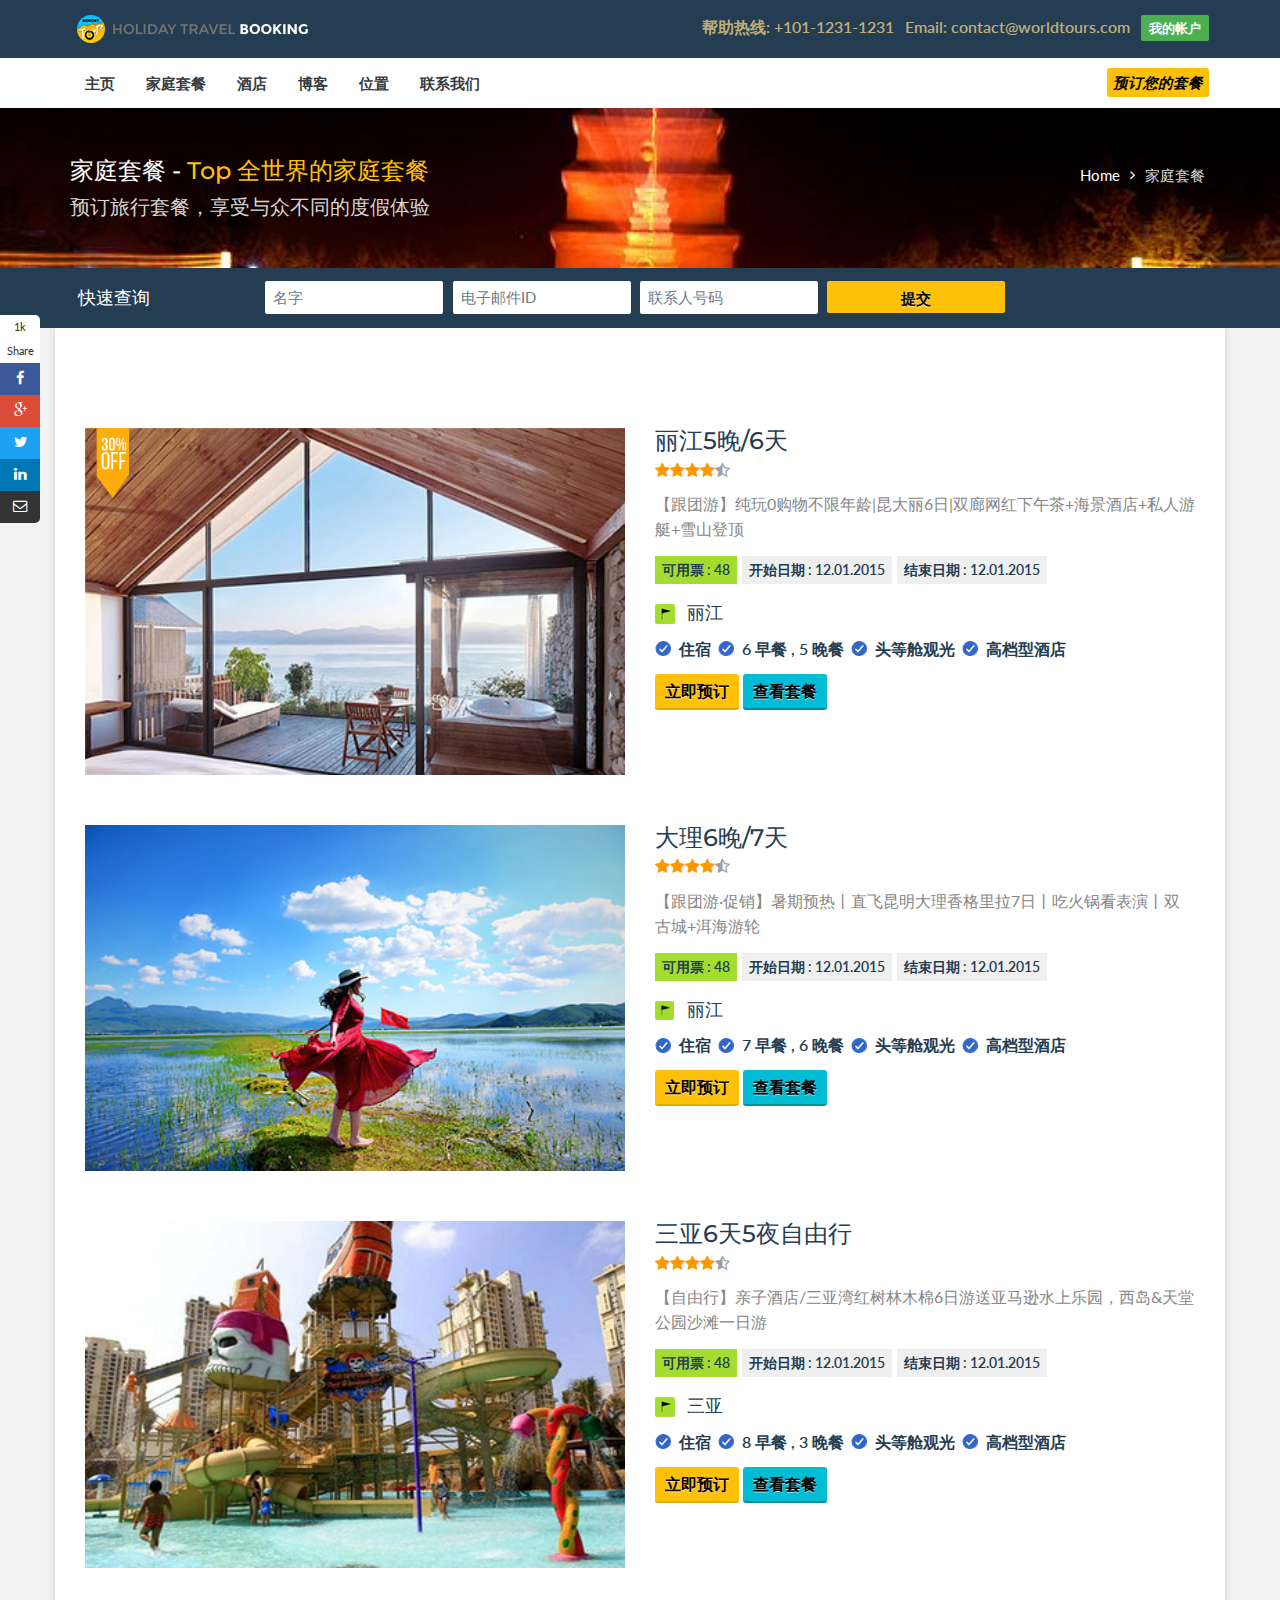
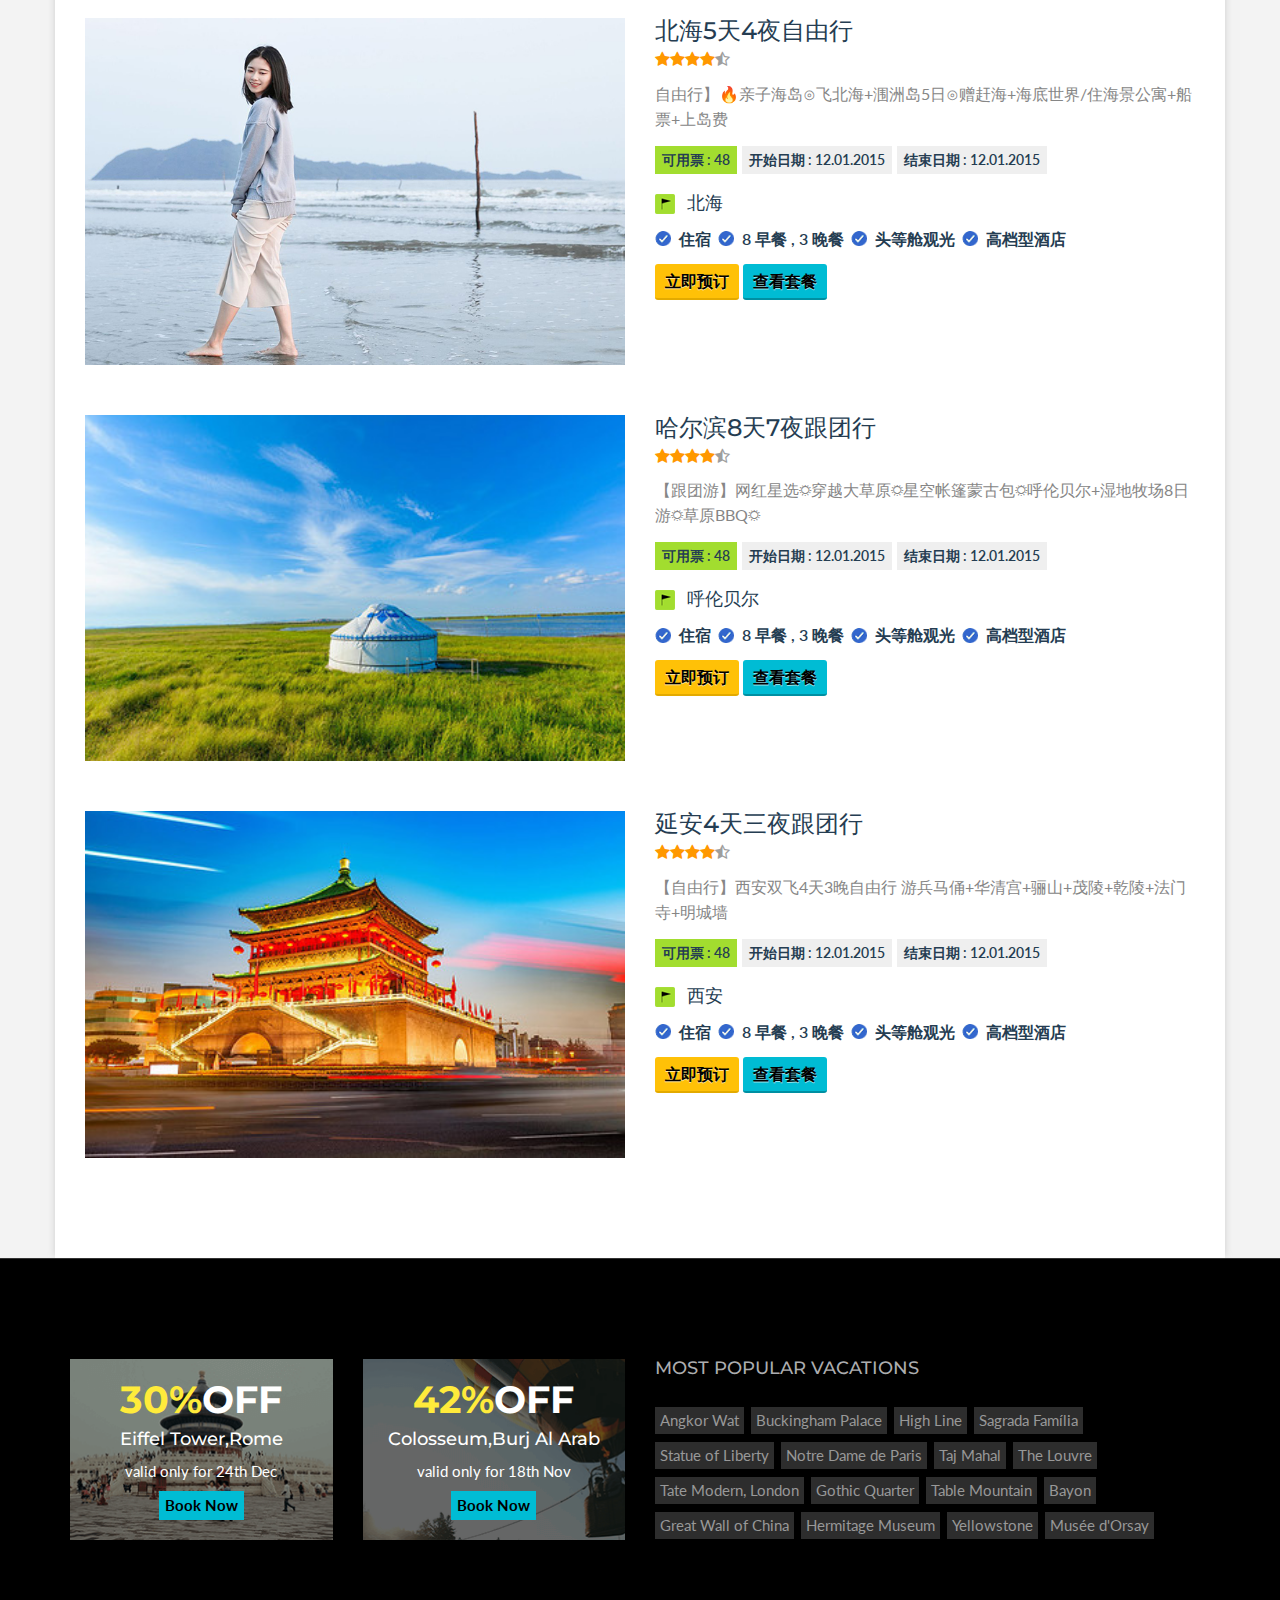
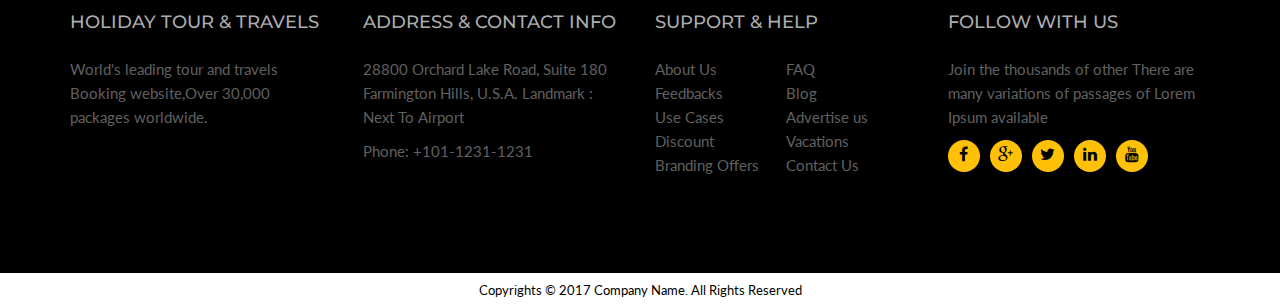
==== commit fae5c496: "完善前台的登录注册，完善前台的各种内容。前台基本完成。傅城" ====
--- a/src/main/webapp/FrontEnd/family-package.html
+++ b/src/main/webapp/FrontEnd/family-package.html
@@ -46,7 +46,7 @@
                 <div>
                     <!--====== BRANDING LOGO ==========-->
                     <div class="col-md-4 col-sm-12 col-xs-12 head_left">
-                        <a href="index.html"><img src="images/logo.png" alt="" />
+                        <a href="index.jsp"><img src="images/logo.png" alt="" />
                         </a>
                     </div>
                     <!--====== HELP LINE & EMAIL ID ==========-->
@@ -96,11 +96,11 @@
                         <!-- NAVIGATION MENU -->
                         <div class="collapse navbar-collapse" id="myNavbar">
                             <ul class="nav navbar-nav">
-                                <li><a href="index.html">主页</a></li>
+                                <li><a href="index.jsp">主页</a></li>
 								<li><a href="family-package.html">家庭套餐</a></li>
-								<li><a href="hotels-list.html">酒店</a>
-                                <li><a href="blog.html">博客</a></li>
-								<li><a href="places.html">位置</a></li>
+								<li><a href="hotels-list.jsp">酒店</a>
+                                <li><a href="blog.jsp">博客</a></li>
+								<li><a href="places.jsp">位置</a></li>
                                 <li><a href="contact.html">联系我们</a></li>
                             </ul>
                             <div class="menu_book"><a href="booking.html">预订您的套餐</a>
